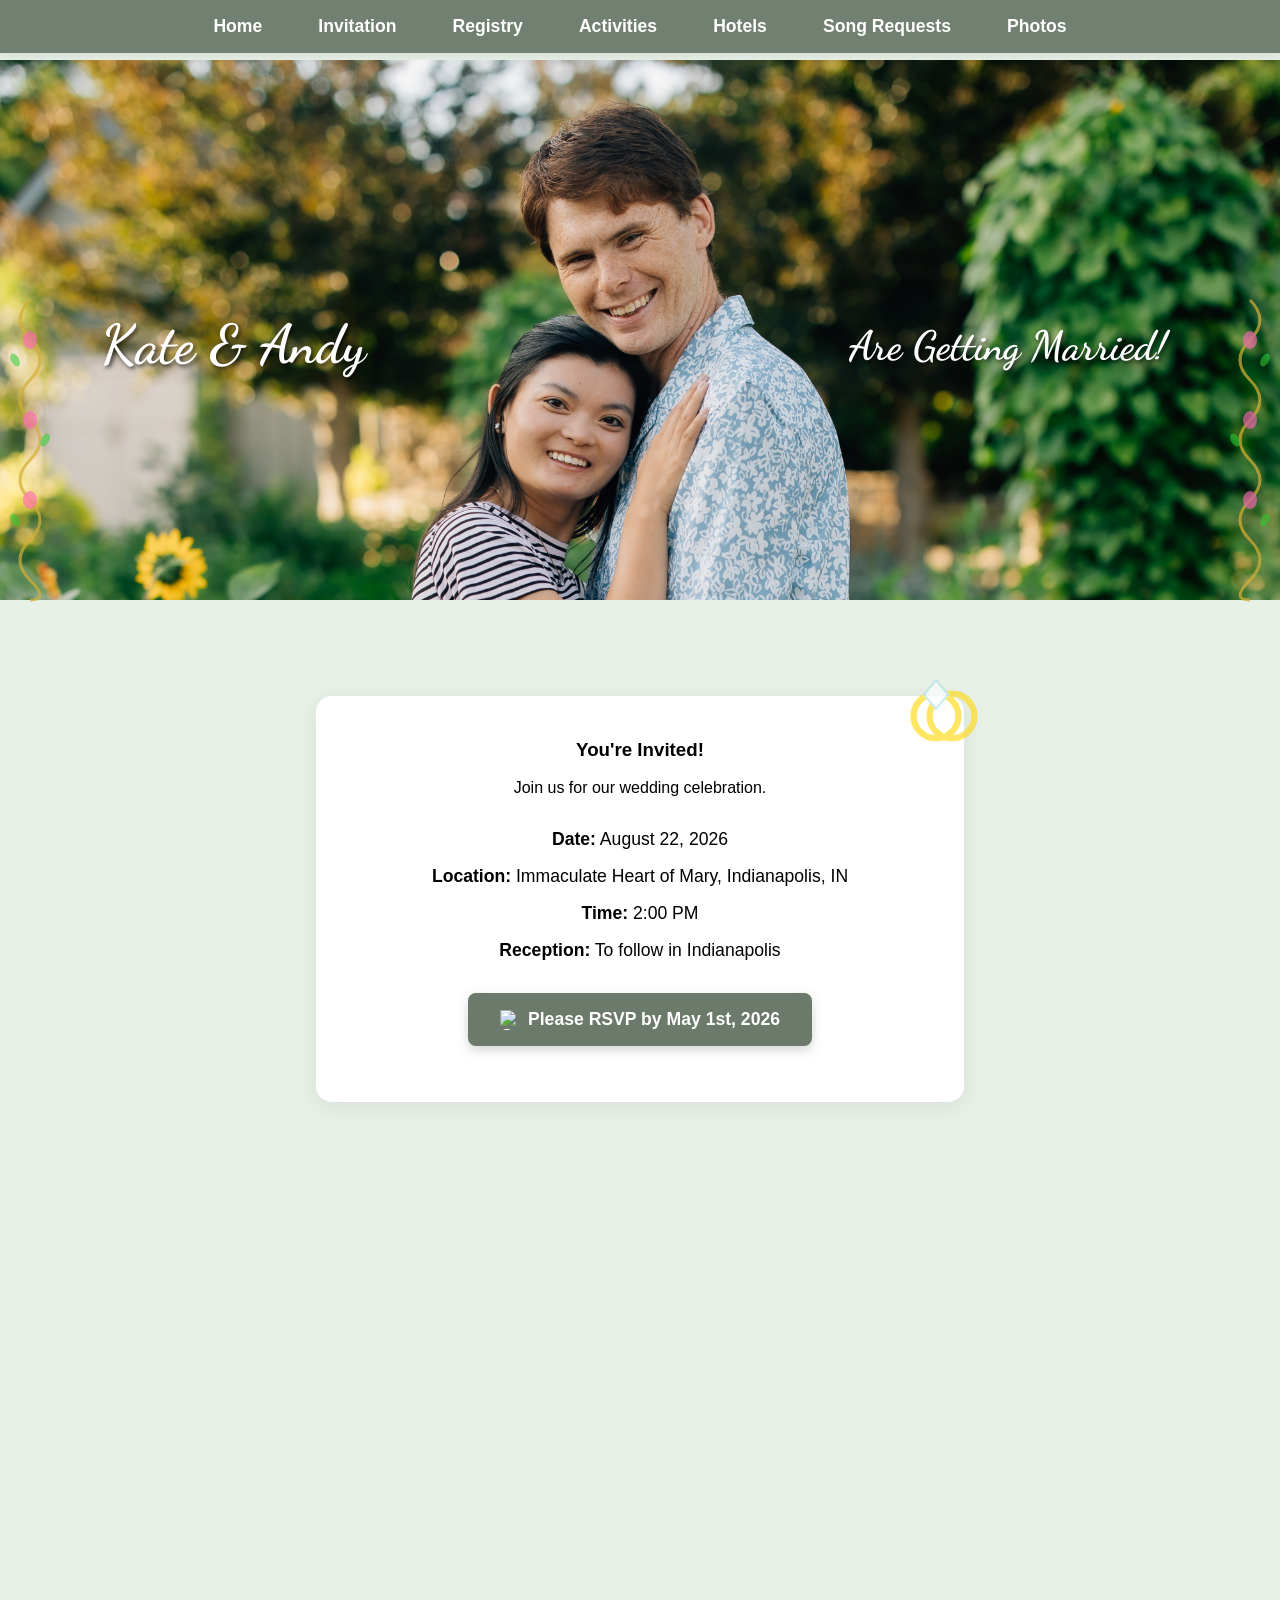
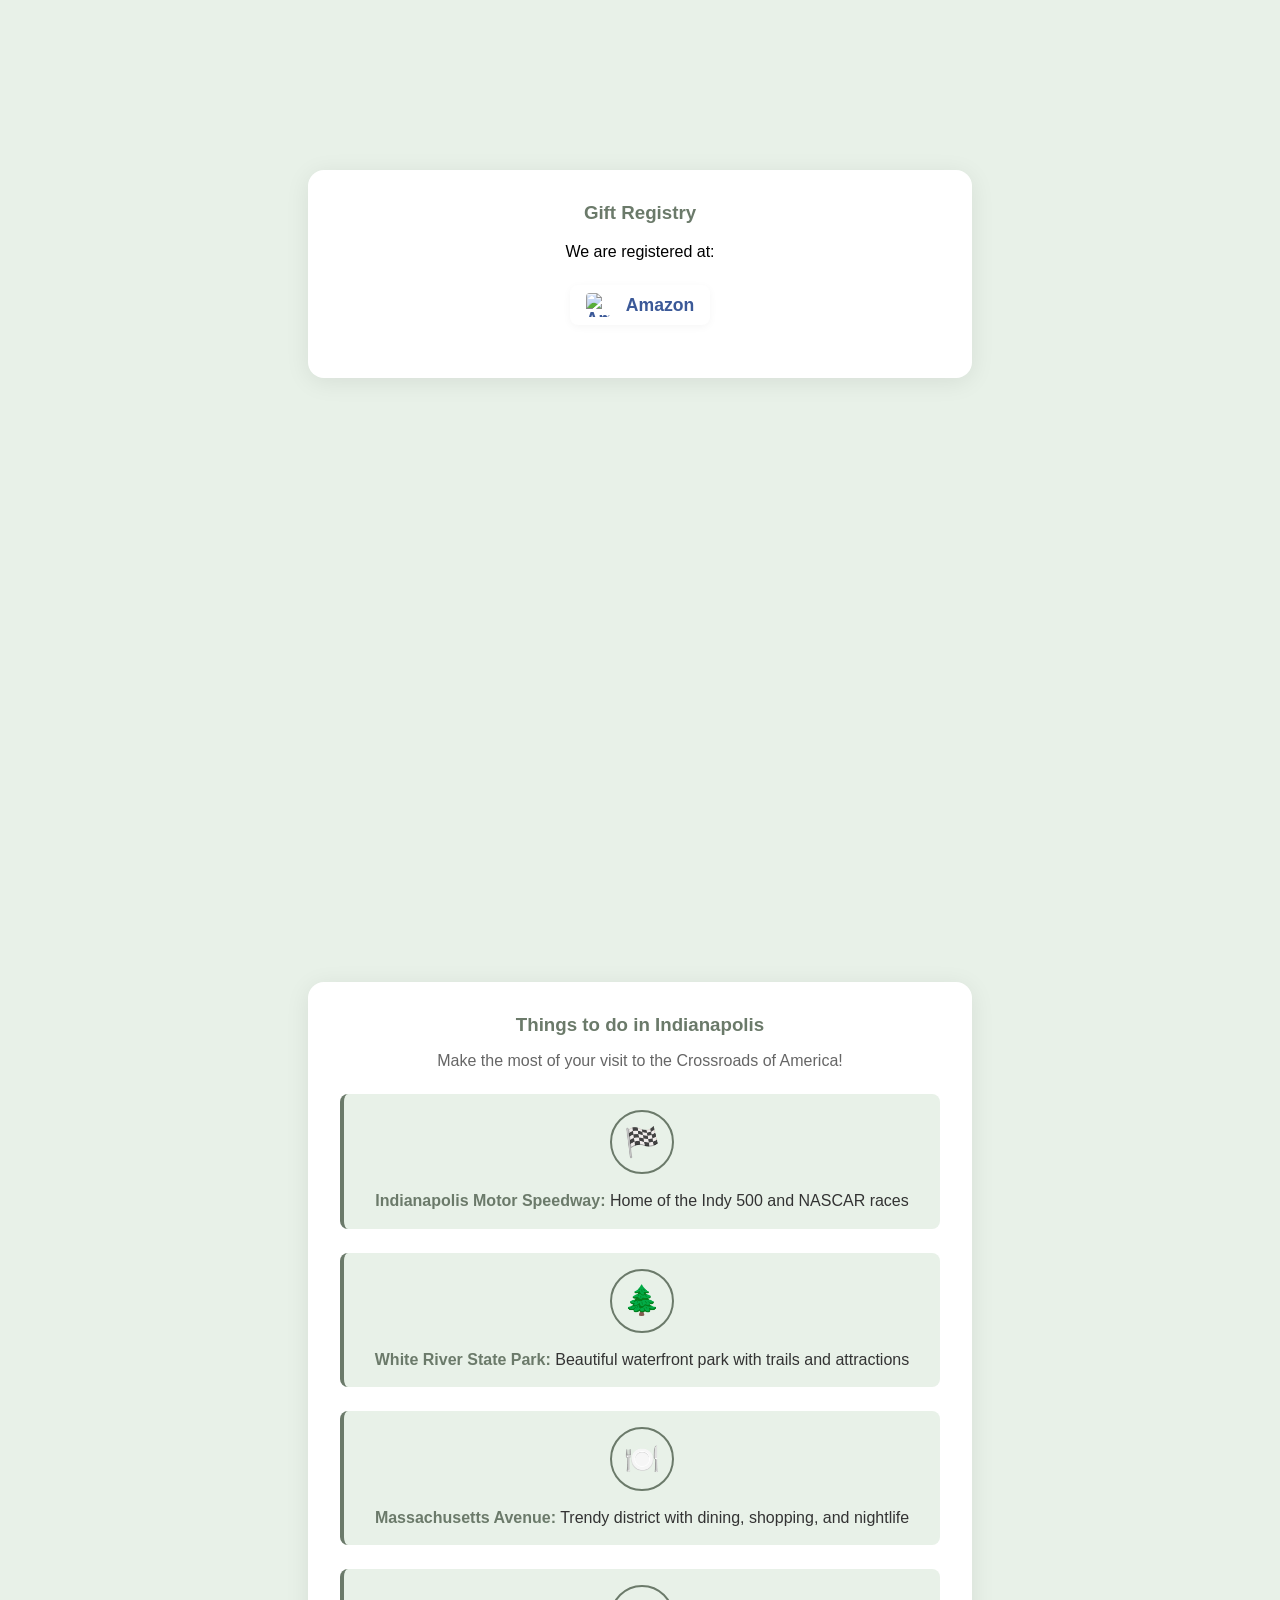
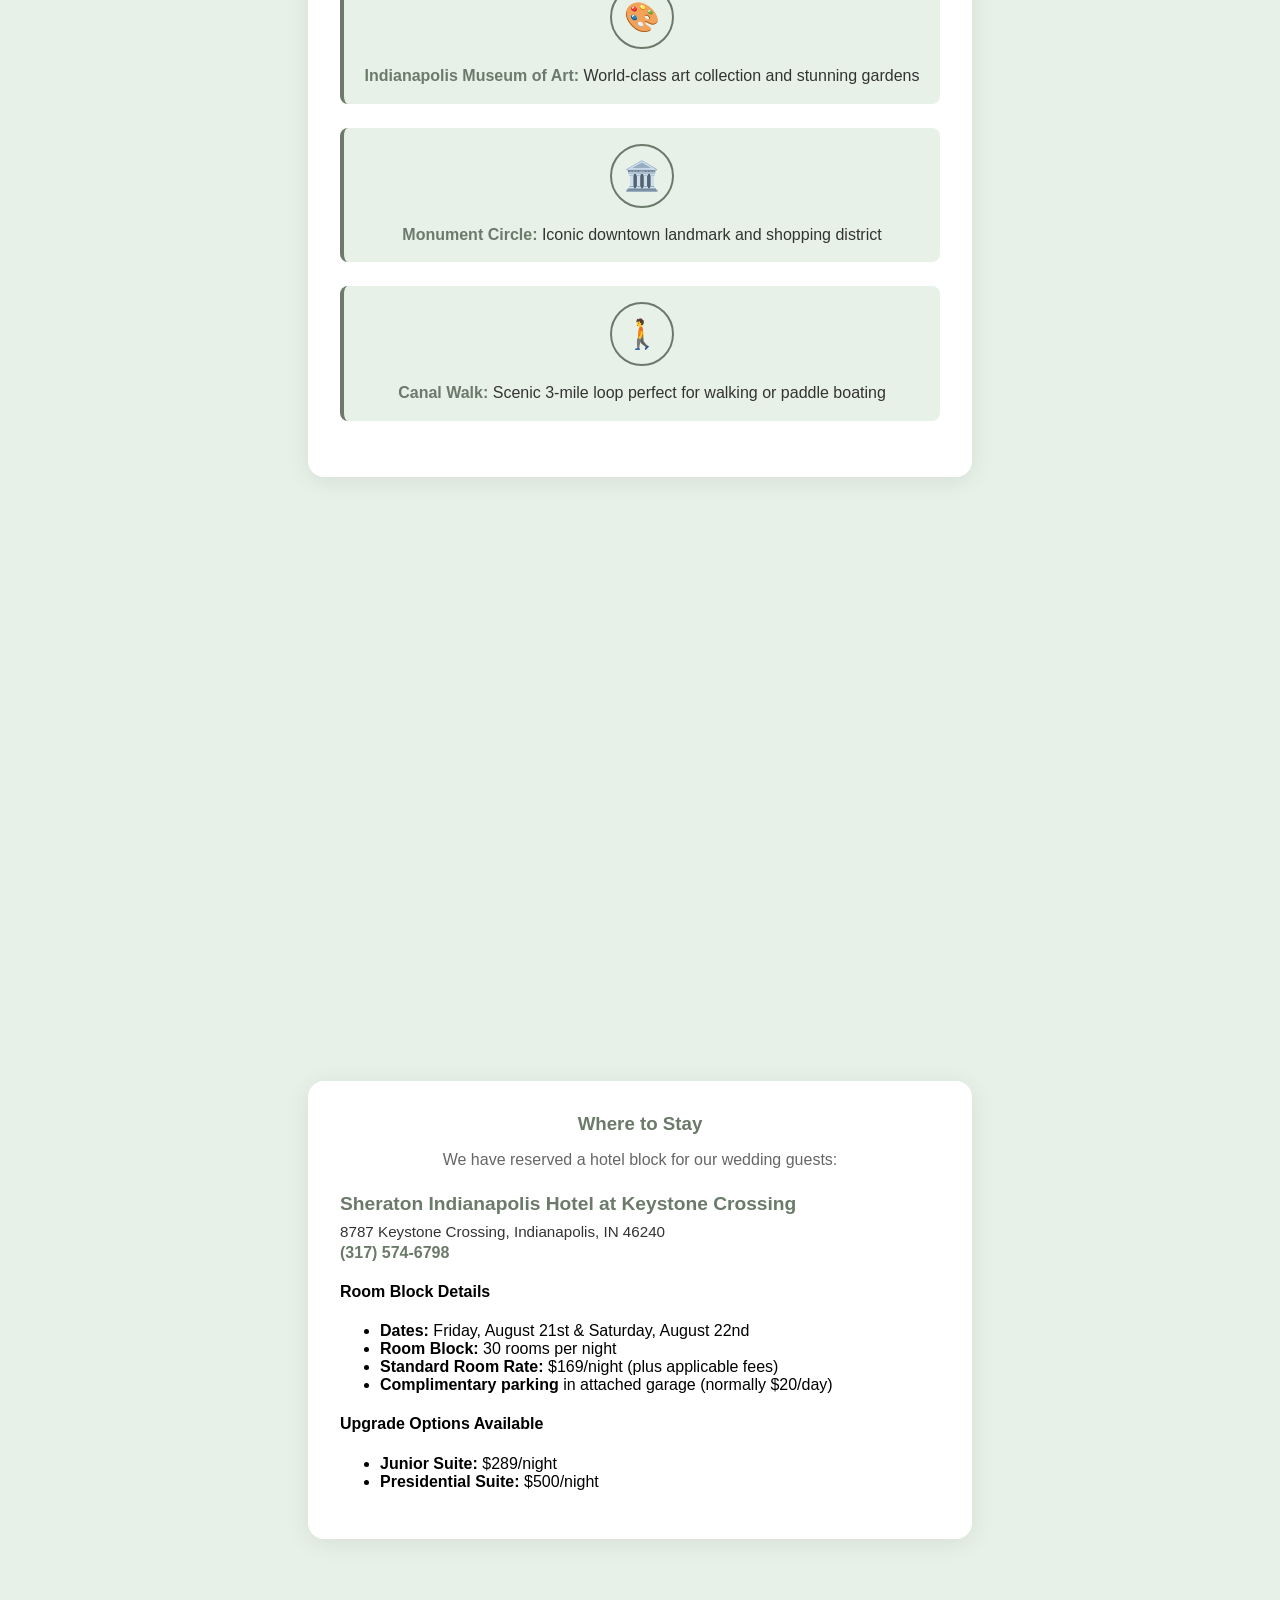
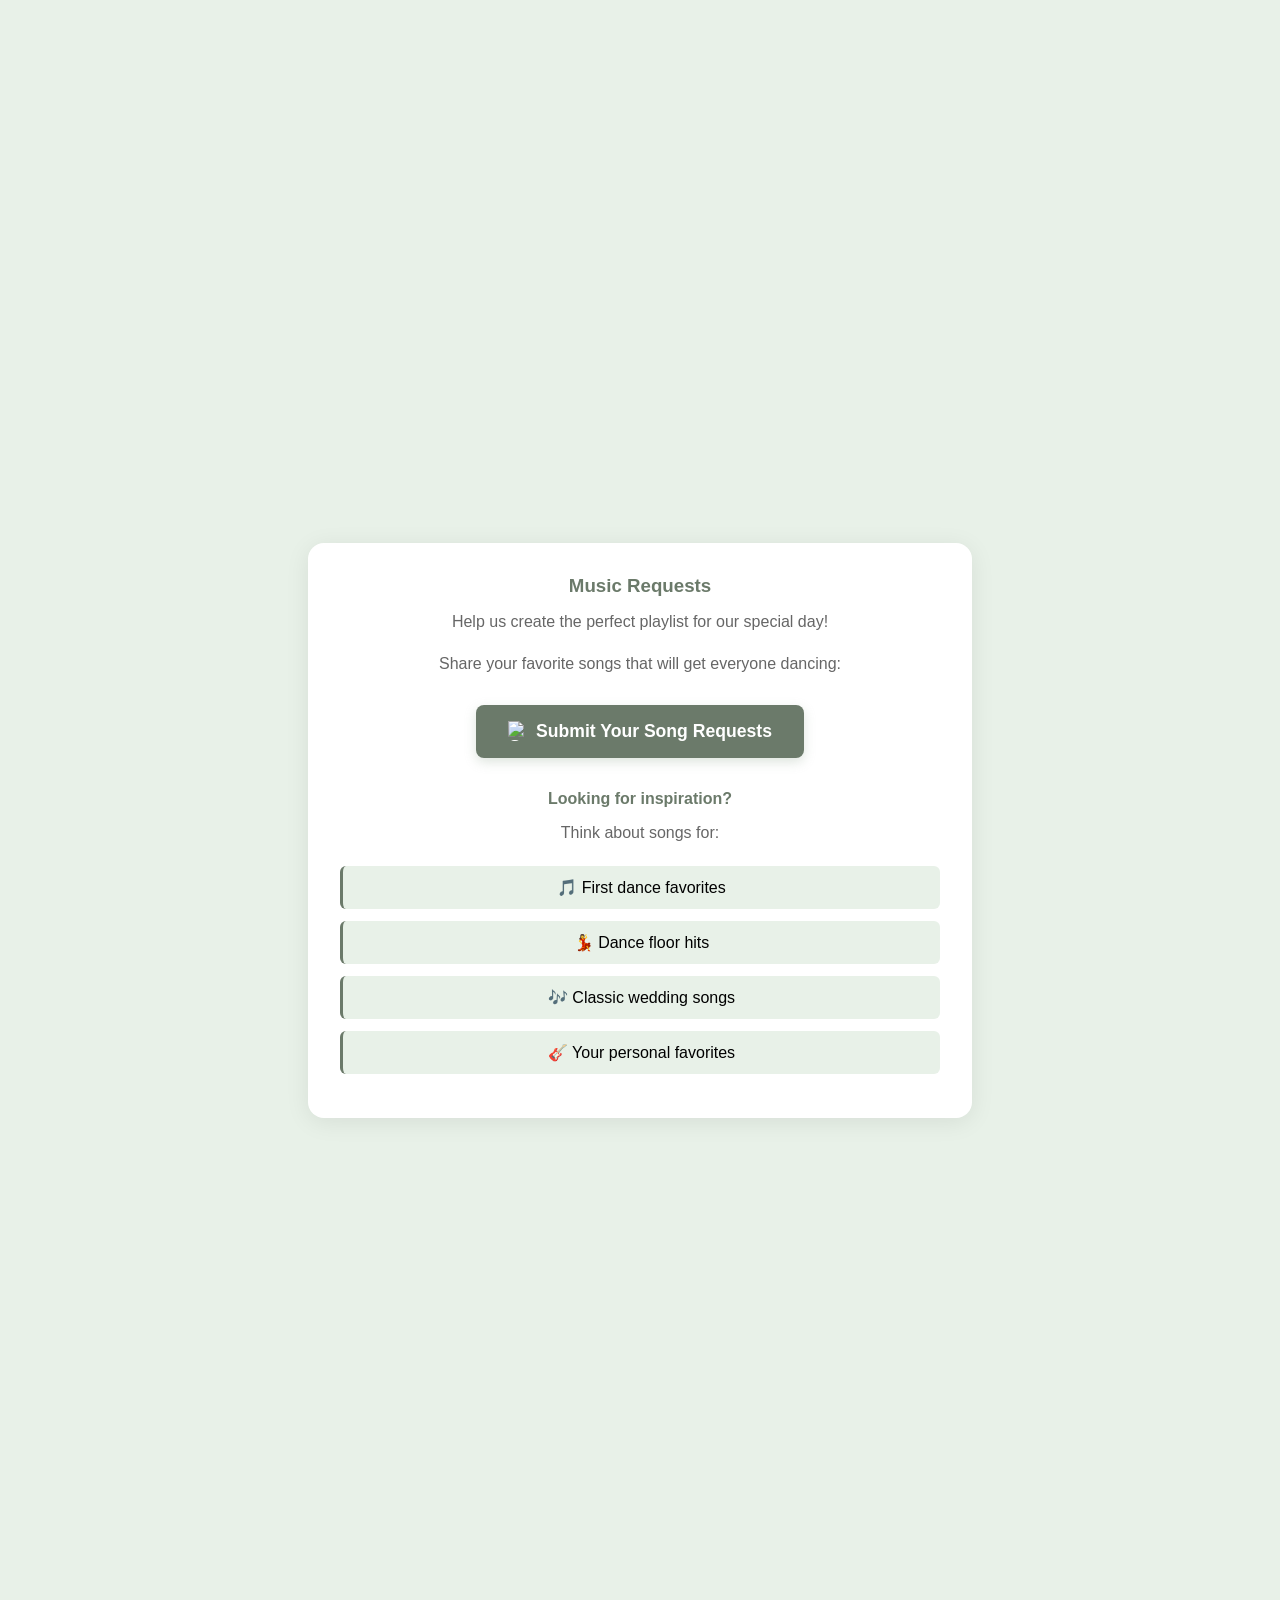
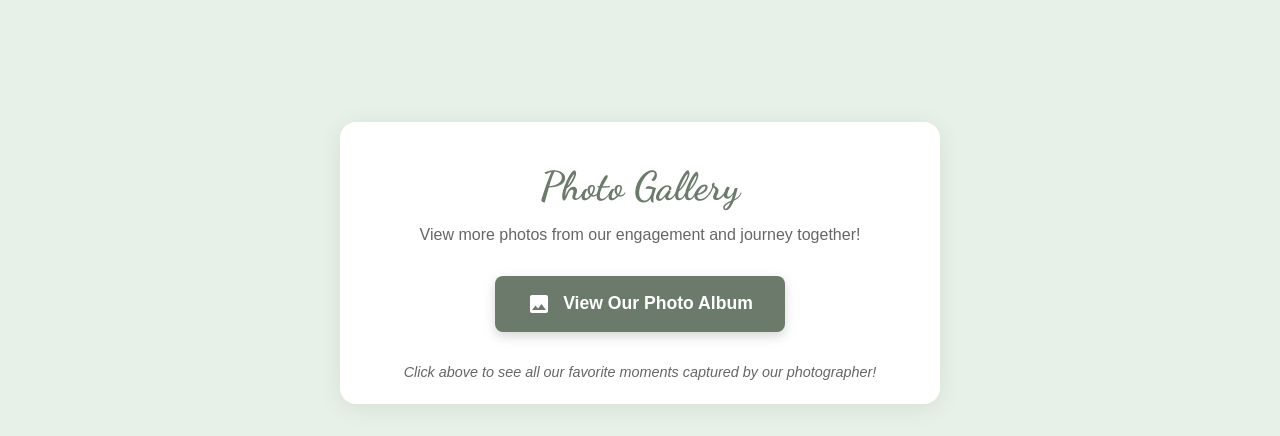
==== index.html @ a0a277ce "feat: reception" ====
﻿<!DOCTYPE html>
<html lang="en">
<head>
			<!-- Open Graph Meta Tags for Link Preview -->
			<meta property="og:title" content="Kate & Andy's Wedding">
			<meta property="og:description" content="Join us for our wedding celebration! Find details, RSVP, and more.">
			<meta property="og:image" content="https://andrewcharleshay.github.io/assets/proposal.jpg">
			<meta property="og:type" content="website">
			<meta property="og:url" content="https://andrewcharleshay.github.io/">
			<!-- Twitter Card Meta Tags -->
			<meta name="twitter:card" content="summary_large_image">
			<meta name="twitter:title" content="Kate & Andy's Wedding">
			<meta name="twitter:description" content="Join us for our wedding celebration! Find details, RSVP, and more.">
			<meta name="twitter:image" content="https://andrewcharleshay.github.io/assets/proposal.jpg">
		<!-- Wedding Rings SVG Favicon -->
		<link rel="icon" type="image/svg+xml" href="data:image/svg+xml,%3Csvg xmlns='http://www.w3.org/2000/svg' viewBox='0 0 64 64'%3E%3Ccircle cx='24' cy='40' r='16' fill='none' stroke='%23FFD700' stroke-width='4'/%3E%3Ccircle cx='40' cy='24' r='16' fill='none' stroke='%23FFD700' stroke-width='4'/%3E%3Cpolygon points='40,6 46,16 34,16' fill='%23FFF' stroke='%23B0E0E6' stroke-width='2'/%3E%3C/svg%3E">
	<meta charset="UTF-8">
	<meta name="viewport" content="width=device-width, initial-scale=1.0">
		<title>Kate & Andy's Wedding Invitation</title>
	<link rel="stylesheet" href="styles/index.css">
</head>
<body>
	<!-- Navigation Bar -->
	<nav class="nav-bar">
		<div class="nav-container">
			<a href="#home" class="nav-link">Home</a>
			<a href="#invitation" class="nav-link">Invitation</a>
			<a href="#registry" class="nav-link">Registry</a>
			<a href="#activities" class="nav-link">Activities</a>
			<a href="#hotels" class="nav-link">Hotels</a>
			<a href="#music" class="nav-link" style="text-align: center;">Song Requests</a>
			<a href="photos.html" class="nav-link">Photos</a>
		</div>
	</nav>

	<div class="parallax parallax1" id="home">
		<div class="overlay overlay-left">
			<h1>Kate & Andy</h1>
		</div>
		<div class="overlay overlay-right">
			<h2>Are Getting Married!</h2>
		</div>
	</div>
	
	<!-- Page edge ornamental borders -->
	<div class="page-borders">
		<svg class="border-ornament border-left" viewBox="0 0 60 300" width="60" height="100%" xmlns="http://www.w3.org/2000/svg">
			<!-- Left border with vertical floral vine -->
			<path d="M30 0 Q10 20 30 40 Q50 60 30 80 Q10 100 30 120 Q50 140 30 160 Q10 180 30 200 Q50 220 30 240 Q10 260 30 280 Q50 300 30 300" 
			      stroke="#D4AF37" stroke-width="3" fill="none" opacity="0.9"/>
			<ellipse cx="30" cy="40" rx="7" ry="9" fill="#FF69B4" opacity="0.8"/>
			<ellipse cx="30" cy="120" rx="7" ry="9" fill="#FF69B4" opacity="0.8"/>
			<ellipse cx="30" cy="200" rx="7" ry="9" fill="#FF69B4" opacity="0.8"/>
			<!-- Small leaves -->
			<ellipse cx="15" cy="60" rx="4" ry="7" fill="#32CD32" opacity="0.7" transform="rotate(-30 15 60)"/>
			<ellipse cx="45" cy="140" rx="4" ry="7" fill="#32CD32" opacity="0.7" transform="rotate(30 45 140)"/>
			<ellipse cx="15" cy="220" rx="4" ry="7" fill="#32CD32" opacity="0.7" transform="rotate(-30 15 220)"/>
		</svg>
		
		<svg class="border-ornament border-right" viewBox="0 0 60 300" width="60" height="100%" xmlns="http://www.w3.org/2000/svg">
			<!-- Right border with vertical floral vine -->
			<path d="M30 0 Q50 20 30 40 Q10 60 30 80 Q50 100 30 120 Q10 140 30 160 Q50 180 30 200 Q10 220 30 240 Q50 260 30 280 Q10 300 30 300" 
			      stroke="#D4AF37" stroke-width="3" fill="none" opacity="0.9"/>
			<ellipse cx="30" cy="40" rx="7" ry="9" fill="#FF69B4" opacity="0.8"/>
			<ellipse cx="30" cy="120" rx="7" ry="9" fill="#FF69B4" opacity="0.8"/>
			<ellipse cx="30" cy="200" rx="7" ry="9" fill="#FF69B4" opacity="0.8"/>
			<!-- Small leaves -->
			<ellipse cx="45" cy="60" rx="4" ry="7" fill="#32CD32" opacity="0.7" transform="rotate(30 45 60)"/>
			<ellipse cx="15" cy="140" rx="4" ry="7" fill="#32CD32" opacity="0.7" transform="rotate(-30 15 140)"/>
			<ellipse cx="45" cy="220" rx="4" ry="7" fill="#32CD32" opacity="0.7" transform="rotate(30 45 220)"/>
		</svg>
	</div>
	
	<div class="content" id="invitation">
		<div class="wedding-rings-bg">
			<svg width="80" height="80" viewBox="0 0 100 100" style="position:absolute;top:-20px;right:-20px;opacity:0.6;z-index:0;">
			  <circle cx="40" cy="50" r="28" stroke="#FFD700" stroke-width="8" fill="none"/>
			  <circle cx="60" cy="50" r="28" stroke="#FFD700" stroke-width="8" fill="none"/>
			  <!-- Diamond -->
			  <polygon points="40,5 55,23 40,41 25,23" fill="#FFF" stroke="#B0E0E6" stroke-width="3"/>
			</svg>
		</div>
		<div class="flowers-bg">
			<!-- Removed rose-bg-1, rose-bg-2, and rose-bg-3 SVGs from the flowers-bg div -->
		</div>
		
		<h3>You're Invited!</h3>
		<p>Join us for our wedding celebration.</p>
		<ul class="details">
			<li><strong>Date:</strong> August 22, 2026</li>
			<li><strong>Location:</strong> Immaculate Heart of Mary, Indianapolis, IN</li>
			<li><strong>Time:</strong> 2:00 PM</li>
			<li><strong>Reception:</strong> To follow in Indianapolis</li>
		</ul>
		<div class="rsvp-container">
			<a href="https://docs.google.com/forms/d/e/1FAIpQLScUFp_AE6LUzZL9x7alYuDJ59QeP8A8bEqcWTncBBKh-D97aA/viewform?usp=dialog" target="_blank" rel="noopener" class="rsvp-form-link">
				<img src="https://upload.wikimedia.org/wikipedia/commons/thumb/c/c2/Google_Forms_logo_%282014-2020%29.svg/745px-Google_Forms_logo_%282014-2020%29.svg.png" alt="Google Forms" class="rsvp-forms-logo">
				<span>Please RSVP by May 1st, 2026</span>
			</a>
		</div>
	</div>
	<div class="parallax parallax2"></div>
	<div class="registry-section" id="registry">
		<h3>Gift Registry</h3>
		<p>We are registered at:</p>
		<ul class="registry-list">
			<li>
				<a href="https://www.amazon.com/wedding/share/kateplusandy" target="_blank" rel="noopener" class="registry-link">
					<img src="https://upload.wikimedia.org/wikipedia/commons/4/4a/Amazon_icon.svg" alt="Amazon" class="registry-logo"> Amazon
				</a>
			</li>
		</ul>
	</div>
	<div class="parallax parallax3"></div>
	<div class="activities-section" id="activities">
		<h3>Things to do in Indianapolis</h3>
		<p>Make the most of your visit to the Crossroads of America!</p>
		<ul class="activities-list">
			<li>
				<div class="activity-icon">🏁</div>
				<div class="activity-content">
					<strong>Indianapolis Motor Speedway:</strong> Home of the Indy 500 and NASCAR races
				</div>
			</li>
			<li>
				<div class="activity-icon">🌲</div>
				<div class="activity-content">
					<strong>White River State Park:</strong> Beautiful waterfront park with trails and attractions
				</div>
			</li>
			<li>
				<div class="activity-icon">🍽️</div>
				<div class="activity-content">
					<strong>Massachusetts Avenue:</strong> Trendy district with dining, shopping, and nightlife
				</div>
			</li>
			<li>
				<div class="activity-icon">🎨</div>
				<div class="activity-content">
					<strong>Indianapolis Museum of Art:</strong> World-class art collection and stunning gardens
				</div>
			</li>
			<li>
				<div class="activity-icon">🏛️</div>
				<div class="activity-content">
					<strong>Monument Circle:</strong> Iconic downtown landmark and shopping district
				</div>
			</li>
			<li>
				<div class="activity-icon">🚶</div>
				<div class="activity-content">
					<strong>Canal Walk:</strong> Scenic 3-mile loop perfect for walking or paddle boating
				</div>
			</li>
		</ul>
	</div>
	<div class="parallax parallax4"></div>
	<div class="hotels-section" id="hotels">
		<h3>Where to Stay</h3>
		<p>We have reserved a hotel block for our wedding guests:</p>
		<div class="hotel-block">
			<div class="hotel-info">
				<strong>Sheraton Indianapolis Hotel at Keystone Crossing</strong>
				<p>8787 Keystone Crossing, Indianapolis, IN 46240</p>
				<p><a href="tel:+13175746798" class="hotel-contact">(317) 574-6798</a></p>
			</div>
			<div class="hotel-details">
				<h4>Room Block Details</h4>
				<ul>
					<li><strong>Dates:</strong> Friday, August 21st & Saturday, August 22nd</li>
					<li><strong>Room Block:</strong> 30 rooms per night</li>
					<li><strong>Standard Room Rate:</strong> $169/night (plus applicable fees)</li>
					<li><strong>Complimentary parking</strong> in attached garage (normally $20/day)</li>
				</ul>
				<h4>Upgrade Options Available</h4>
				<ul>
					<li><strong>Junior Suite:</strong> $289/night</li>
					<li><strong>Presidential Suite:</strong> $500/night</li>
				</ul>
			</div>
		</div>
	</div>
	<div class="parallax parallax5"></div>
	<div class="music-section" id="music">
		<h3>Music Requests</h3>
		<p>Help us create the perfect playlist for our special day!</p>
		<p>Share your favorite songs that will get everyone dancing:</p>
		<div class="music-form-container">
			<a href="https://docs.google.com/forms/d/e/1FAIpQLSc-3nUO3V1zAygyDrZxlJrlrOVtld_aImTmP8m3NbQAbFvHRA/viewform?usp=header" target="_blank" rel="noopener" class="music-form-link">
				<img src="https://upload.wikimedia.org/wikipedia/commons/thumb/c/c2/Google_Forms_logo_%282014-2020%29.svg/745px-Google_Forms_logo_%282014-2020%29.svg.png" alt="Google Forms" class="music-forms-logo">
				<span>Submit Your Song Requests</span>
			</a>
		</div>
		<div class="music-suggestions">
			<h4>Looking for inspiration?</h4>
			<p>Think about songs for:</p>
			<ul class="suggestion-list">
				<li>🎵 First dance favorites</li>
				<li>💃 Dance floor hits</li>
				<li>🎶 Classic wedding songs</li>
				<li>🎸 Your personal favorites</li>
			</ul>
		</div>
	</div>
	<div class="parallax parallax6"></div>
	<div class="photos-section" id="photos">
		<h3>Photo Gallery</h3>
		<p>View more photos from our engagement and journey together!</p>
		<div class="photos-link-container">
			<a href="photos.html" class="photos-link">
				<span class="photos-logo" style="display:inline-flex;align-items:center;justify-content:center;width:24px;height:24px;vertical-align:middle;">
					<svg xmlns="http://www.w3.org/2000/svg" viewBox="0 0 24 24" fill="white" width="24" height="24">
						<path d="M21 19V5c0-1.1-.9-2-2-2H5c-1.1 0-2 .9-2 2v14c0 1.1.9 2 2 2h14c1.1 0 2-.9 2-2zM8.5 13.5l2.5 3.01L14.5 12l4.5 6H5l3.5-4.5z"/>
					</svg>
				</span>
				<span>View Our Photo Album</span>
			</a>
		</div>
		<p class="photos-note">Click above to see all our favorite moments captured by our photographer!</p>
	</div>

	<!-- Floating petals pizzazz -->
	<svg class="petal petal1" viewBox="0 0 32 32"><ellipse cx="16" cy="16" rx="12" ry="8" fill="#FFB6C1"/><ellipse cx="16" cy="12" rx="6" ry="3" fill="#FF69B4" opacity=".7"/></svg>
<svg class="petal petal2" viewBox="0 0 32 32"><ellipse cx="16" cy="16" rx="12" ry="8" fill="#FFB6C1"/><ellipse cx="16" cy="12" rx="6" ry="3" fill="#FF69B4" opacity=".7"/></svg>
<svg class="petal petal3" viewBox="0 0 32 32"><ellipse cx="16" cy="16" rx="12" ry="8" fill="#FFB6C1"/><ellipse cx="16" cy="12" rx="6" ry="3" fill="#FF69B4" opacity=".7"/></svg>
<svg class="petal petal4" viewBox="0 0 32 32"><ellipse cx="16" cy="16" rx="12" ry="8" fill="#FFB6C1"/><ellipse cx="16" cy="12" rx="6" ry="3" fill="#FF69B4" opacity=".7"/></svg>
<svg class="petal petal5" viewBox="0 0 32 32"><ellipse cx="16" cy="16" rx="12" ry="8" fill="#FFB6C1"/><ellipse cx="16" cy="12" rx="6" ry="3" fill="#FF69B4" opacity=".7"/></svg>

</body>
</html>
---- styles/index.css ----
@import url('https://fonts.googleapis.com/css2?family=Dancing+Script:wght@400;700&display=swap');

/* --- PIZZAZZ --- */
/* Floating petals animation */
@keyframes floatPetal {
  0% { transform: translateY(-60px) scale(1) rotate(0deg); opacity: 0; }
  10% { opacity: 1; }
  100% { transform: translateY(100vh) scale(1.2) rotate(360deg); opacity: 0; }
}
.petal {
  position: fixed;
  z-index: 0;
  pointer-events: none;
  width: 32px;
  height: 32px;
  opacity: 0.7;
  animation: floatPetal 14s linear infinite;
}
.petal.petal1 { left: 10vw; animation-delay: 0s; }
.petal.petal2 { left: 30vw; animation-delay: 3s; }
.petal.petal3 { left: 50vw; animation-delay: 6s; }
.petal.petal4 { left: 70vw; animation-delay: 9s; }
.petal.petal5 { left: 90vw; animation-delay: 12s; }

/* Navigation Bar */
.nav-bar {
	position: fixed;
	top: 0;
	left: 0;
	right: 0;
	background: rgba(107, 122, 106, 0.95);
	backdrop-filter: blur(10px);
	z-index: 1000;
	box-shadow: 0 2px 10px rgba(0, 0, 0, 0.1);
	transition: all 0.3s ease;
}

.nav-container {
	display: flex;
	justify-content: center;
	align-items: center;
}

.nav-link {
	display: flex;
	align-items: center;
	justify-content: center;
	text-align: center;
	color: white;
	text-decoration: none;
	padding: 1rem 1.5rem;
	font-weight: bold;
	font-size: 1.1rem;
	transition: all 0.3s ease;
	border-radius: 4px;
	margin: 0 0.25rem;
	position: relative; /* Added for underline effect */
}

.nav-link::after {
	content: '';
	position: absolute;
	left: 20%;
	right: 20%;
	bottom: 8px;
	height: 2px;
	background: #FFD700;
	border-radius: 2px;
	transform: scaleX(0);
	transition: transform 0.3s cubic-bezier(.4,0,.2,1);
}

.nav-link:hover {
	background: rgba(255, 255, 255, 0.1);
	color: #F8F5F0;
	transform: translateY(-1px);
}

.nav-link:hover::after {
	transform: scaleX(1);
}

/* Responsive navigation for mobile */
@media (max-width: 768px) {
	.nav-container {
		flex-wrap: wrap;
		justify-content: center;
		padding: 0.5rem;
	}
	
	.nav-link {
		padding: 0.5rem 1rem;
		font-size: 0.9rem;
	}
	
	body {
		padding-top: 80px;
	}
}

/* Adjust body to account for fixed nav */
body {
	padding-top: 60px;
	margin: 0;
	font-family: 'Segoe UI', Arial, sans-serif;
	background: #FFF0F5;
	scroll-behavior: smooth;
}

/* Scroll offset for anchor links to account for fixed nav */
#home, #invitation, #registry, #activities, #hotels, #music, #photos {
	scroll-margin-top: 120px;
}

/* Move overlay down only in first parallax section */
.parallax1 .overlay {
	margin-top: 6rem;
}
body {
	margin: 0;
	font.registry-link:hover {
	background: #fffbe6;
	box-shadow: 0 4px 16px rgba(107,122,106,0.12);
	color: #556B54;
}ly: 'Segoe UI', Arial, sans-serif;
	background: #E8F1E8;
	.content {
		margin: -2rem au.music-form-link:hover {
	background: #556B54;
	transform: translateY(-2px);
	box-shadow: 0 6px 16px rgba(107,122,106,0.4);
}em auto;
		padding: 1.5rem;
	}
	.activities-list li {
		flex-direction: column;
		text-align: center;
	}
	.activity-image {
		width: 100%;
		height: 120px;
		margin-bottom: 0.5rem;
	}
}

.parallax {
	min-height: 60vh;
	background-attachment: fixed;
	background-position: center;
	background-repeat: no-repeat;
	background-size: cover;
	position: relative;
	display: flex;
	align-items: center;
	justify-content: center;
}

@media (max-width: 768px) {
	.parallax {
		background-attachment: scroll;
		background-size: contain;
		background-position: center center;
		background-color: #f5f5f5;
	}
}

.parallax1 {
	background-image: url('../A&K1.jpg');
	background-position: 50% 10%;
	position: relative;
}
.parallax2 {
	background-image: url('../A&K10.jpg');
}
.parallax3 {
	background-image: url('../A&K11.jpg');
	background-position: 50% 30%;
}
.parallax4 {
	background-image: url('../A&K15.jpg');
	background-position: 50% 25%;
}
.parallax5 {
	background-image: url('../A&K25.jpg');
	background-position: 50% 30%;
}
.parallax6 {
	background-image: url('../A&K27.jpg');
	background-position: 50% 15%;
}

/* Split overlay styles for parallax1 */
.overlay-left {
	position: absolute;
	top: 35%;
	left: 2vw;
	transform: translateY(-50%);
	min-width: 25vw;
	max-width: 30vw;
	padding: 2rem 3rem;
	color: #fff;
	text-align: left;
	z-index: 1;
	text-shadow: 2px 2px 4px rgba(0,0,0,0.7);
	font-family: 'Dancing Script', 'Brush Script MT', cursive;
	font-size: 1.7em;
}
.overlay-right {
	position: absolute;
	top: 35%;
	right: 5vw;
	transform: translateY(-50%);
	min-width: 25vw;
	max-width: 30vw;
	padding: 2rem 3rem;
	color: #fff;
	text-align: right;
	z-index: 1;
	text-shadow: 2px 2px 4px rgba(0,0,0,0.7);
	font-family: 'Dancing Script', 'Brush Script MT', cursive;
	font-size: 1.7em;
}

.overlay {
	/* Default overlay styles - overridden by specific overlay-left and overlay-right */
	color: #fff;
	text-align: center;
}

.content {
	background: #fff;
	margin: 6rem auto 6rem auto;
	max-width: 600px;
	box-shadow: 0 4px 24px rgba(0,0,0,0.08);
	border-radius: 1rem;
	padding: 2rem;
	text-align: center;
	position: relative;
	z-index: 3;
	animation: fadeInUp 1.2s cubic-bezier(.23,1.01,.32,1) both; /* Added fade-in animation */
}

/* Individual flower on card */
.content .flowers-bg {
	position: absolute;
	top: 0;
	left: 0;
	width: 100%;
	height: 100%;
	pointer-events: none;
	z-index: 0;
}
.flower1 {
	position: absolute;
	top: 20px;
	left: 20px;
	opacity: 0.6;
	pointer-events: none;
}

/* Page edge ornamental borders */
.page-borders {
	position: fixed;
	top: 0;
	left: 0;
	width: 100vw;
	height: 100vh;
	pointer-events: none;
	z-index: 1;
}
.border-ornament {
	position: absolute;
	opacity: 0.8;
	pointer-events: none;
}
.border-left {
	top: 0;
	left: 0;
	height: 100%;
}
.border-right {
	top: 0;
	right: 0;
	height: 100%;
}

/* Google Forms logo styling */
.forms-logo {
	width: 16px;
	height: auto;
	vertical-align: middle;
	margin-left: 8px;
}

.details {
	list-style: none;
	padding: 0;
	margin: 2rem 0;
}
.details li {
	margin: 1rem 0;
	font-size: 1.1rem;
}
.rsvp {
	font-weight: bold;
	color: #6B7A6A;
	margin-top: 2rem;
}

.rsvp-container {
	margin: 2rem 0;
	text-align: center;
}

.rsvp-form-link {
	display: inline-flex;
	align-items: center;
	gap: 12px;
	padding: 1rem 2rem;
	background: #6B7A6A;
	color: white;
	text-decoration: none;
	border-radius: 8px;
	font-weight: bold;
	font-size: 1.1rem;
	transition: all 0.3s ease;
	box-shadow: 0 4px 12px rgba(107, 122, 106, 0.3);
}

.rsvp-form-link:hover {
	background: #556B54;
	transform: translateY(-2px);
	box-shadow: 0 6px 16px rgba(107, 122, 106, 0.4);
}

.rsvp-forms-logo {
	width: 16px;
	height: 20px;
}

/* Registry Section Styles */
.registry-section {
	background: #fff;
	margin: 2rem auto 2rem auto;
	max-width: 600px;
	box-shadow: 0 4px 24px rgba(0,0,0,0.08);
	border-radius: 1rem;
	padding: 2rem;
	text-align: center;
	position: relative;
	z-index: 3;
	animation: fadeInUp 1.2s cubic-bezier(.23,1.01,.32,1) both;
}
.registry-section h3 {
	margin-top: 0;
	color: #6B7A6A;
}
.registry-list {
	list-style: none;
	padding: 0;
	margin: 1.5rem 0 0 0;
}
.registry-list li {
	margin: 1rem 0;
	font-size: 1.1rem;
}
.registry-logo {
	vertical-align: middle;
	width: 24px;
	height: 24px;
	margin-right: 8px;
	border-radius: 4px;
	object-fit: contain;
}
.registry-link {
	display: inline-flex;
	align-items: center;
	gap: 8px;
	padding: 8px 16px;
	border-radius: 8px;
	background: #fff;
	box-shadow: 0 2px 8px rgba(0,0,0,0.04);
	transition: background 0.2s, box-shadow 0.2s;
	color: #3b5998;
	text-decoration: none;
	font-weight: bold;
}
.registry-link:hover {
	background: #fffbe6;
	box-shadow: 0 4px 16px rgba(180,142,92,0.12);
	color: #6B7A6A;
}

/* Activities Section Styles */
.activities-section {
	background: #fff;
	margin: 2rem auto 2rem auto;
	max-width: 600px;
	box-shadow: 0 4px 24px rgba(0,0,0,0.08);
	border-radius: 1rem;
	padding: 2rem;
	text-align: left;
	position: relative;
	z-index: 3;
	animation: fadeInUp 1.2s cubic-bezier(.23,1.01,.32,1) both;
}

.activities-section h3 {
	margin-top: 0;
	color: #6B7A6A;
	text-align: center;
	margin-bottom: 1rem;
}

.activities-section p {
	text-align: center;
	color: #666;
	margin-bottom: 1.5rem;
}

.activities-list {
	list-style: none;
	padding: 0;
	margin: 0;
}

.activities-list li {
	margin: 1.5rem 0;
	padding: 1rem;
	background: #E8F1E8;
	border-radius: 8px;
	border-left: 4px solid #6B7A6A;
	color: #333;
	font-size: 1rem;
	line-height: 1.4;
	display: flex;
	align-items: center;
	gap: 1rem;
}

.activity-image {
	width: 80px;
	height: 60px;
	object-fit: contain;
	object-position: center;
	border-radius: 6px;
	flex-shrink: 0;
	background: #E8F1E8;
	padding: 4px;
}

.activity-icon {
	width: 60px;
	height: 60px;
	display: flex;
	align-items: center;
	justify-content: center;
	background: #E8F1E8;
	border-radius: 50%;
	flex-shrink: 0;
	font-size: 1.8rem;
	border: 2px solid #6B7A6A;
}

.activity-content {
	flex: 1;
}

.activities-list strong {
	color: #6B7A6A;
	font-weight: bold;
}

/* Hotels Section Styles */
.hotels-section {
	background: #fff;
	margin: 2rem auto 2rem auto;
	max-width: 600px;
	box-shadow: 0 4px 24px rgba(0,0,0,0.08);
	border-radius: 1rem;
	padding: 2rem;
	text-align: left;
	position: relative;
	z-index: 3;
	animation: fadeInUp 1.2s cubic-bezier(.23,1.01,.32,1) both;
}

.hotels-section h3 {
	margin-top: 0;
	color: #6B7A6A;
	text-align: center;
	margin-bottom: 1rem;
}

.hotels-section p {
	text-align: center;
	color: #666;
	margin-bottom: 1.5rem;
}

.hotels-list {
	list-style: none;
	padding: 0;
	margin: 0;
}

.hotels-list li {
	margin: 1.5rem 0;
	padding: 1.5rem;
	background: #E8F1E8;
	border-radius: 8px;
	border-left: 4px solid #6B7A6A;
}

.hotel-info strong {
	color: #6B7A6A;
	font-size: 1.2rem;
	display: block;
	margin-bottom: 0.5rem;
}

.hotel-info p {
	color: #333;
	margin: 0.25rem 0;
	text-align: left;
	font-size: 0.95rem;
}

.hotel-contact {
	color: #6B7A6A;
	text-decoration: none;
	font-weight: bold;
	font-size: 1rem;
}

.hotel-contact:hover {
	color: #556B54;
	text-decoration: underline;
}

/* Music Section Styles */
.music-section {
	background: #fff;
	margin: 2rem auto 2rem auto;
	max-width: 600px;
	box-shadow: 0 4px 24px rgba(0,0,0,0.08);
	border-radius: 1rem;
	padding: 2rem;
	text-align: center;
	position: relative;
	z-index: 3;
	animation: fadeInUp 1.2s cubic-bezier(.23,1.01,.32,1) both;
}

.music-section h3 {
	margin-top: 0;
	color: #6B7A6A;
	margin-bottom: 1rem;
}

.music-section p {
	color: #666;
	margin-bottom: 1.5rem;
}

.music-form-container {
	margin: 2rem 0;
}

.music-form-link {
	display: inline-flex;
	align-items: center;
	gap: 12px;
	padding: 1rem 2rem;
	background: #6B7A6A;
	color: white;
	text-decoration: none;
	border-radius: 8px;
	font-weight: bold;
	font-size: 1.1rem;
	transition: all 0.3s ease;
	box-shadow: 0 4px 12px rgba(143, 166, 142, 0.3);
}

.music-form-link:hover {
	background: #6B7A6A;
	transform: translateY(-2px);
	box-shadow: 0 6px 16px rgba(143, 166, 142, 0.4);
}

.music-forms-logo {
	width: 16px;
	height: 20px;
}

.music-suggestions {
	margin-top: 2rem;
	text-align: center;
}

.music-suggestions h4 {
	color: #6B7A6A;
	margin-bottom: 1rem;
	text-align: center;
}

.suggestion-list {
	list-style: none;
	padding: 0;
	margin: 0;
}

.suggestion-list li {
	margin: 0.75rem 0;
	padding: 0.75rem;
	background: #E8F1E8;
	border-radius: 6px;
	border-left: 3px solid #6B7A6A;
	font-size: 1rem;
}

@media (max-width: 700px) {
	.parallax {
		min-height: 40vh;
	}
	.content {
		margin: -2rem auto 2rem auto;
		padding: 1rem;
	}
	.activities-list li {
		flex-direction: column;
		text-align: center;
	}
	.activity-image {
		width: 100%;
		height: 120px;
		margin-bottom: 0.5rem;
	}
	.activity-icon {
		margin: 0 auto 0.5rem auto;
	}
	.overlay {
		padding: 1rem 1.5rem;
	}
	/* Mobile adjustments for overlay text */
	.overlay-left {
		left: 1vw;
		top: 25%;
		max-width: 40vw;
		min-width: 35vw;
		font-size: 1.3em;
	}
	.overlay-right {
		right: 1vw;
		top: 25%;
		max-width: 40vw;
		min-width: 35vw;
		font-size: 1.3em;
	}
}

/* Photos Section Styles */
.photos-section {
	background: #fff;
	margin: 2rem auto;
	max-width: 600px;
	box-shadow: 0 4px 24px rgba(0,0,0,0.08);
	border-radius: 1rem;
	text-align: center;
	position: relative;
	overflow: hidden;
	animation: fadeInUp 1.2s cubic-bezier(.23,1.01,.32,1) both;
}

.photos-section h3 {
	font-family: 'Dancing Script', cursive;
	font-size: 2.5rem;
	color: #6B7A6A;
	margin-bottom: 1rem;
}

.photos-section p {
	color: #666;
	margin-bottom: 1.5rem;
}

.photos-link-container {
	margin: 2rem 0;
}

.photos-link {
	display: inline-flex;
	align-items: center;
	gap: 12px;
	padding: 1rem 2rem;
	background: #6B7A6A;
	color: white;
	text-decoration: none;
	border-radius: 8px;
	font-weight: bold;
	font-size: 1.1rem;
	transition: all 0.3s ease;
	box-shadow: 0 4px 12px rgba(107, 122, 106, 0.3);
}

.photos-link:hover {
	background: #556B54;
	transform: translateY(-2px);
	box-shadow: 0 6px 16px rgba(107, 122, 106, 0.4);
}

.photos-logo {
	width: 20px;
	height: 20px;
}

.photos-note {
	font-size: 0.9rem;
	color: #888;
	font-style: italic;
	margin-top: 1rem;
}

/* --- PIZZAZZ for vacation.html --- */
@keyframes floatPetal {
  0% { transform: translateY(-60px) scale(1) rotate(0deg); opacity: 0; }
  10% { opacity: 1; }
  100% { transform: translateY(100vh) scale(1.2) rotate(360deg); opacity: 0; }
}
.petal {
  position: fixed;
  z-index: 0;
  pointer-events: none;
  width: 32px;
  height: 32px;
  opacity: 0.7;
  animation: floatPetal 14s linear infinite;
}
.petal.petal1 { left: 10vw; animation-delay: 0s; }
.petal.petal2 { left: 30vw; animation-delay: 3s; }
.petal.petal3 { left: 50vw; animation-delay: 6s; }
.petal.petal4 { left: 70vw; animation-delay: 9s; }
.petal.petal5 { left: 90vw; animation-delay: 12s; }

@keyframes fadeInUp {
  from { opacity: 0; transform: translateY(40px); }
  to { opacity: 1; transform: none; }
}
.vacation-gallery {
  animation: fadeInUp 1.2s cubic-bezier(.23,1.01,.32,1) both;
}

.vacation-gallery img {
  transition: transform 0.35s cubic-bezier(.4,0,.2,1), box-shadow 0.2s;
}
.vacation-gallery img:hover {
  transform: scale(1.08);
  z-index: 2;
  box-shadow: 0 8px 32px rgba(107,122,106,0.18);
}
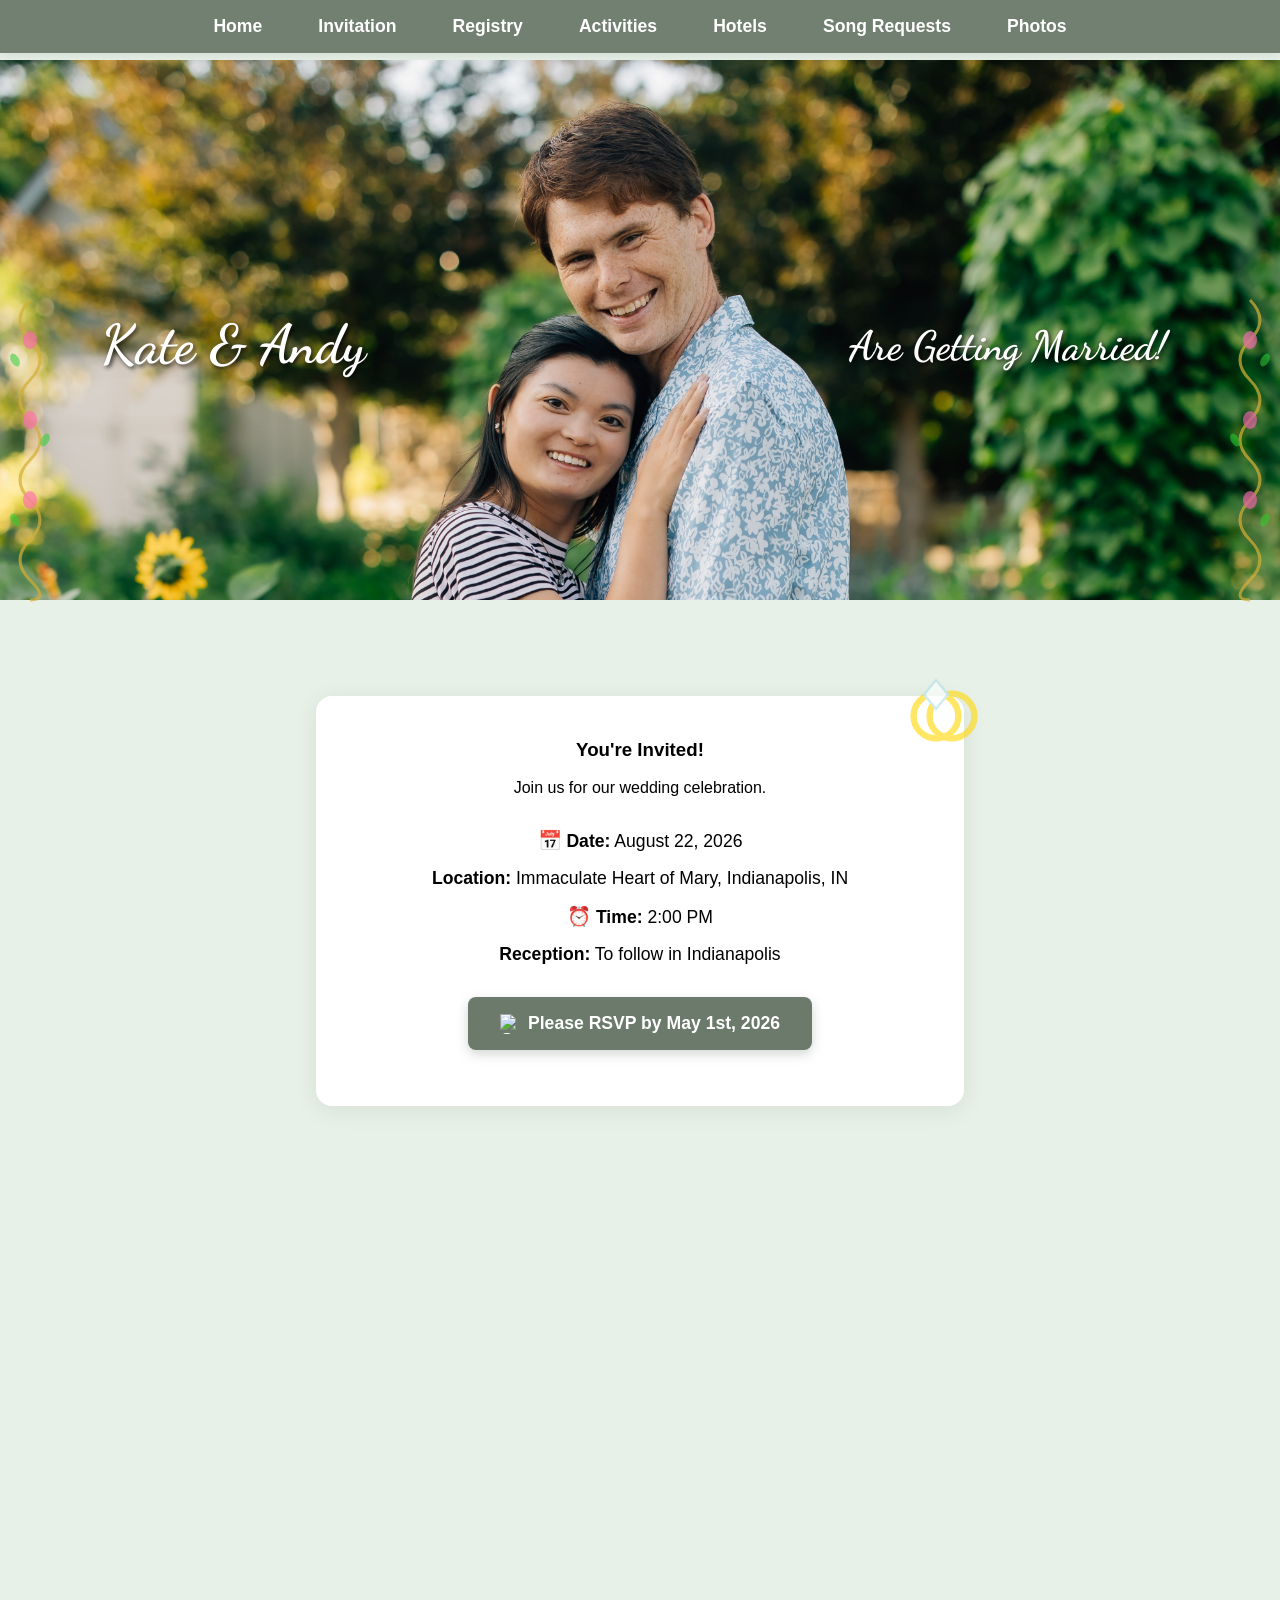
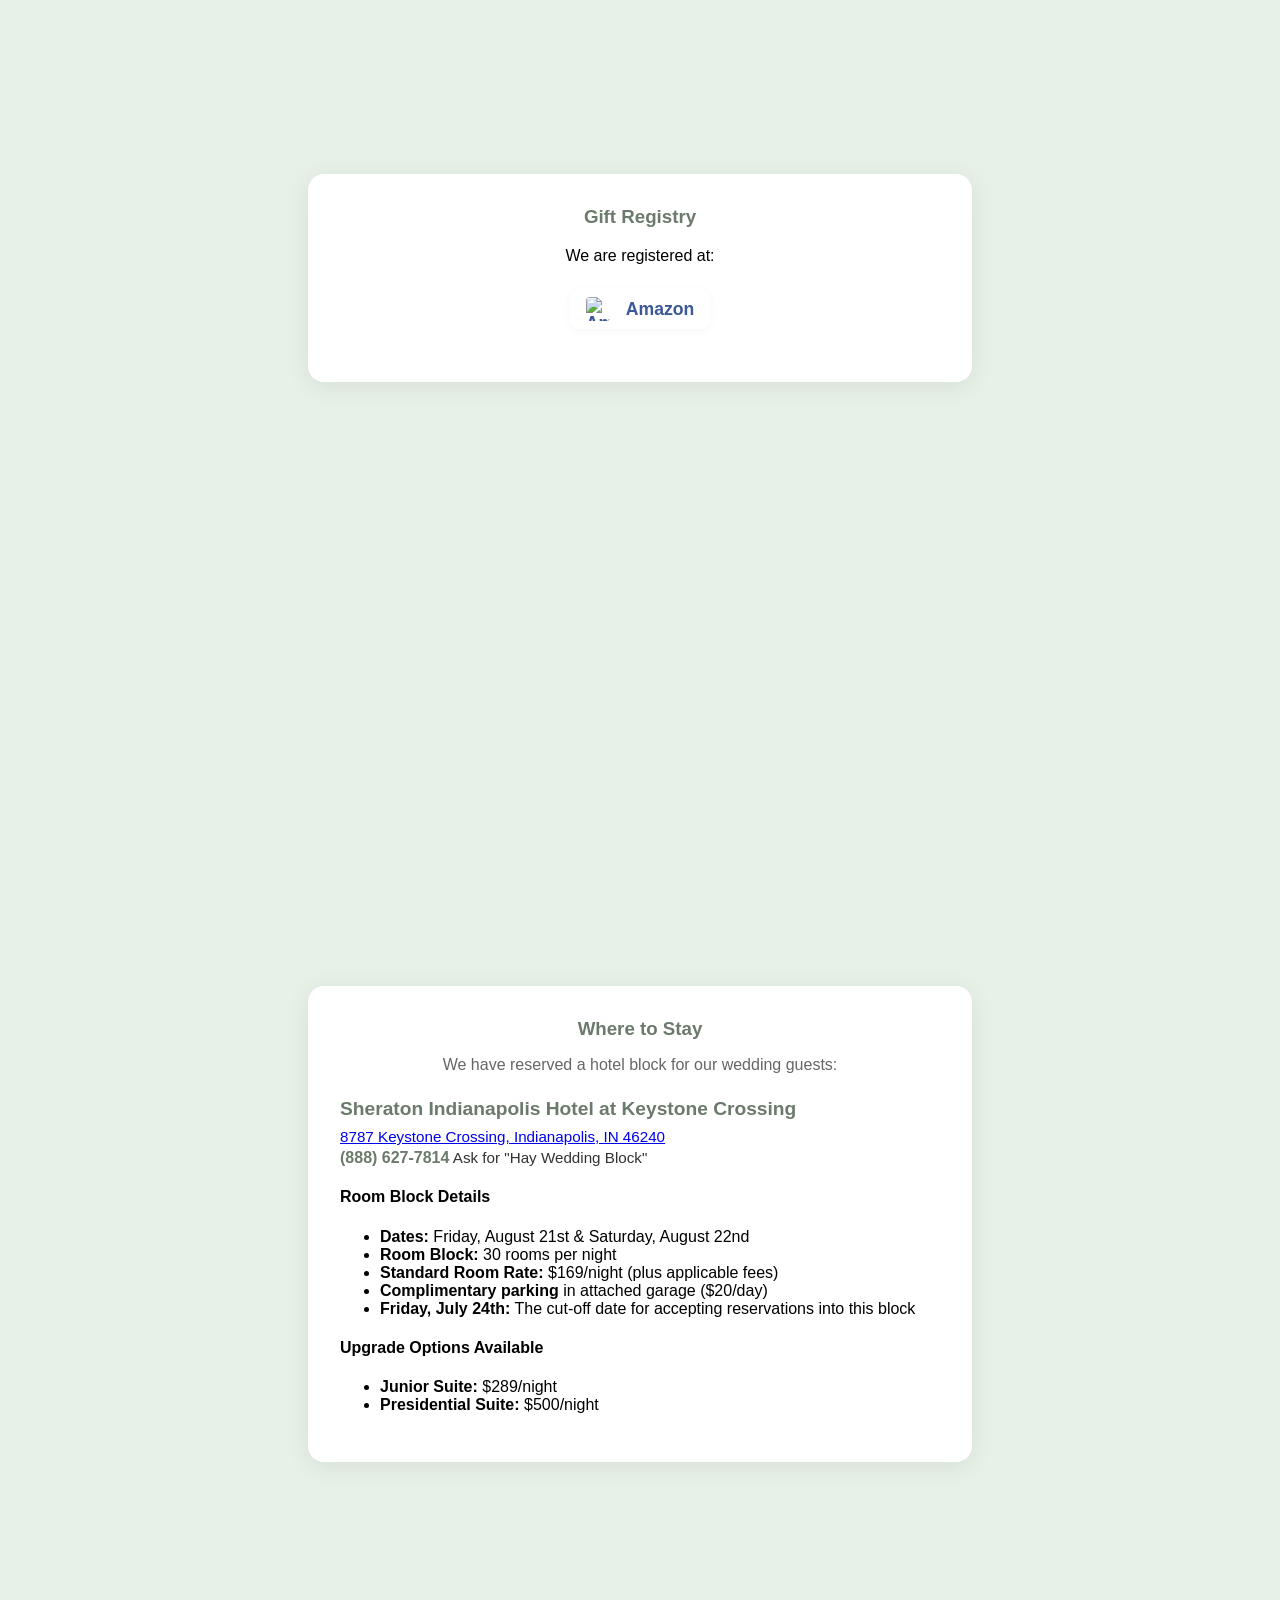
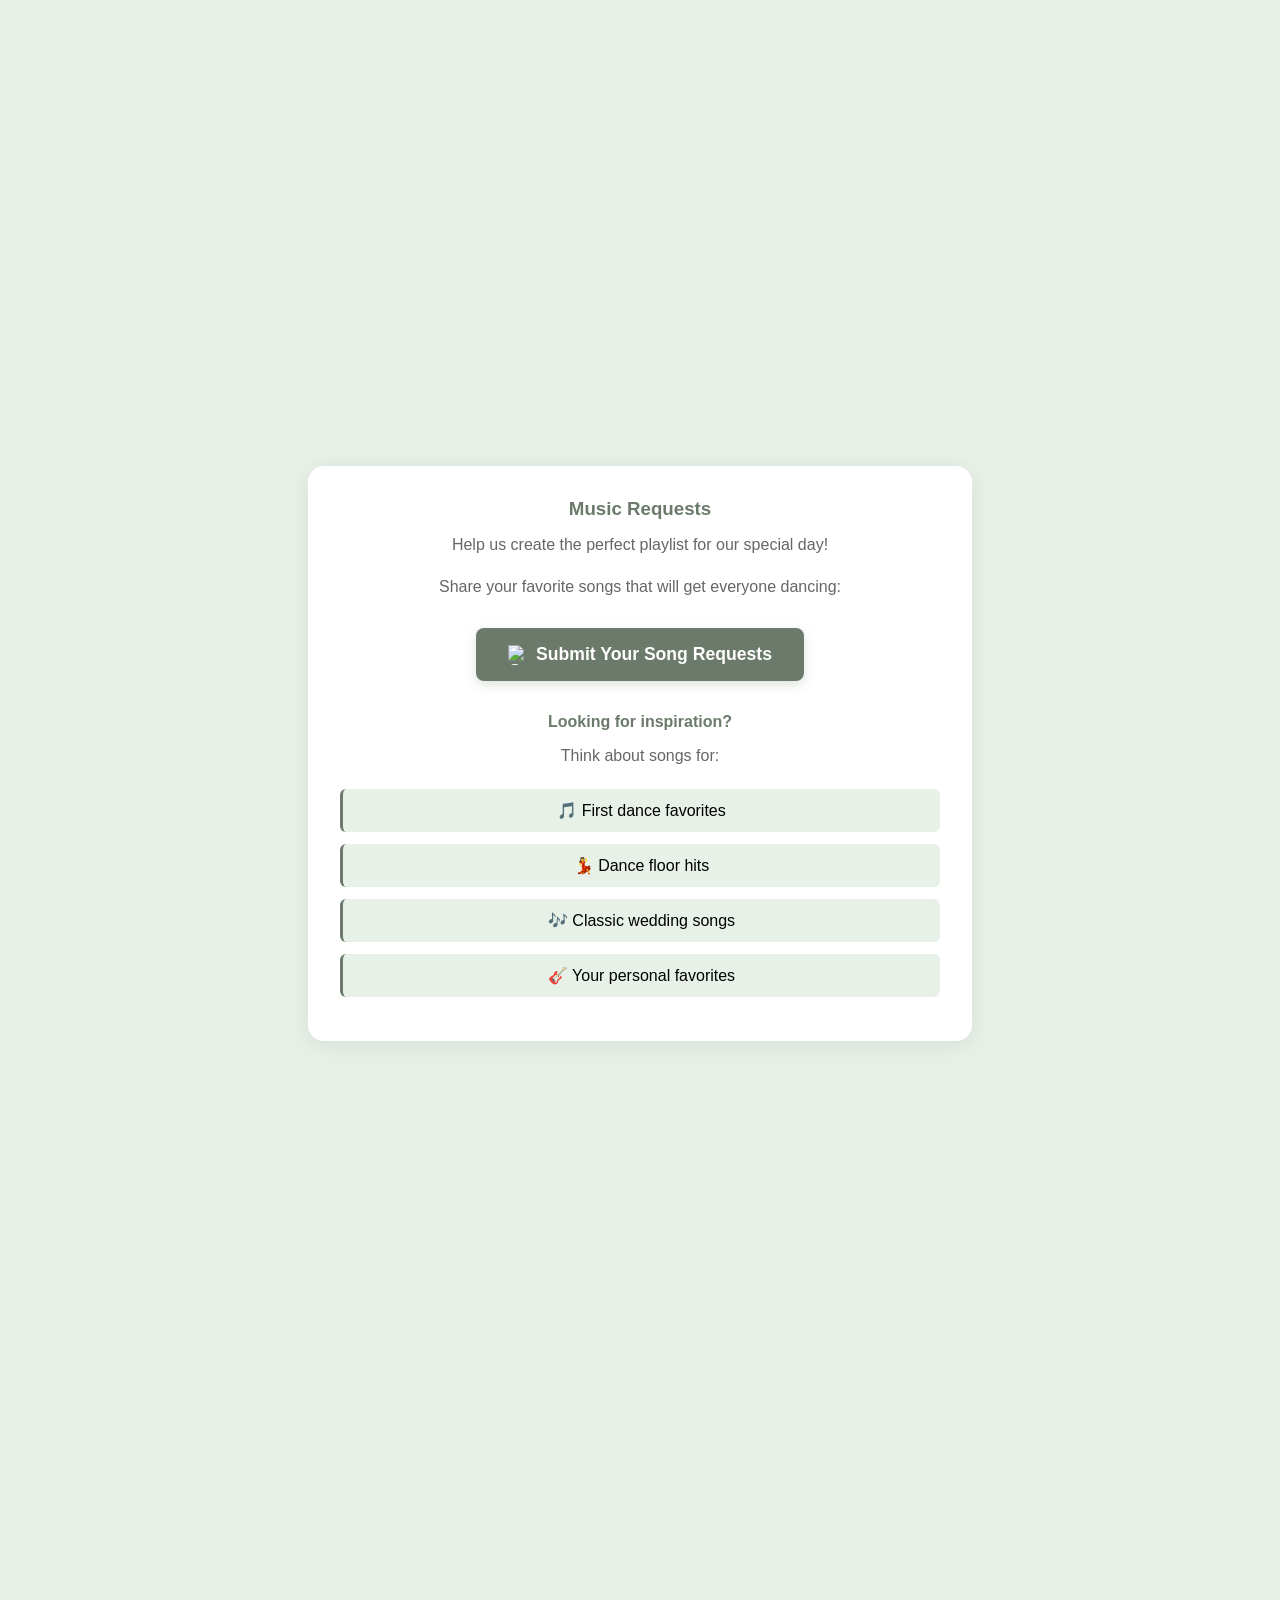
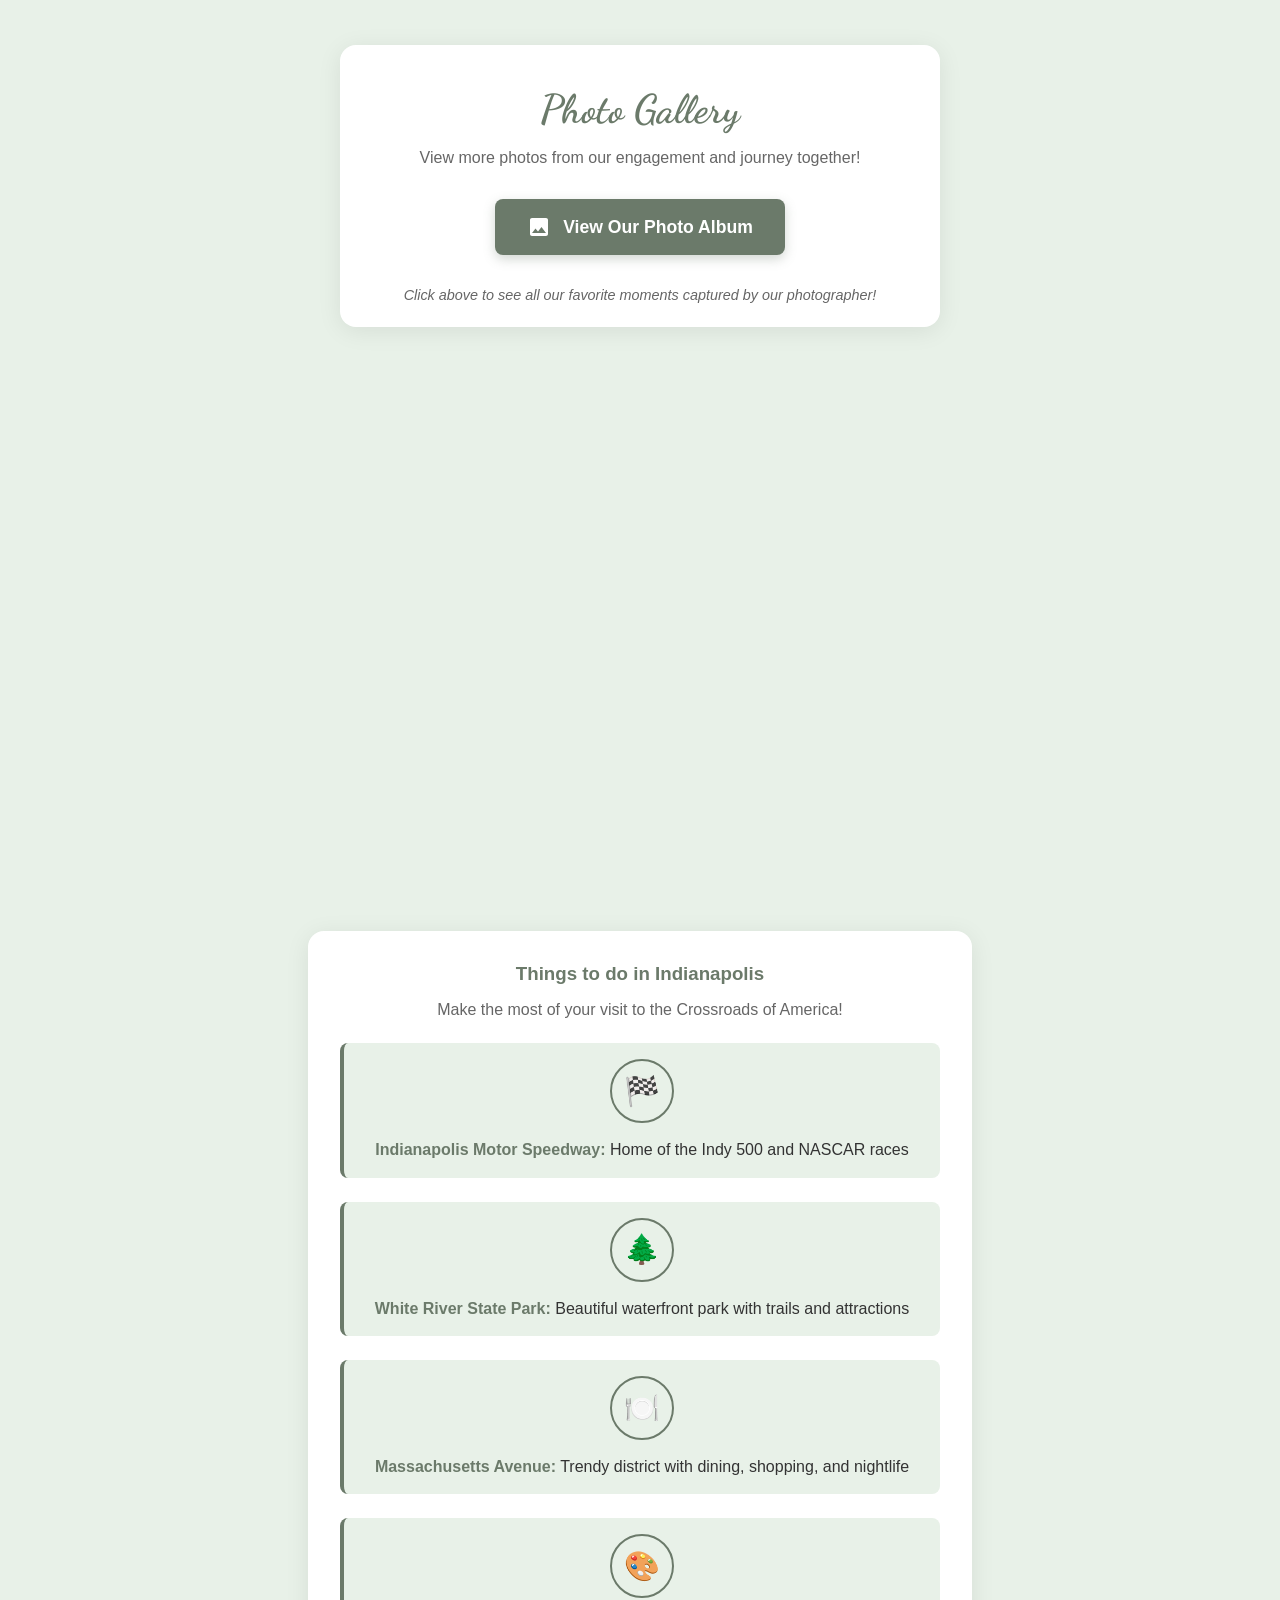
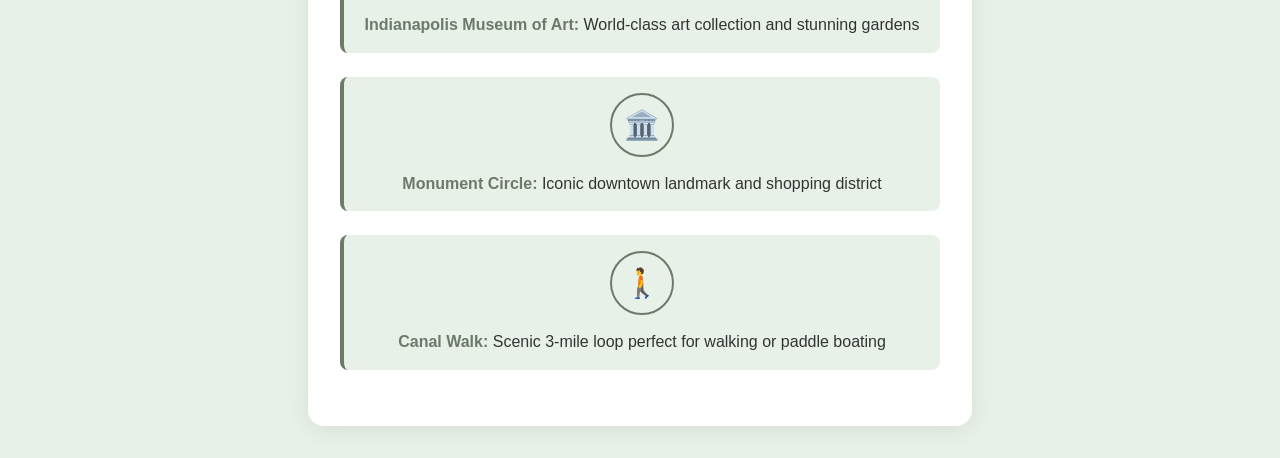
==== commit 17f1afea: "feat: hotel info" ====
--- a/index.html
+++ b/index.html
@@ -87,9 +87,9 @@
 		<h3>You're Invited!</h3>
 		<p>Join us for our wedding celebration.</p>
 		<ul class="details">
-			<li><strong>Date:</strong> August 22, 2026</li>
+			<li><span style="font-size:1.1em;">📅</span> <strong>Date:</strong> August 22, 2026</li>
 			<li><strong>Location:</strong> Immaculate Heart of Mary, Indianapolis, IN</li>
-			<li><strong>Time:</strong> 2:00 PM</li>
+			<li><span style="font-size:1.1em;">⏰</span> <strong>Time:</strong> 2:00 PM</li>
 			<li><strong>Reception:</strong> To follow in Indianapolis</li>
 		</ul>
 		<div class="rsvp-container">
@@ -111,49 +111,6 @@
 			</li>
 		</ul>
 	</div>
-	<div class="parallax parallax3"></div>
-	<div class="activities-section" id="activities">
-		<h3>Things to do in Indianapolis</h3>
-		<p>Make the most of your visit to the Crossroads of America!</p>
-		<ul class="activities-list">
-			<li>
-				<div class="activity-icon">🏁</div>
-				<div class="activity-content">
-					<strong>Indianapolis Motor Speedway:</strong> Home of the Indy 500 and NASCAR races
-				</div>
-			</li>
-			<li>
-				<div class="activity-icon">🌲</div>
-				<div class="activity-content">
-					<strong>White River State Park:</strong> Beautiful waterfront park with trails and attractions
-				</div>
-			</li>
-			<li>
-				<div class="activity-icon">🍽️</div>
-				<div class="activity-content">
-					<strong>Massachusetts Avenue:</strong> Trendy district with dining, shopping, and nightlife
-				</div>
-			</li>
-			<li>
-				<div class="activity-icon">🎨</div>
-				<div class="activity-content">
-					<strong>Indianapolis Museum of Art:</strong> World-class art collection and stunning gardens
-				</div>
-			</li>
-			<li>
-				<div class="activity-icon">🏛️</div>
-				<div class="activity-content">
-					<strong>Monument Circle:</strong> Iconic downtown landmark and shopping district
-				</div>
-			</li>
-			<li>
-				<div class="activity-icon">🚶</div>
-				<div class="activity-content">
-					<strong>Canal Walk:</strong> Scenic 3-mile loop perfect for walking or paddle boating
-				</div>
-			</li>
-		</ul>
-	</div>
 	<div class="parallax parallax4"></div>
 	<div class="hotels-section" id="hotels">
 		<h3>Where to Stay</h3>
@@ -161,8 +118,8 @@
 		<div class="hotel-block">
 			<div class="hotel-info">
 				<strong>Sheraton Indianapolis Hotel at Keystone Crossing</strong>
-				<p>8787 Keystone Crossing, Indianapolis, IN 46240</p>
-				<p><a href="tel:+13175746798" class="hotel-contact">(317) 574-6798</a></p>
+				<p><a href="https://www.google.com/maps/place/sheraton+at+keystone+crossing/data=!4m2!3m1!1s0x886b52b35f468089:0x480551bc624f5b79?sa=X&ved=1t:242&ictx=1118787" target="_blank" rel="noopener">8787 Keystone Crossing, Indianapolis, IN 46240</a></p>
+				<p><a href="tel:+18886277814" class="hotel-contact">(888) 627-7814</a> Ask for "Hay Wedding Block"</p>
 			</div>
 			<div class="hotel-details">
 				<h4>Room Block Details</h4>
@@ -170,7 +127,8 @@
 					<li><strong>Dates:</strong> Friday, August 21st & Saturday, August 22nd</li>
 					<li><strong>Room Block:</strong> 30 rooms per night</li>
 					<li><strong>Standard Room Rate:</strong> $169/night (plus applicable fees)</li>
-					<li><strong>Complimentary parking</strong> in attached garage (normally $20/day)</li>
+					<li><strong>Complimentary parking</strong> in attached garage ($20/day)</li>
+					<li><strong>Friday, July 24th:</strong> The cut-off date for accepting reservations into this block</li>
 				</ul>
 				<h4>Upgrade Options Available</h4>
 				<ul>
@@ -218,6 +176,49 @@
 		</div>
 		<p class="photos-note">Click above to see all our favorite moments captured by our photographer!</p>
 	</div>
+	<div class="parallax parallax3"></div>
+	<div class="activities-section" id="activities">
+		<h3>Things to do in Indianapolis</h3>
+		<p>Make the most of your visit to the Crossroads of America!</p>
+		<ul class="activities-list">
+			<li>
+				<div class="activity-icon">🏁</div>
+				<div class="activity-content">
+					<strong>Indianapolis Motor Speedway:</strong> Home of the Indy 500 and NASCAR races
+				</div>
+			</li>
+			<li>
+				<div class="activity-icon">🌲</div>
+				<div class="activity-content">
+					<strong>White River State Park:</strong> Beautiful waterfront park with trails and attractions
+				</div>
+			</li>
+			<li>
+				<div class="activity-icon">🍽️</div>
+				<div class="activity-content">
+					<strong>Massachusetts Avenue:</strong> Trendy district with dining, shopping, and nightlife
+				</div>
+			</li>
+			<li>
+				<div class="activity-icon">🎨</div>
+				<div class="activity-content">
+					<strong>Indianapolis Museum of Art:</strong> World-class art collection and stunning gardens
+				</div>
+			</li>
+			<li>
+				<div class="activity-icon">🏛️</div>
+				<div class="activity-content">
+					<strong>Monument Circle:</strong> Iconic downtown landmark and shopping district
+				</div>
+			</li>
+			<li>
+				<div class="activity-icon">🚶</div>
+				<div class="activity-content">
+					<strong>Canal Walk:</strong> Scenic 3-mile loop perfect for walking or paddle boating
+				</div>
+			</li>
+		</ul>
+	</div>
 
 	<!-- Floating petals pizzazz -->
 	<svg class="petal petal1" viewBox="0 0 32 32"><ellipse cx="16" cy="16" rx="12" ry="8" fill="#FFB6C1"/><ellipse cx="16" cy="12" rx="6" ry="3" fill="#FF69B4" opacity=".7"/></svg>
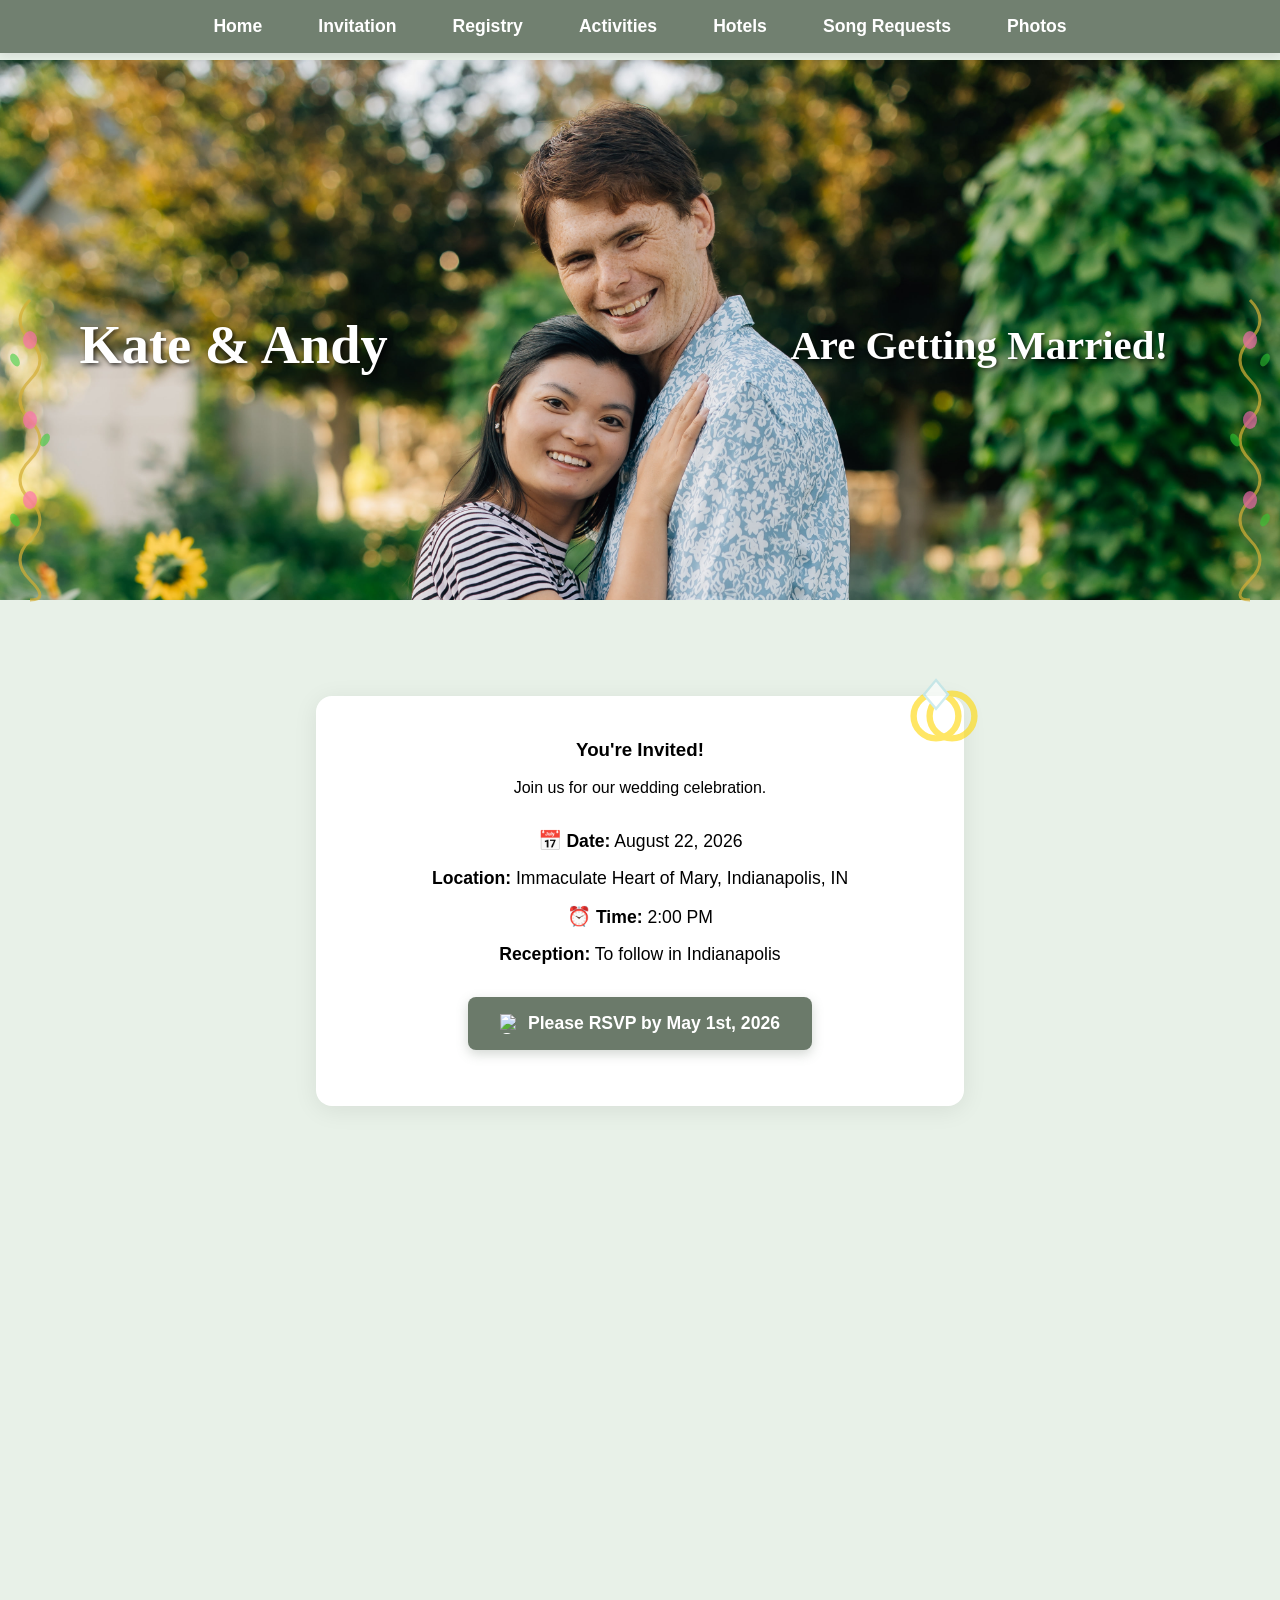
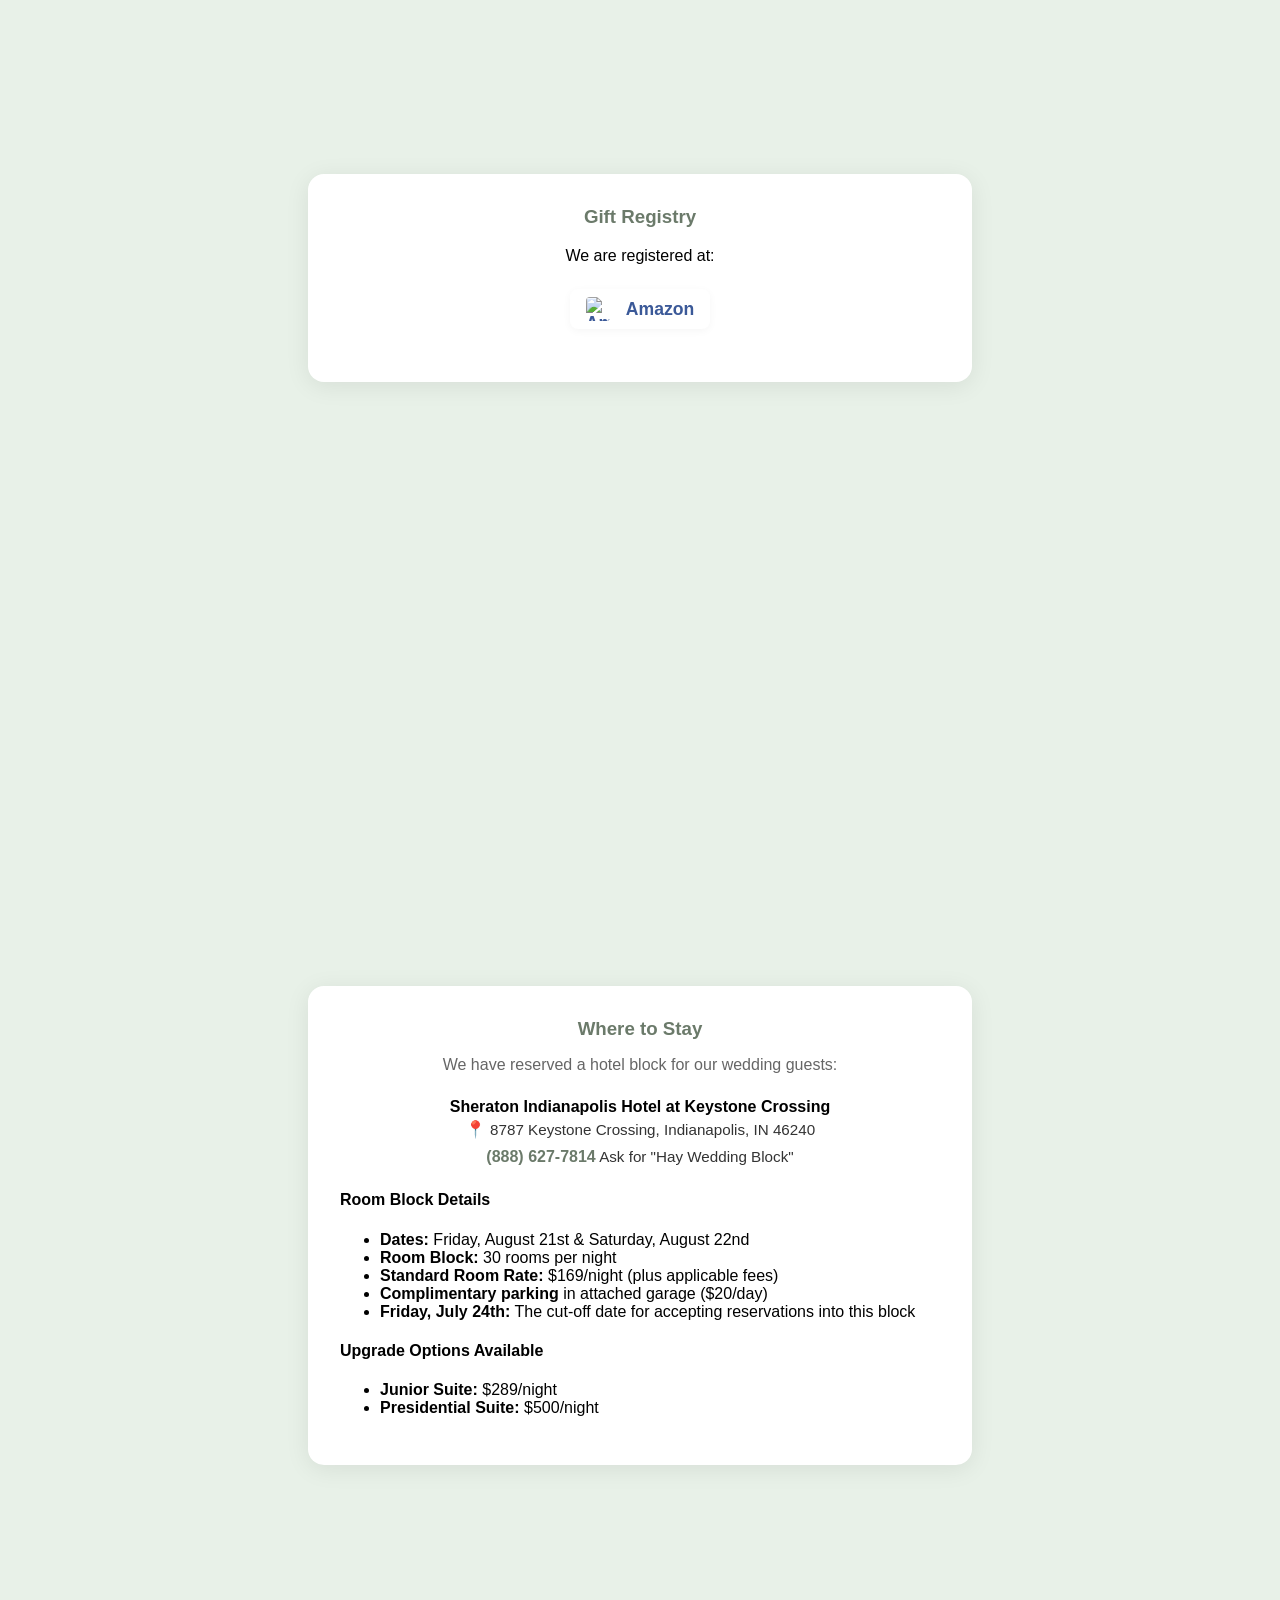
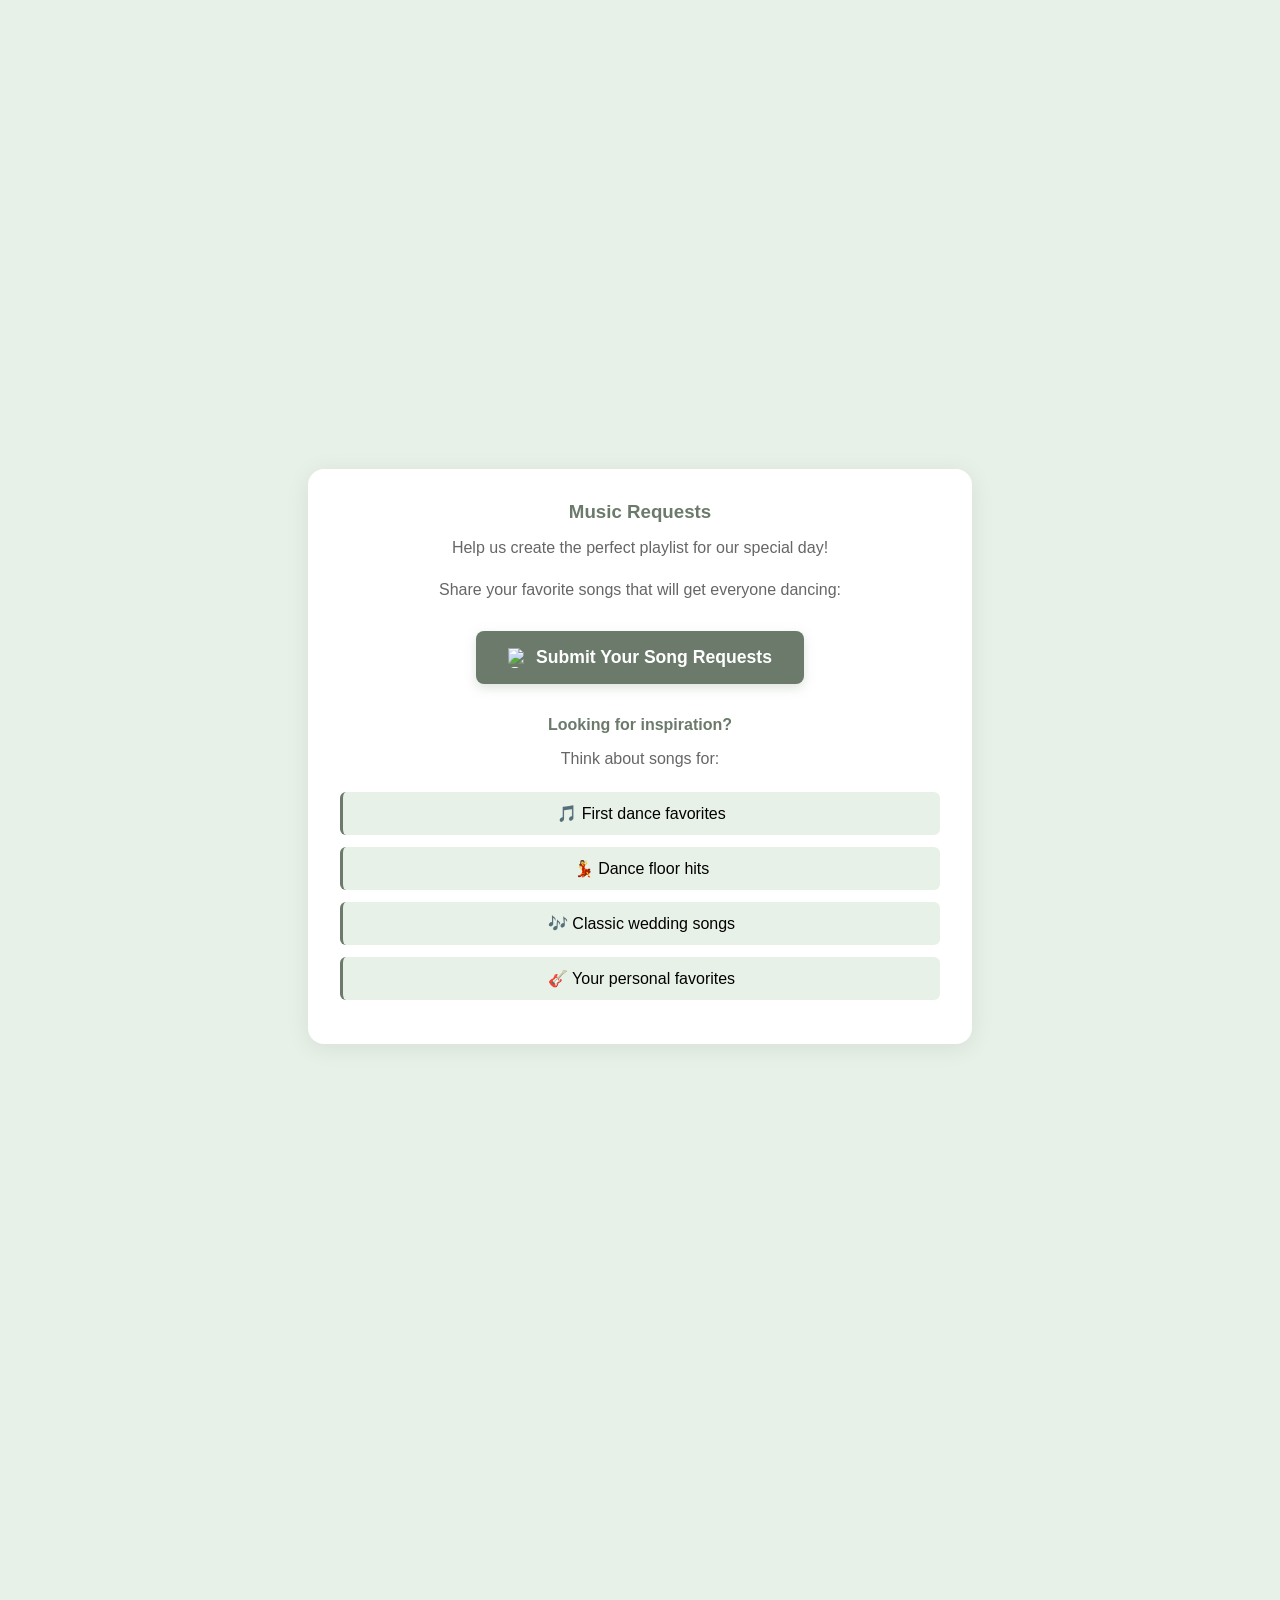
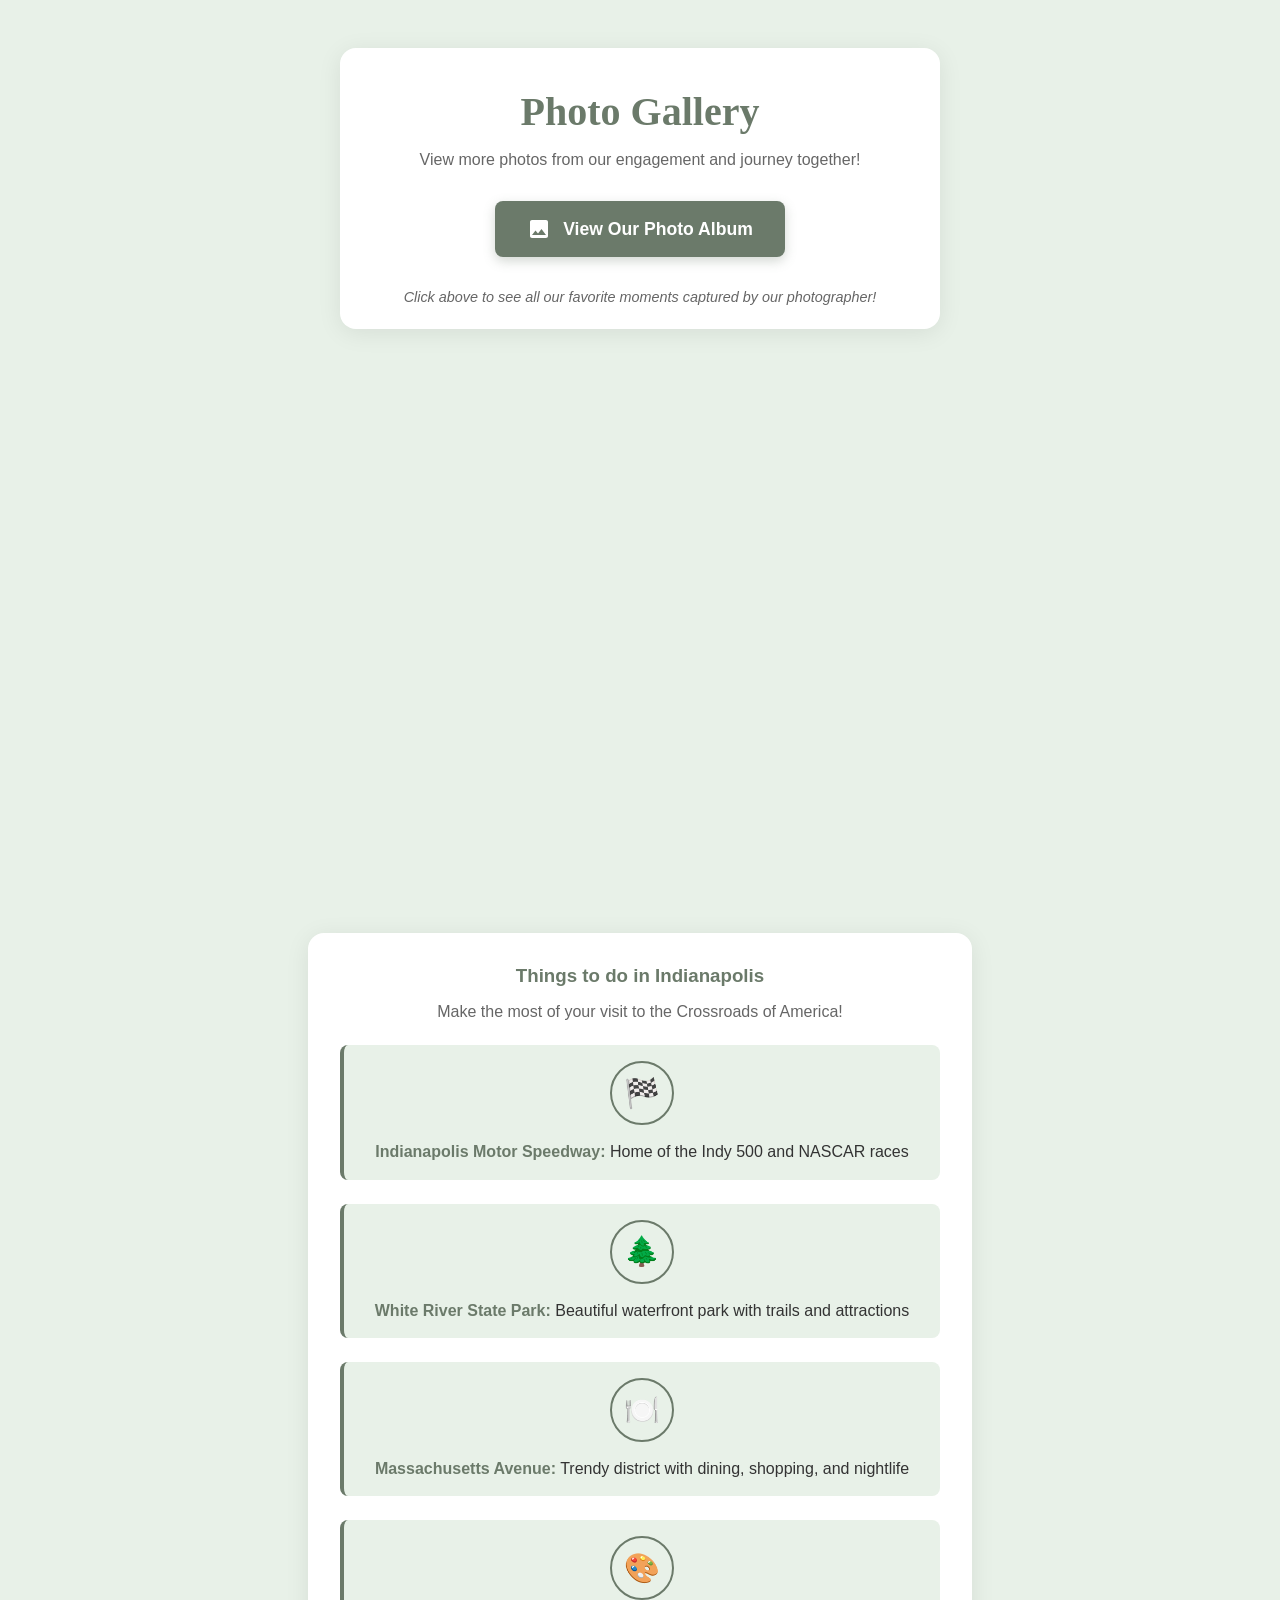
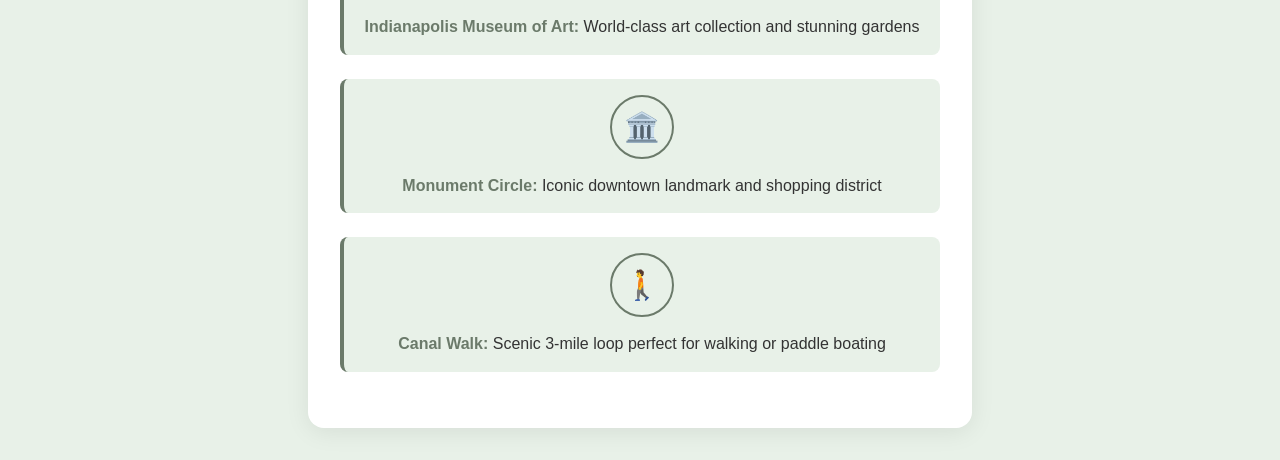
==== commit 5b704590: "feat: Hotel sytling" ====
--- a/index.html
+++ b/index.html
@@ -117,8 +117,8 @@
 		<p>We have reserved a hotel block for our wedding guests:</p>
 		<div class="hotel-block">
 			<div class="hotel-info">
-				<strong>Sheraton Indianapolis Hotel at Keystone Crossing</strong>
-				<p><a href="https://www.google.com/maps/place/sheraton+at+keystone+crossing/data=!4m2!3m1!1s0x886b52b35f468089:0x480551bc624f5b79?sa=X&ved=1t:242&ictx=1118787" target="_blank" rel="noopener">8787 Keystone Crossing, Indianapolis, IN 46240</a></p>
+				<a href="https://www.marriott.com/en-us/hotels/indsi-sheraton-indianapolis-hotel-at-keystone-crossing/overview/?scid=f2ae0541-1279-4f24-b197-a979c79310b0" target="_blank" rel="noopener" class="hotel-title-link">Sheraton Indianapolis Hotel at Keystone Crossing</a>
+				<p><span style="font-size:1.1em;">📍</span> <a href="https://www.google.com/maps/place/sheraton+at+keystone+crossing/data=!4m2!3m1!1s0x886b52b35f468089:0x480551bc624f5b79?sa=X&ved=1t:242&ictx=1118787" target="_blank" rel="noopener">8787 Keystone Crossing, Indianapolis, IN 46240</a></p>
 				<p><a href="tel:+18886277814" class="hotel-contact">(888) 627-7814</a> Ask for "Hay Wedding Block"</p>
 			</div>
 			<div class="hotel-details">
--- a/styles/index.css
+++ b/styles/index.css
@@ -1,3 +1,25 @@
+/* Make hotel title link look like normal text */
+.hotel-info a.hotel-title-link {
+	color: inherit;
+	text-decoration: none;
+	font-weight: bold;
+	cursor: pointer;
+}
+/* Make hotel address link look like normal text */
+.hotel-info a[href*="google.com/maps"] {
+	color: inherit;
+	text-decoration: none;
+	font-weight: normal;
+	cursor: pointer;
+}
+/* Center all content in hotel-info */
+.hotel-info {
+	display: flex;
+	flex-direction: column;
+	align-items: center;
+	justify-content: center;
+	text-align: center;
+}
 @import url('https://fonts.googleapis.com/css2?family=Dancing+Script:wght@400;700&display=swap');
 
 /* --- PIZZAZZ --- */
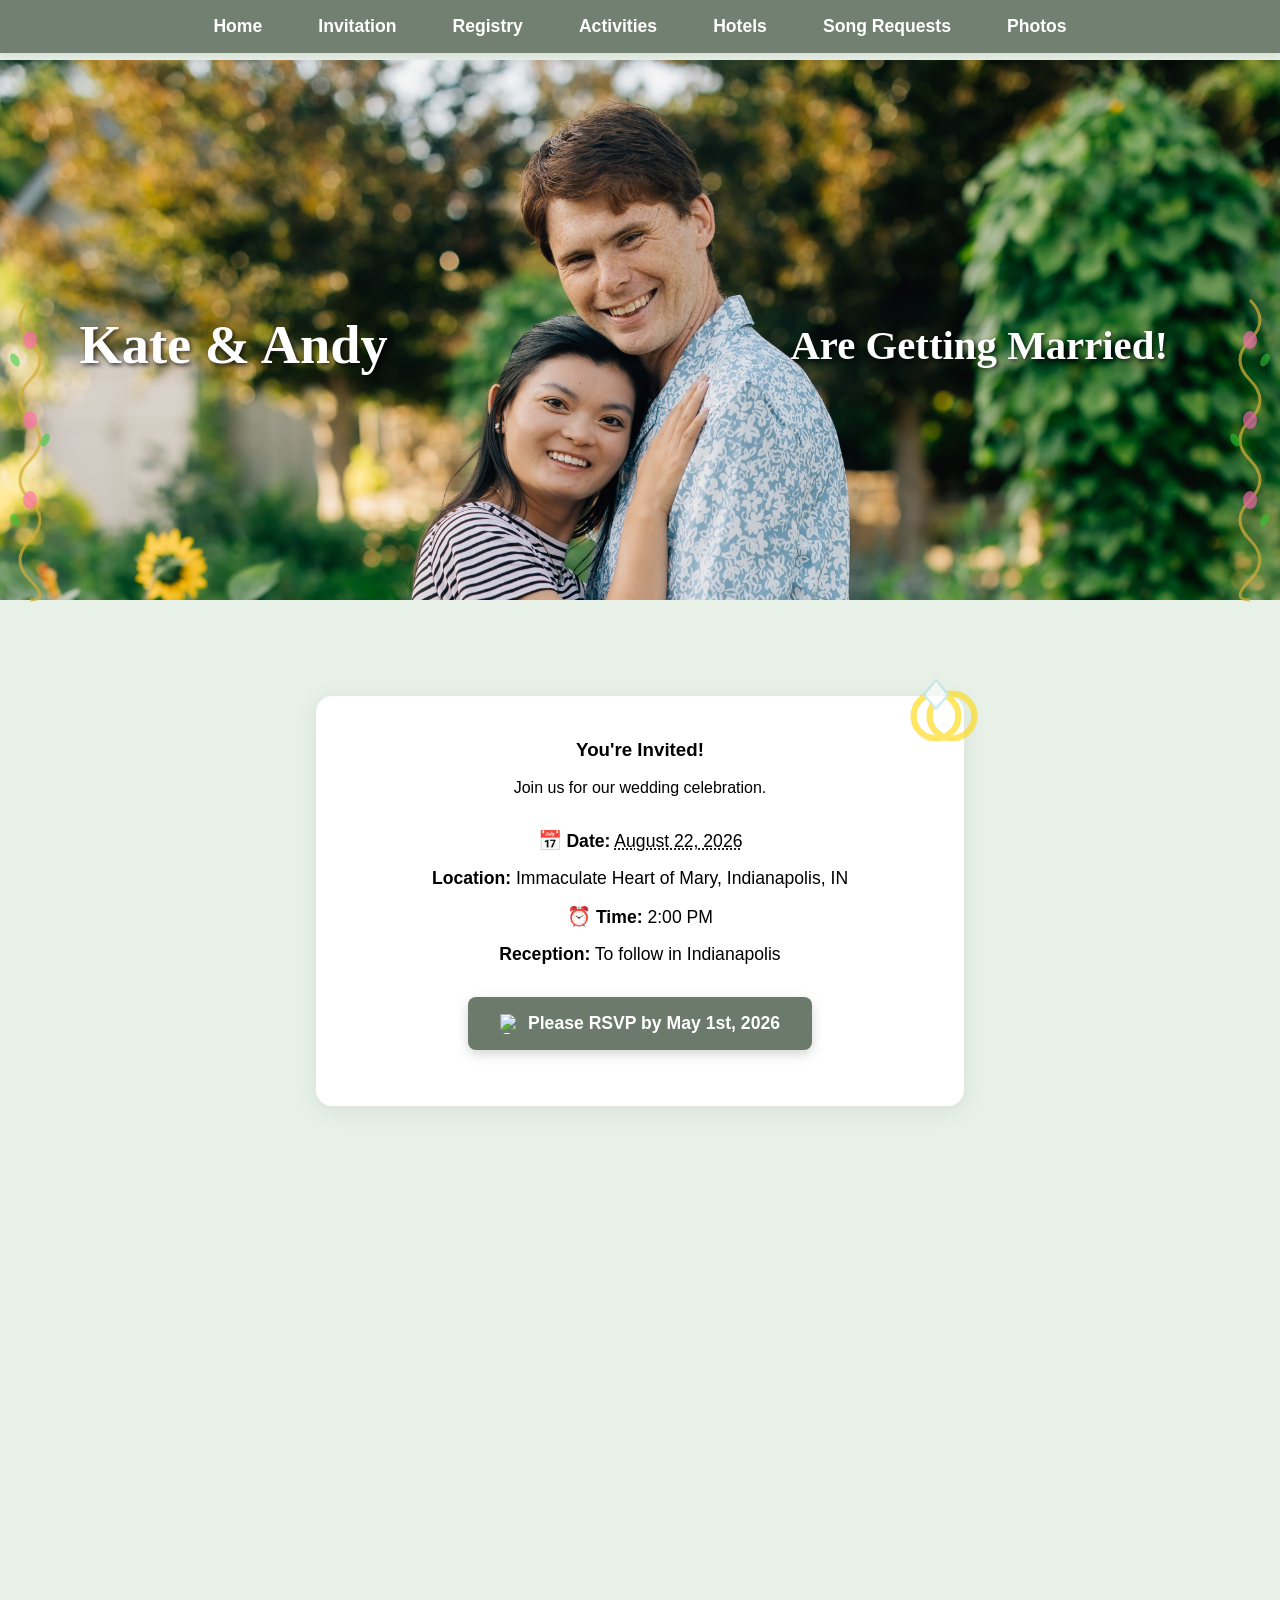
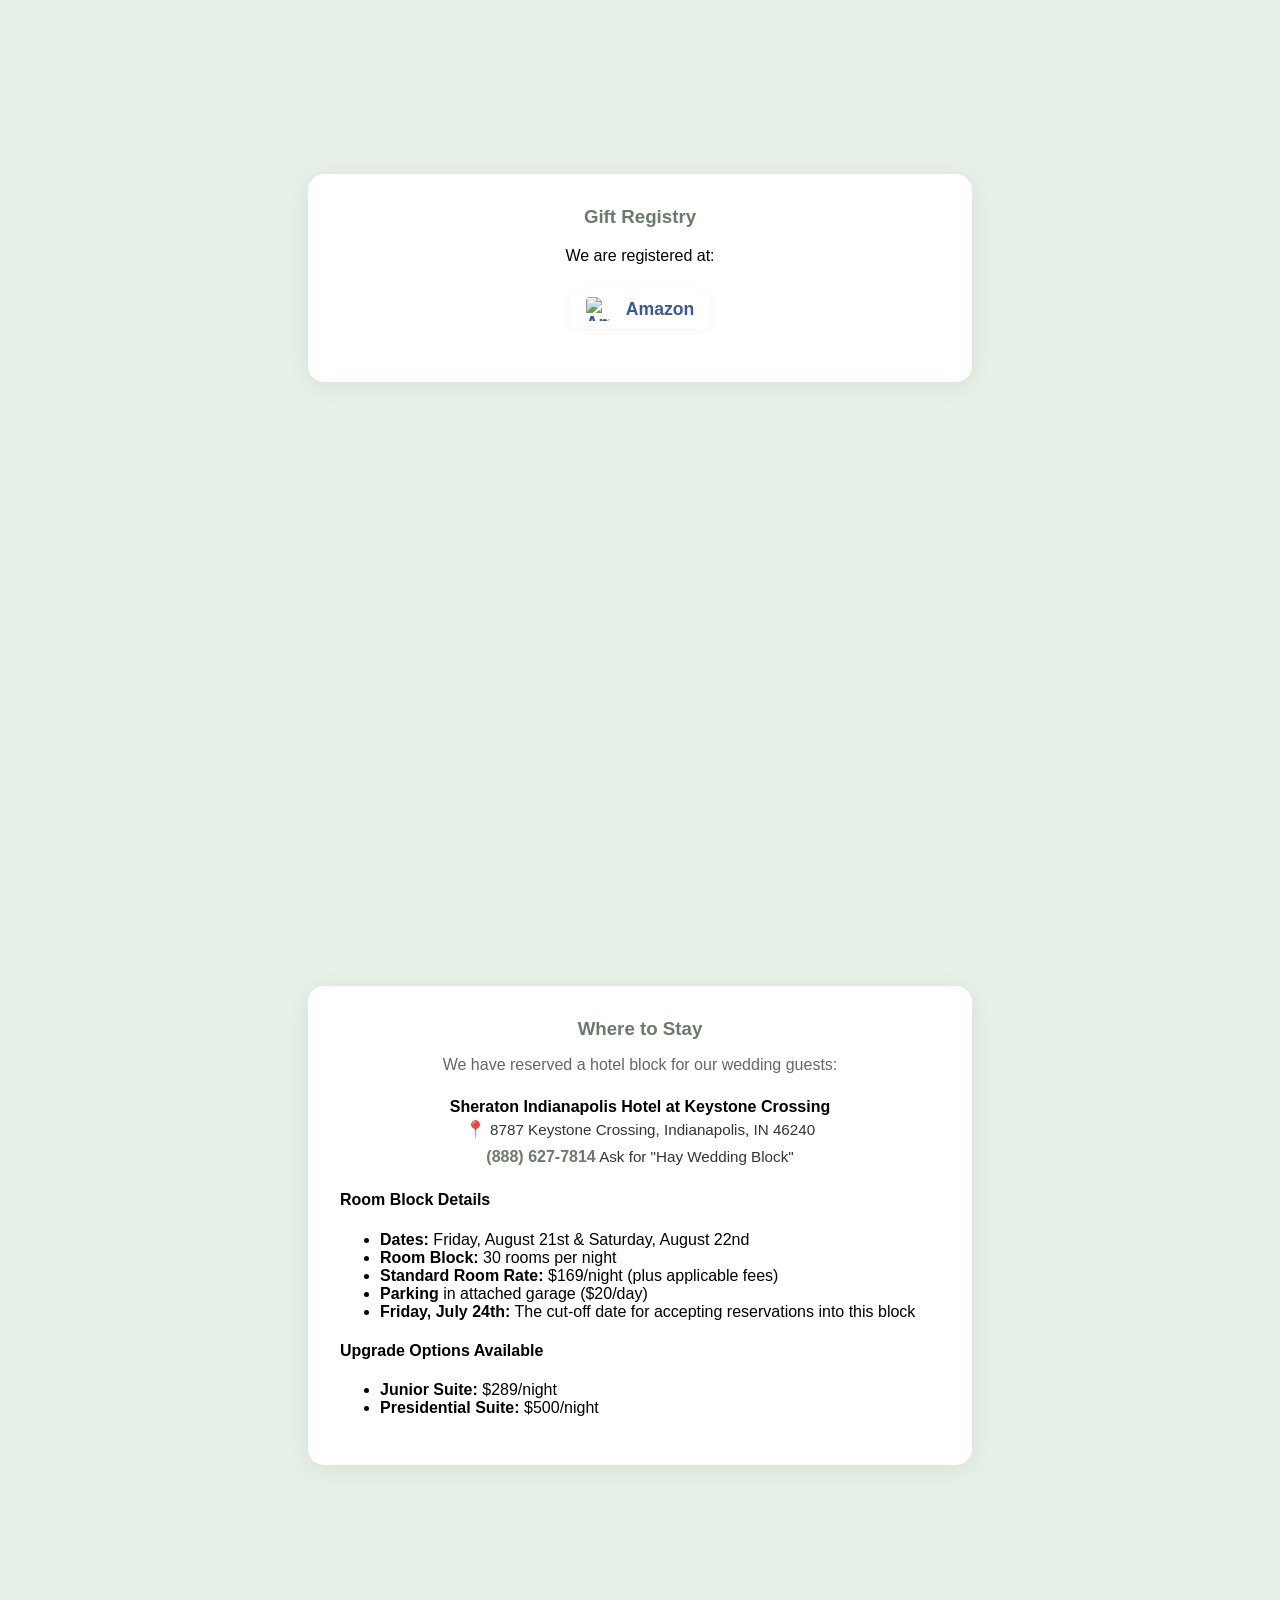
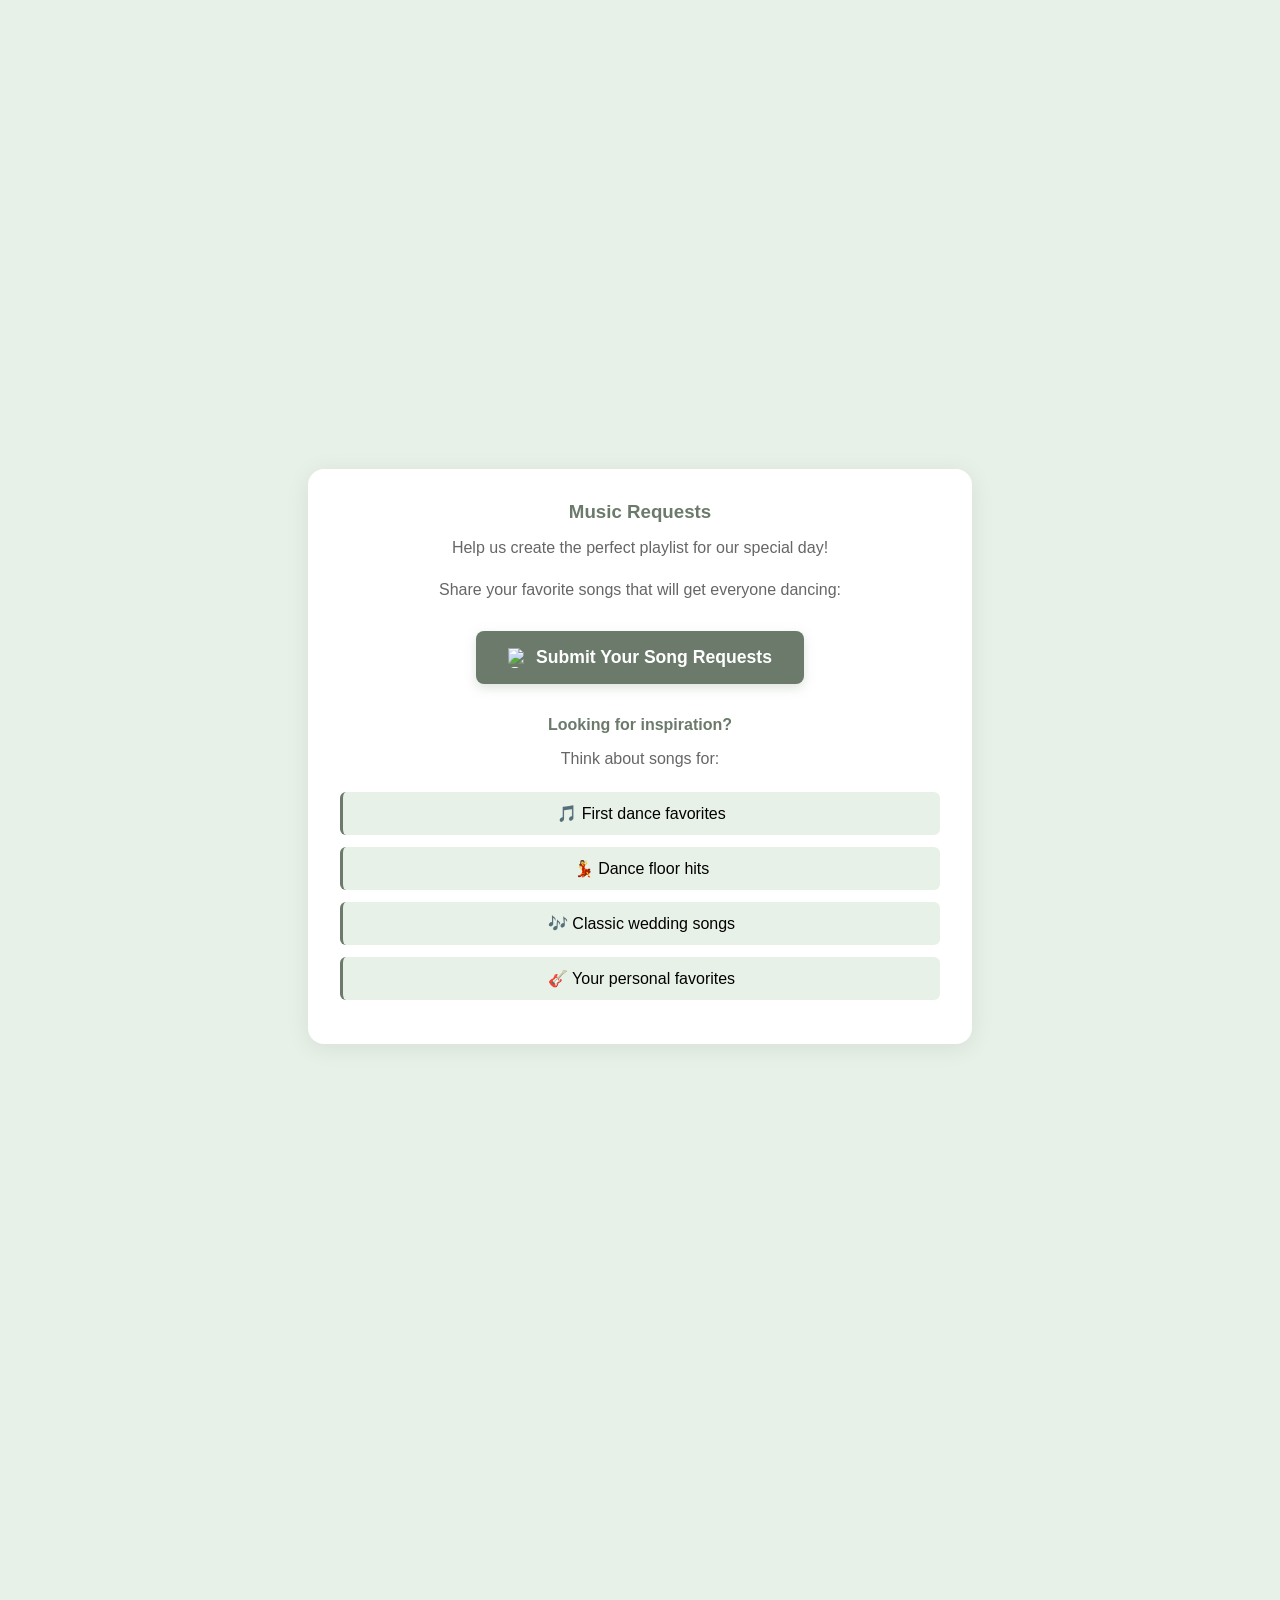
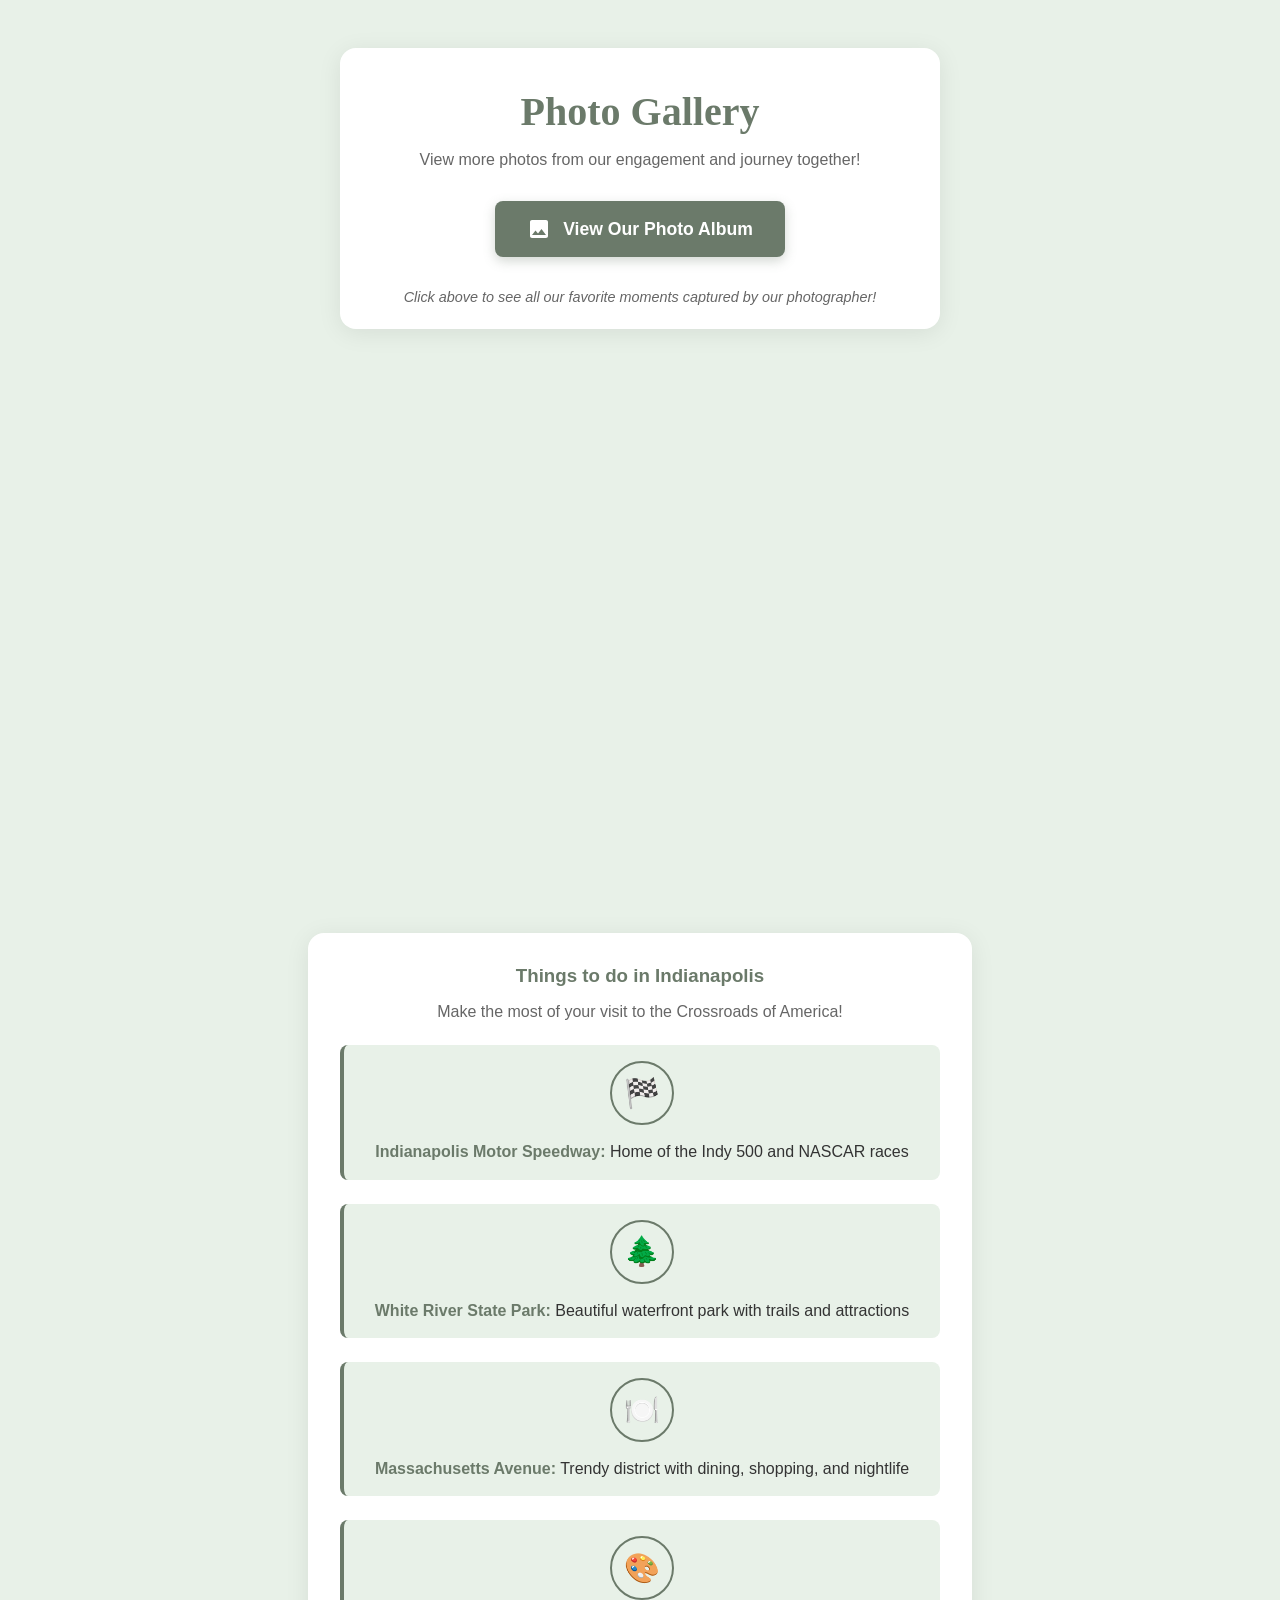
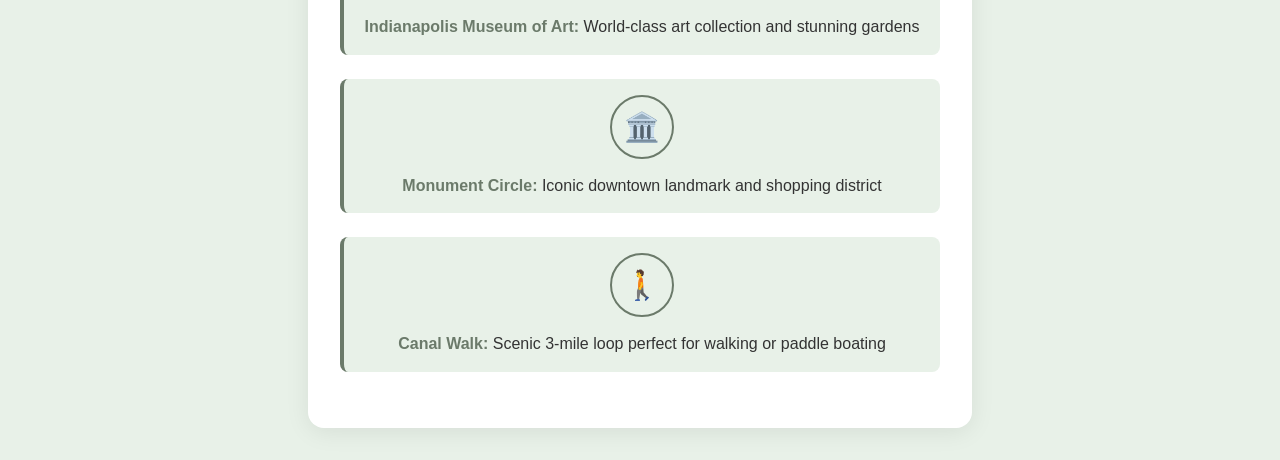
==== commit ec2021e9: "feat: google calendar" ====
--- a/index.html
+++ b/index.html
@@ -87,7 +87,7 @@
 		<h3>You're Invited!</h3>
 		<p>Join us for our wedding celebration.</p>
 		<ul class="details">
-			<li><span style="font-size:1.1em;">📅</span> <strong>Date:</strong> August 22, 2026</li>
+			<li><span style="font-size:1.1em;">📅</span> <strong>Date:</strong> <a href="https://calendar.google.com/calendar/render?action=TEMPLATE&text=Kate+%26+Andy%27s+Wedding&dates=20260822T180000Z/20260822T220000Z&details=Join+us+for+our+wedding+celebration+at+Immaculate+Heart+of+Mary%2C+Indianapolis%2C+IN.+Reception+to+follow.&location=Immaculate+Heart+of+Mary%2C+Indianapolis%2C+IN&sf=true&output=xml" target="_blank" rel="noopener" style="text-decoration:underline dotted; color:inherit;">August 22, 2026</a></li>
 			<li><strong>Location:</strong> Immaculate Heart of Mary, Indianapolis, IN</li>
 			<li><span style="font-size:1.1em;">⏰</span> <strong>Time:</strong> 2:00 PM</li>
 			<li><strong>Reception:</strong> To follow in Indianapolis</li>
@@ -127,7 +127,7 @@
 					<li><strong>Dates:</strong> Friday, August 21st & Saturday, August 22nd</li>
 					<li><strong>Room Block:</strong> 30 rooms per night</li>
 					<li><strong>Standard Room Rate:</strong> $169/night (plus applicable fees)</li>
-					<li><strong>Complimentary parking</strong> in attached garage ($20/day)</li>
+					<li><strong>Parking</strong> in attached garage ($20/day)</li>
 					<li><strong>Friday, July 24th:</strong> The cut-off date for accepting reservations into this block</li>
 				</ul>
 				<h4>Upgrade Options Available</h4>
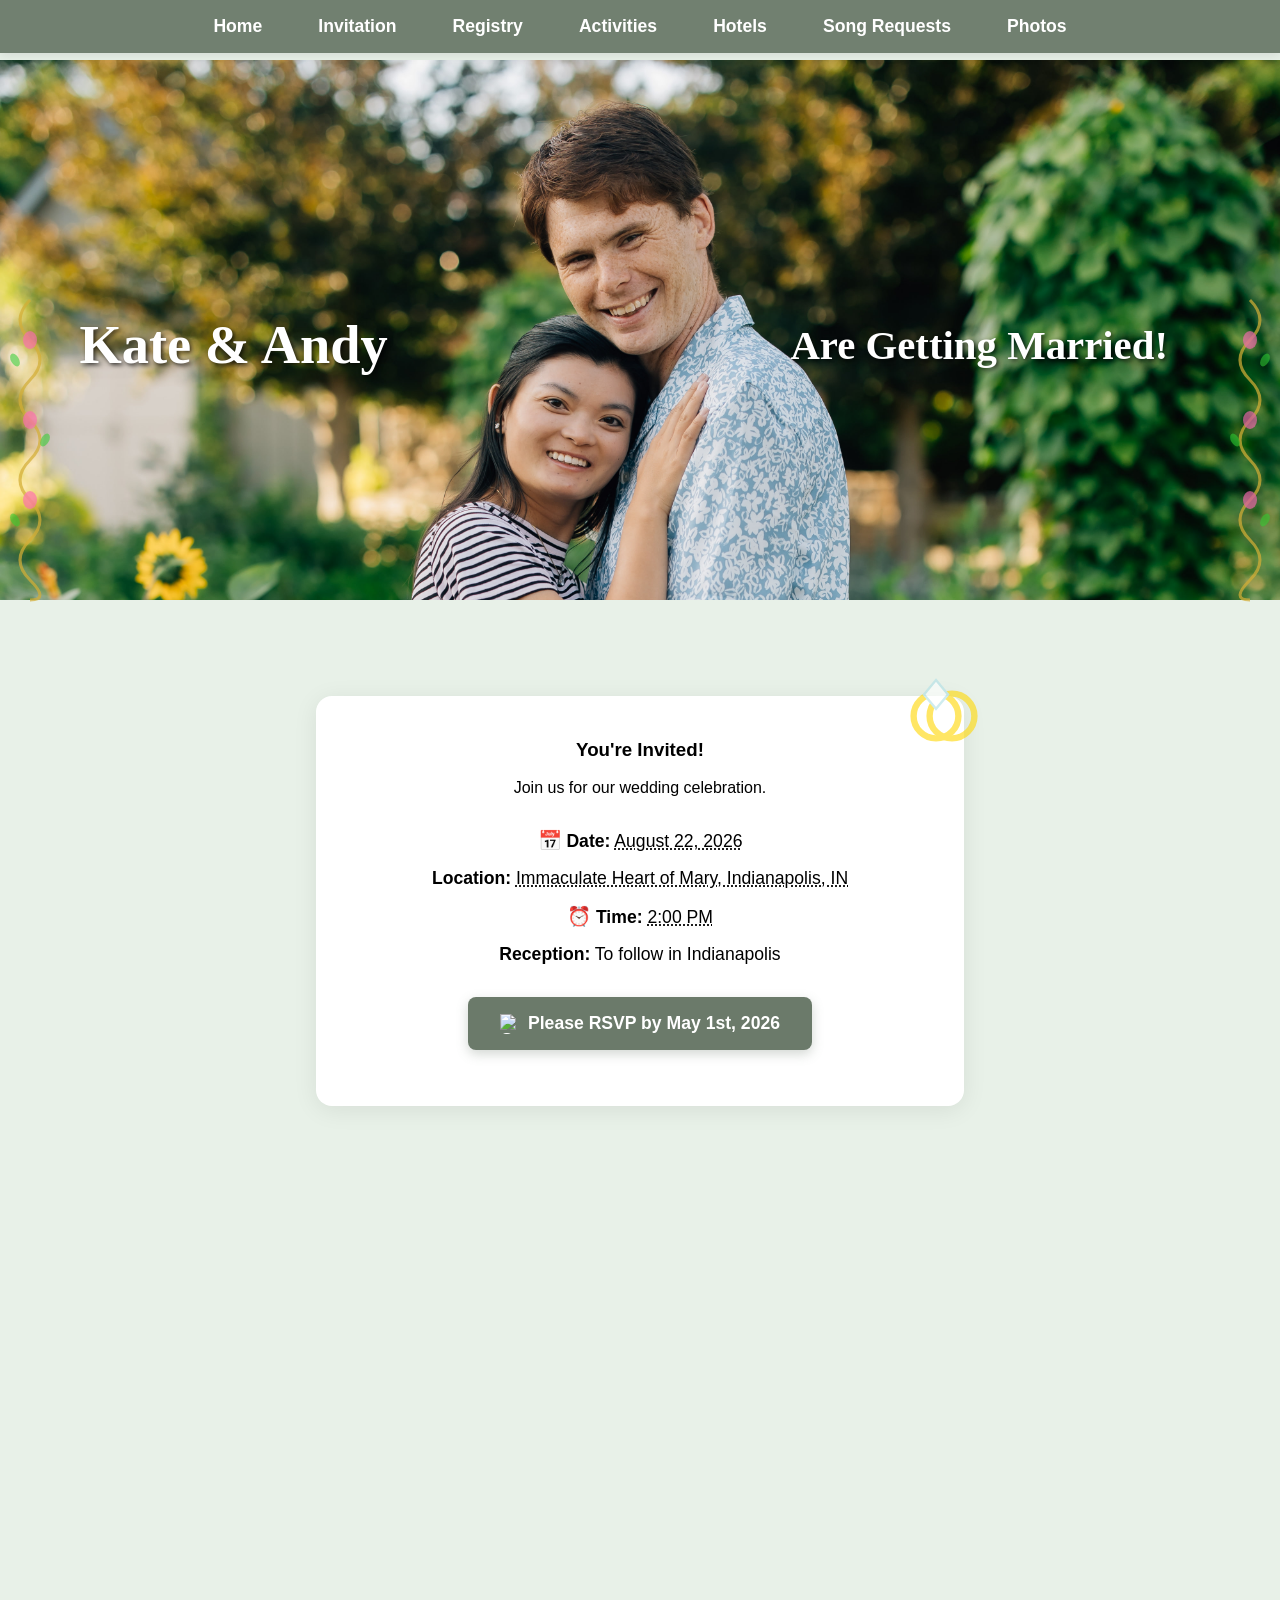
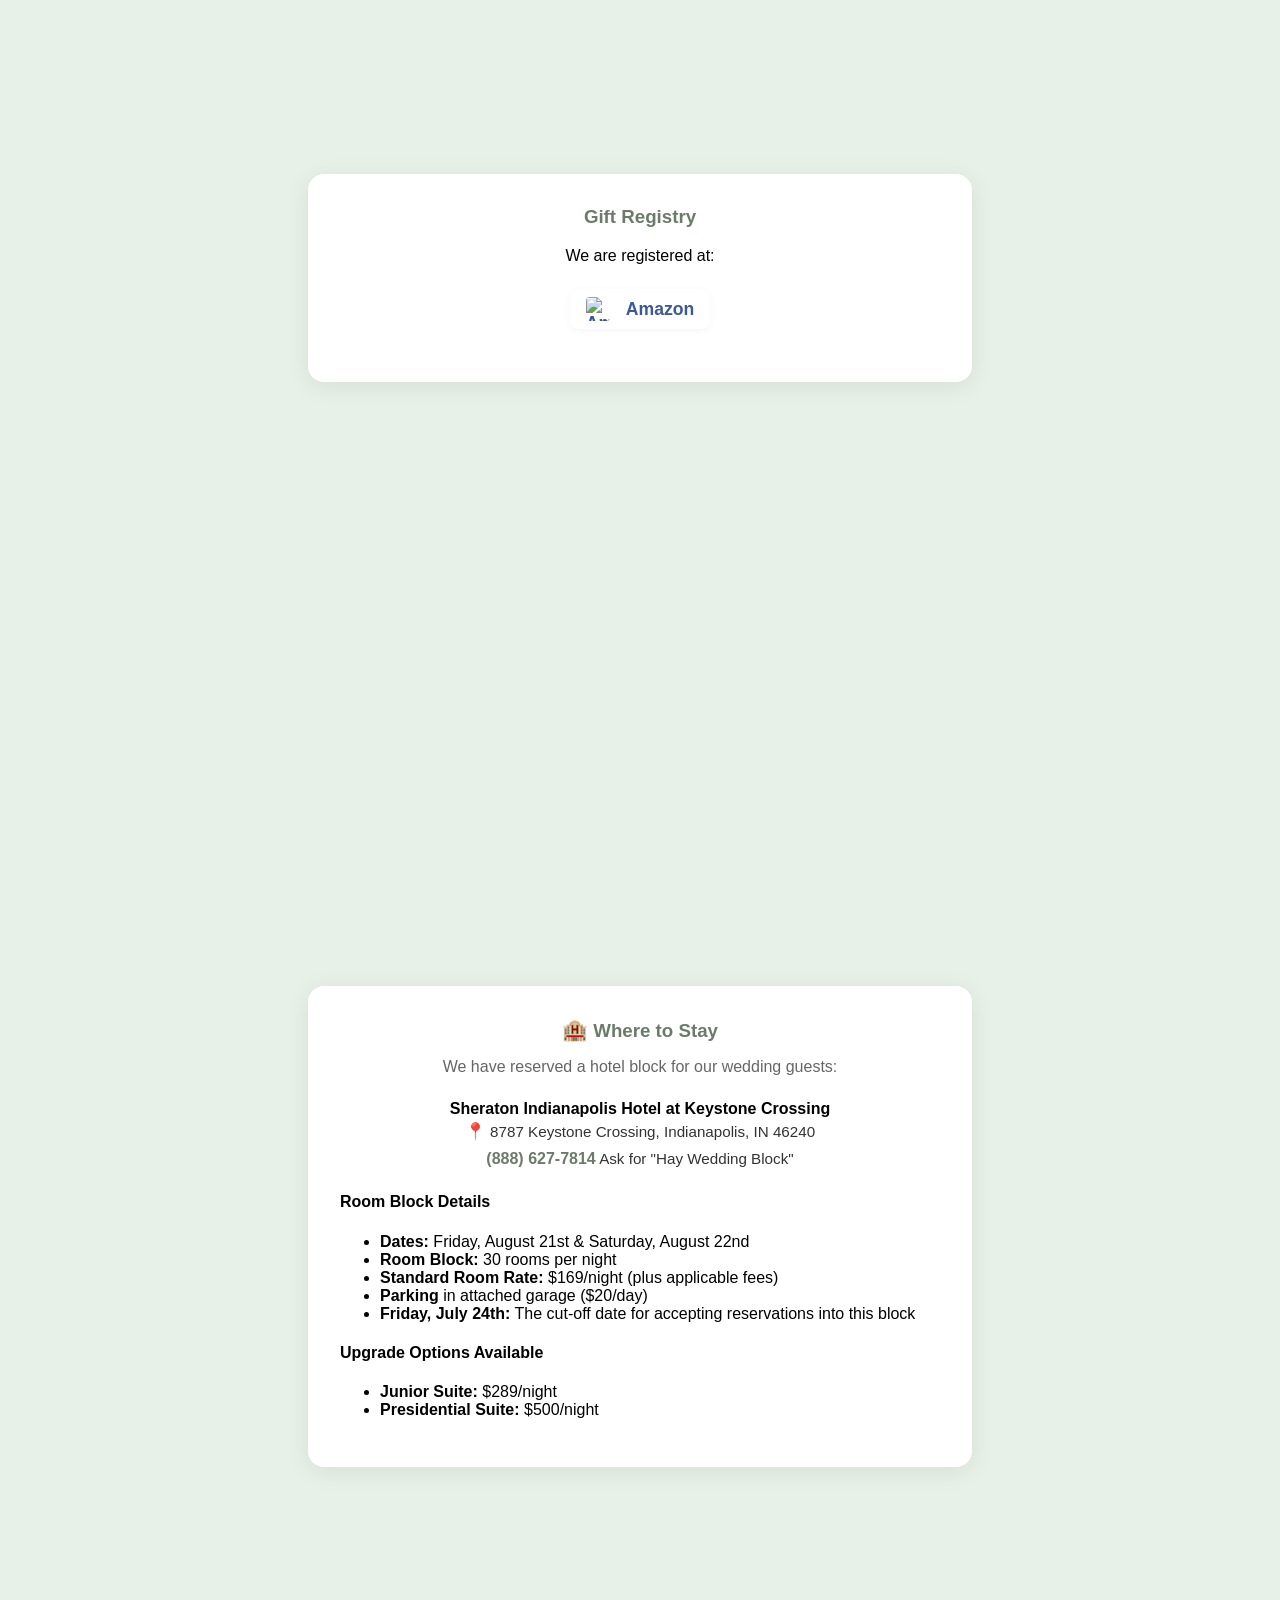
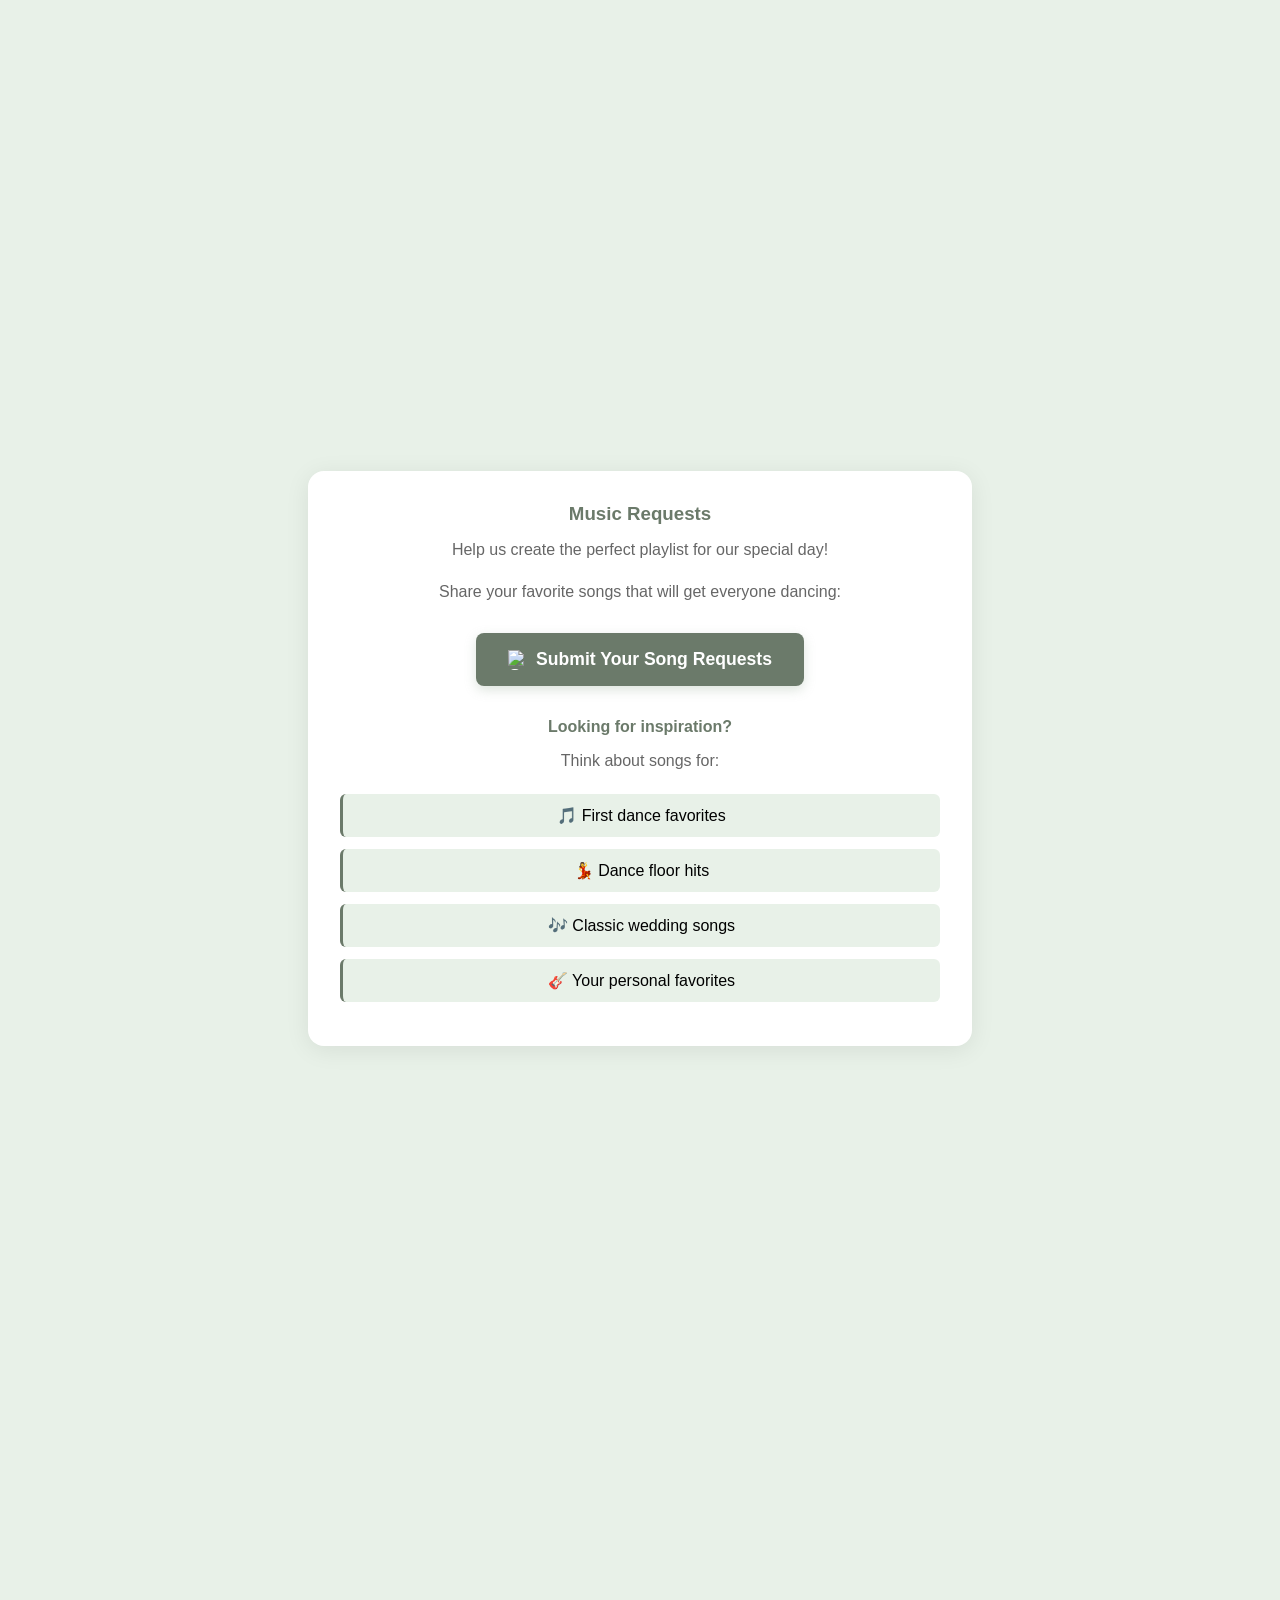
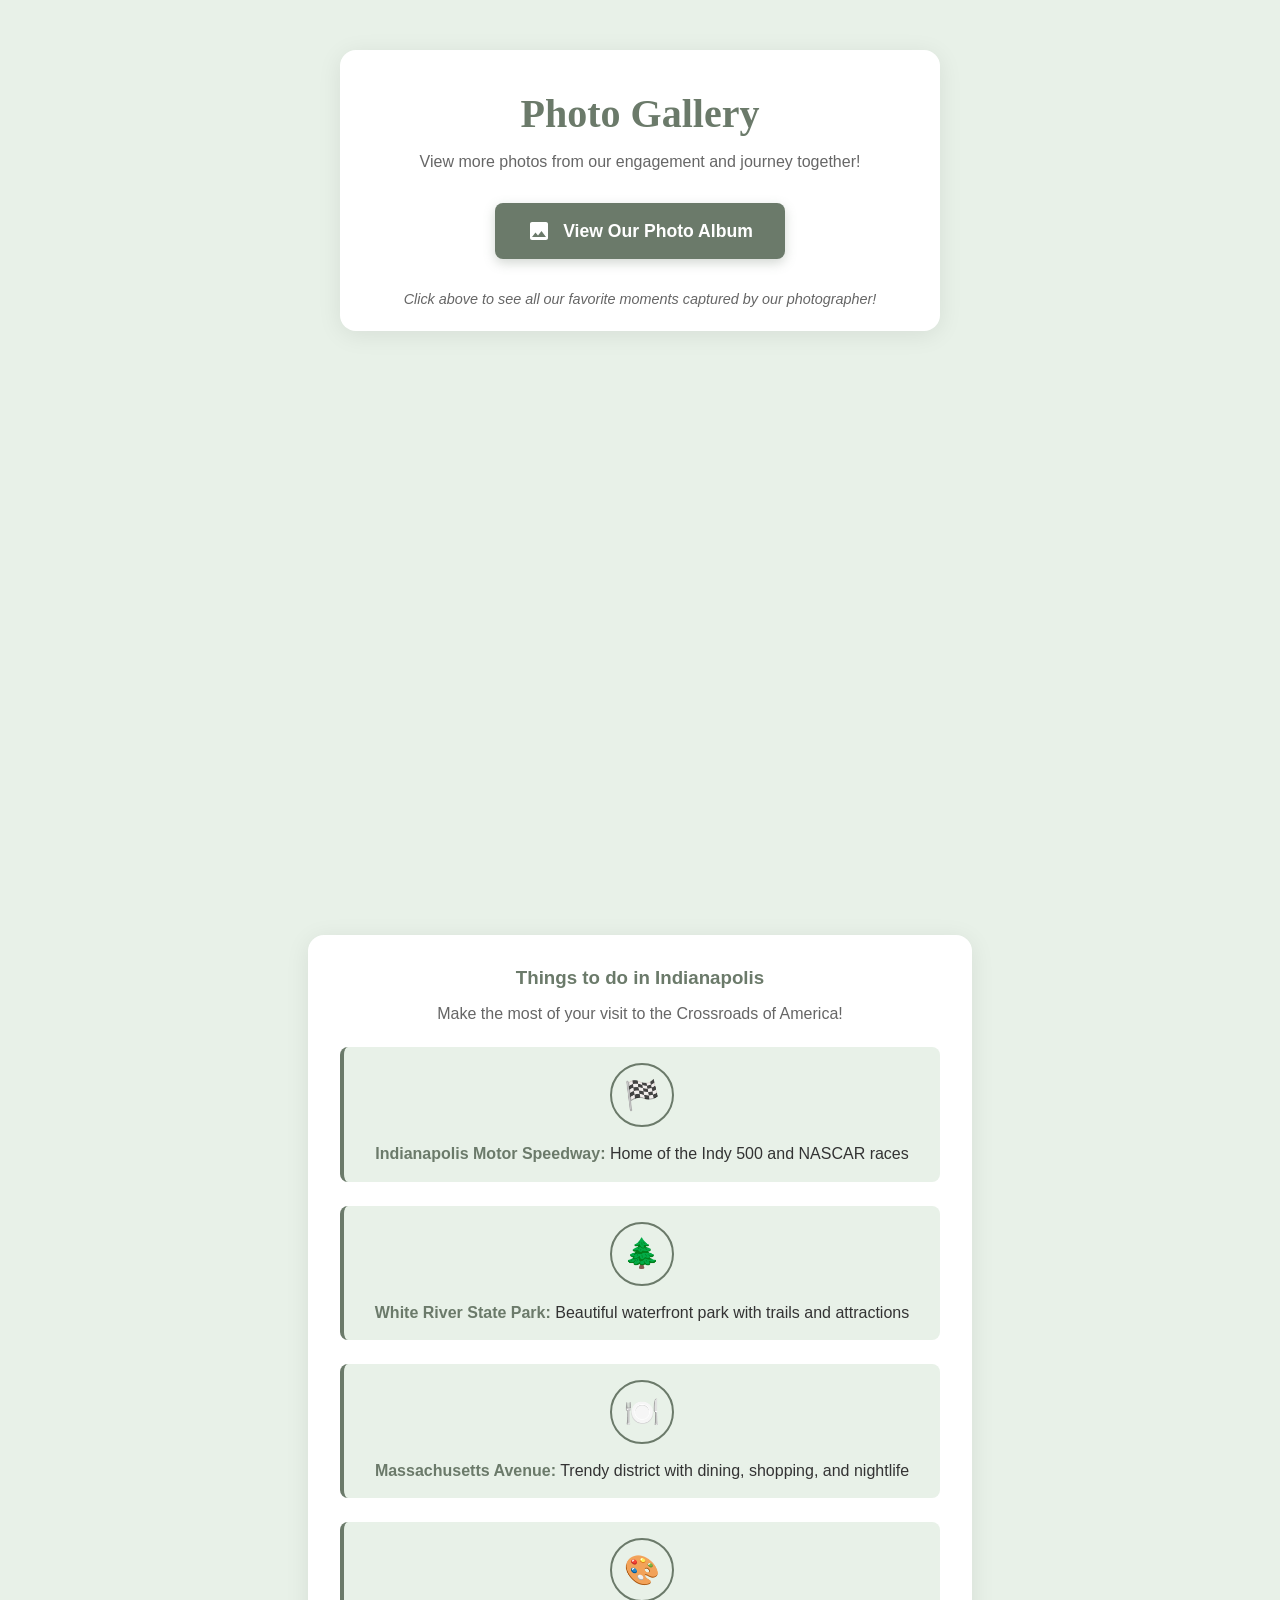
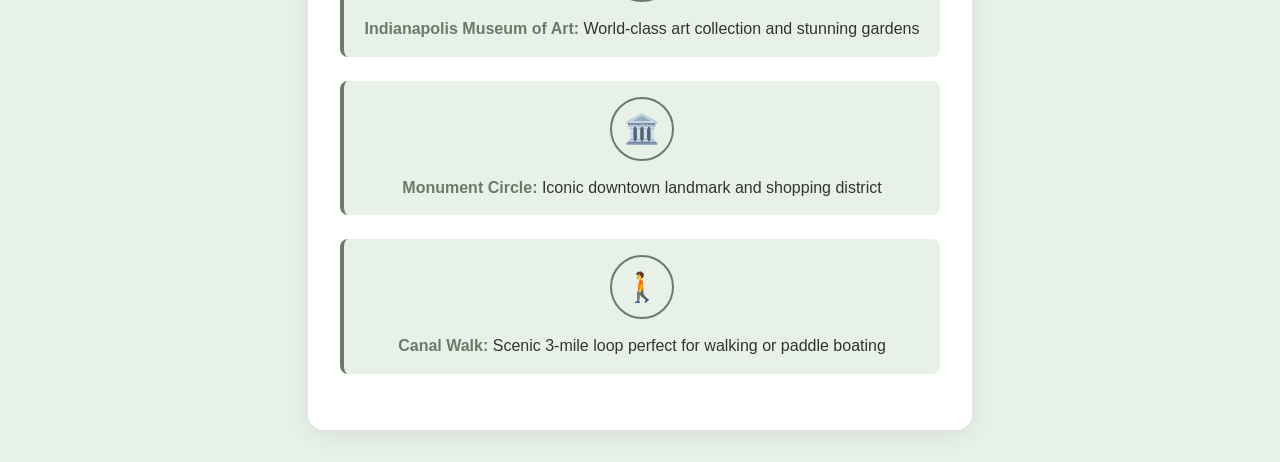
==== commit a55e2eec: "feat: hotel emoji" ====
--- a/index.html
+++ b/index.html
@@ -88,8 +88,8 @@
 		<p>Join us for our wedding celebration.</p>
 		<ul class="details">
 			<li><span style="font-size:1.1em;">📅</span> <strong>Date:</strong> <a href="https://calendar.google.com/calendar/render?action=TEMPLATE&text=Kate+%26+Andy%27s+Wedding&dates=20260822T180000Z/20260822T220000Z&details=Join+us+for+our+wedding+celebration+at+Immaculate+Heart+of+Mary%2C+Indianapolis%2C+IN.+Reception+to+follow.&location=Immaculate+Heart+of+Mary%2C+Indianapolis%2C+IN&sf=true&output=xml" target="_blank" rel="noopener" style="text-decoration:underline dotted; color:inherit;">August 22, 2026</a></li>
-			<li><strong>Location:</strong> Immaculate Heart of Mary, Indianapolis, IN</li>
-			<li><span style="font-size:1.1em;">⏰</span> <strong>Time:</strong> 2:00 PM</li>
+			<li><strong>Location:</strong> <a href="https://maps.app.goo.gl/7PMXUqLaDCSzFrrY8" target="_blank" rel="noopener" style="text-decoration:underline dotted; color:inherit;">Immaculate Heart of Mary, Indianapolis, IN</a></li>
+			<li><span style="font-size:1.1em;">⏰</span> <strong>Time:</strong> <a href="https://calendar.google.com/calendar/render?action=TEMPLATE&text=Kate+%26+Andy%27s+Wedding&dates=20260822T180000Z/20260822T220000Z&details=Join+us+for+our+wedding+celebration+at+Immaculate+Heart+of+Mary%2C+Indianapolis%2C+IN.+Reception+to+follow.&location=Immaculate+Heart+of+Mary%2C+Indianapolis%2C+IN&sf=true&output=xml" target="_blank" rel="noopener" style="text-decoration:underline dotted; color:inherit;">2:00 PM</a></li>
 			<li><strong>Reception:</strong> To follow in Indianapolis</li>
 		</ul>
 		<div class="rsvp-container">
@@ -113,7 +113,7 @@
 	</div>
 	<div class="parallax parallax4"></div>
 	<div class="hotels-section" id="hotels">
-		<h3>Where to Stay</h3>
+		<h3><span style="font-size:1.1em;">🏨</span> Where to Stay</h3>
 		<p>We have reserved a hotel block for our wedding guests:</p>
 		<div class="hotel-block">
 			<div class="hotel-info">
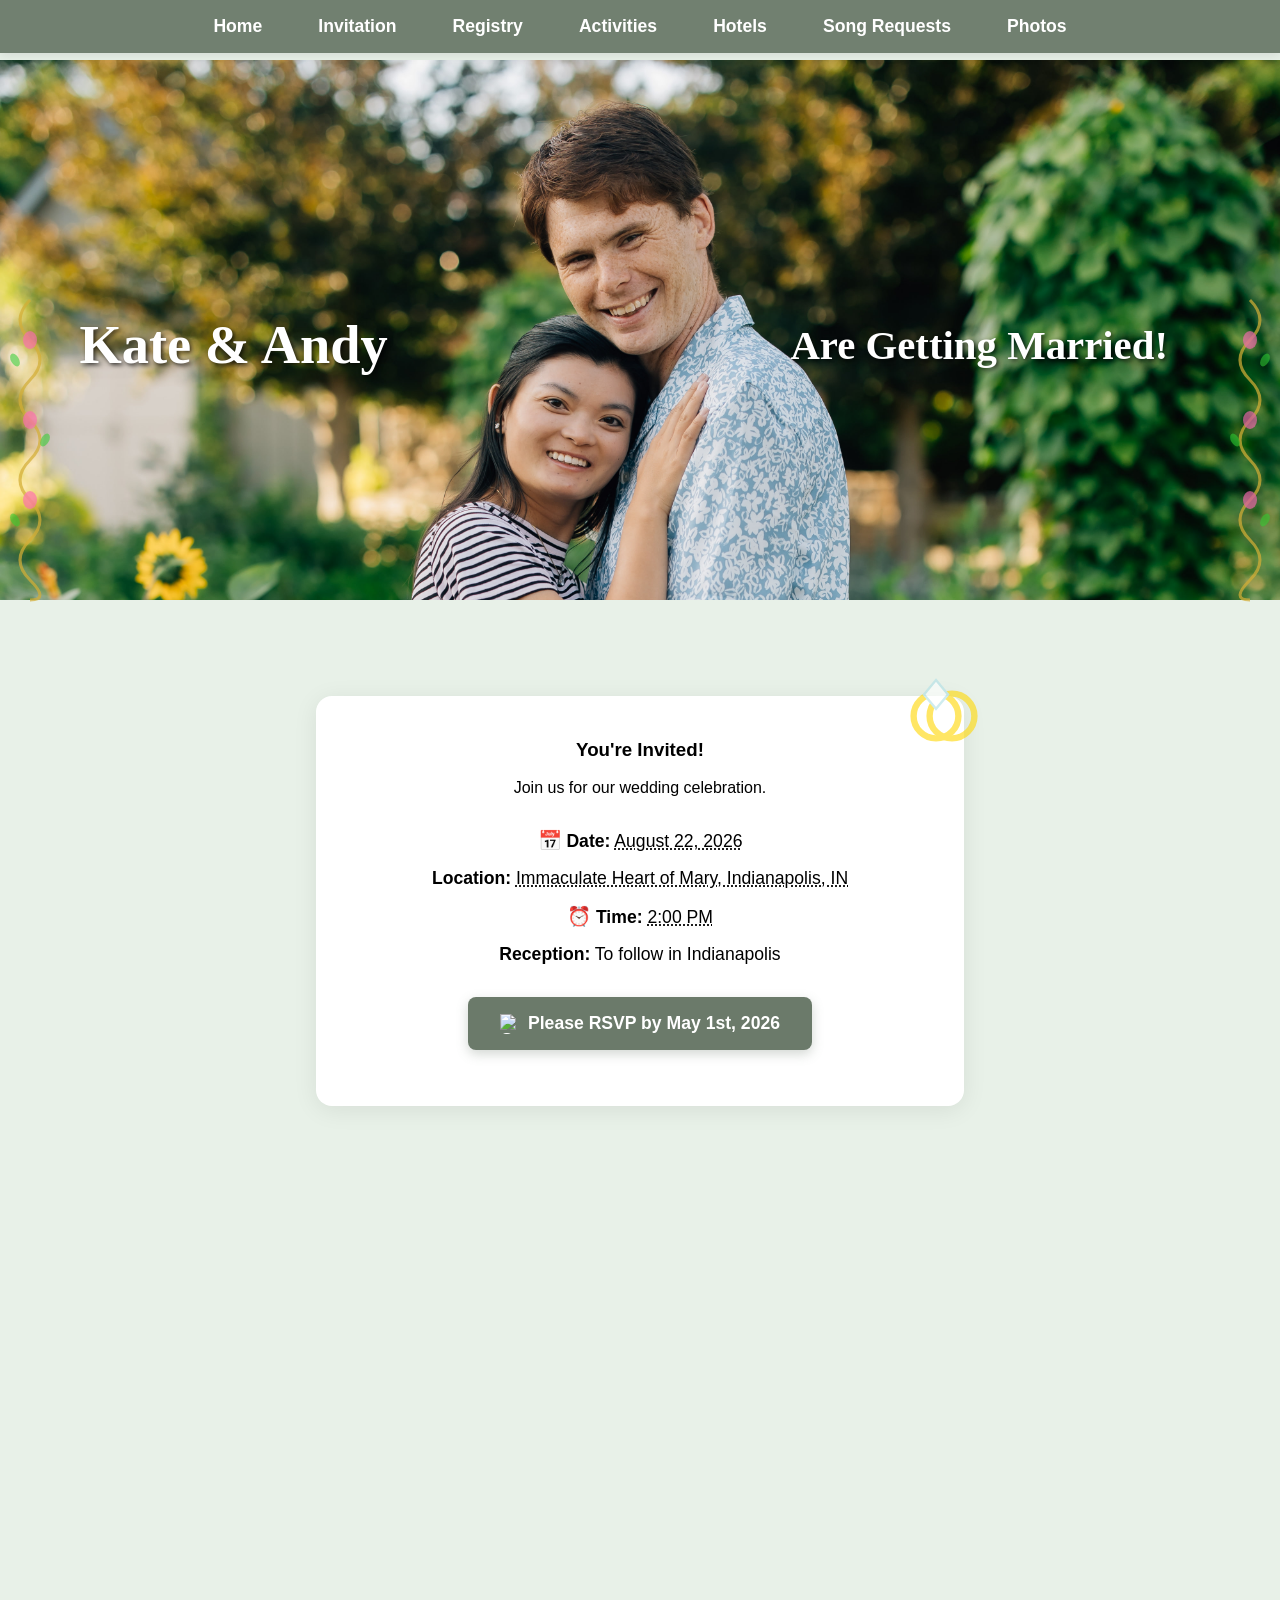
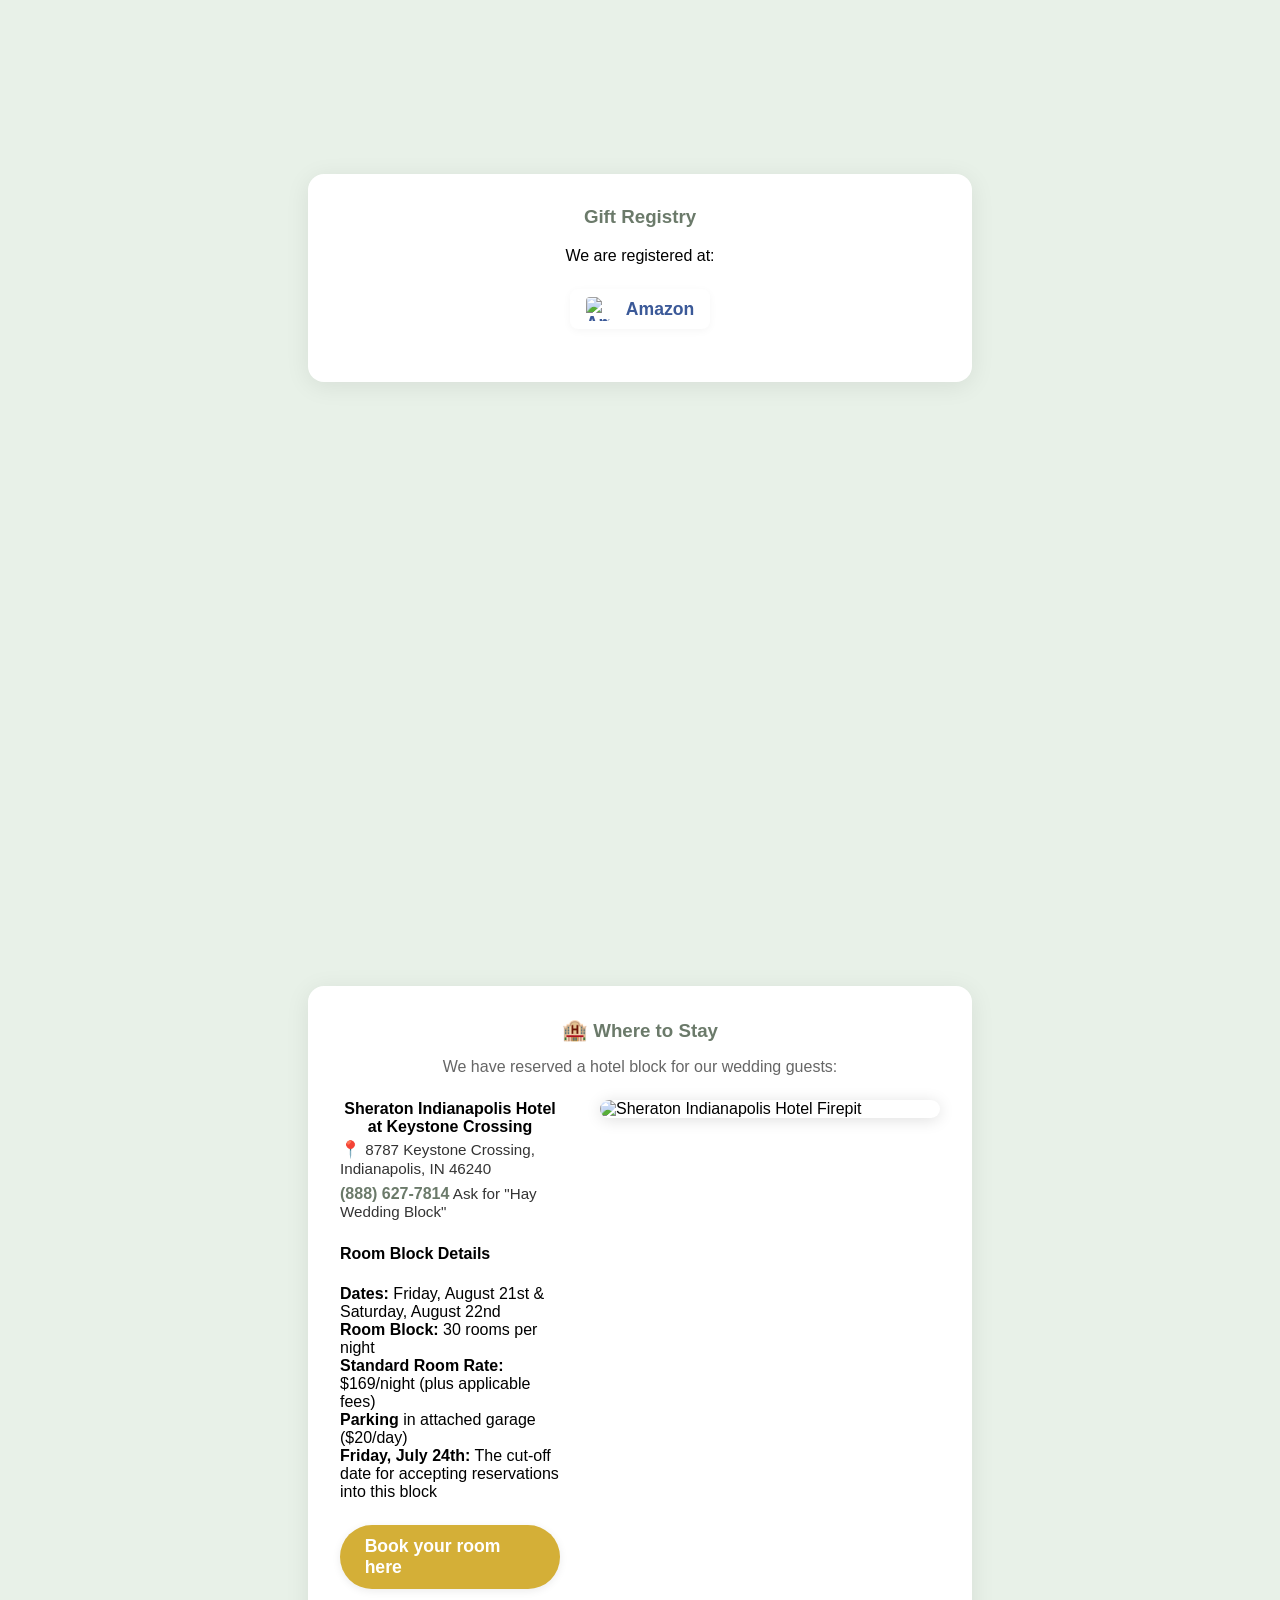
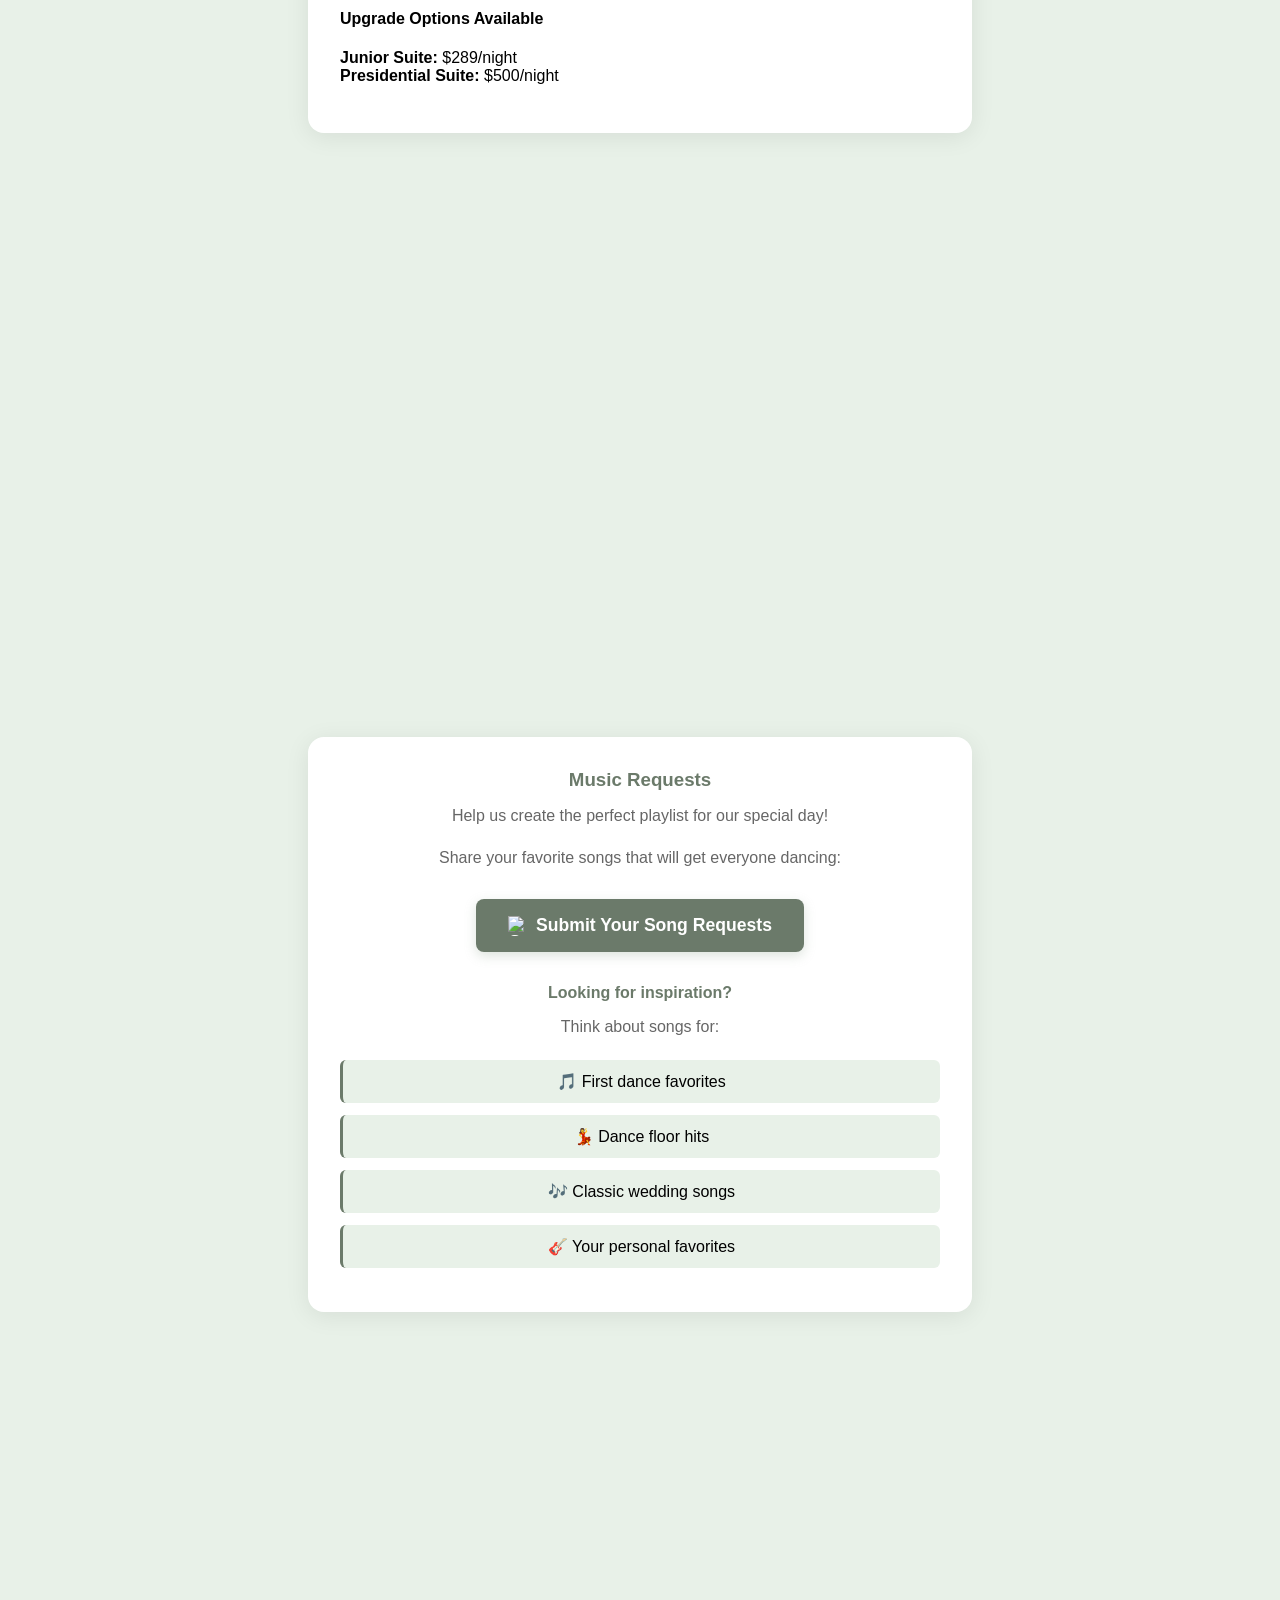
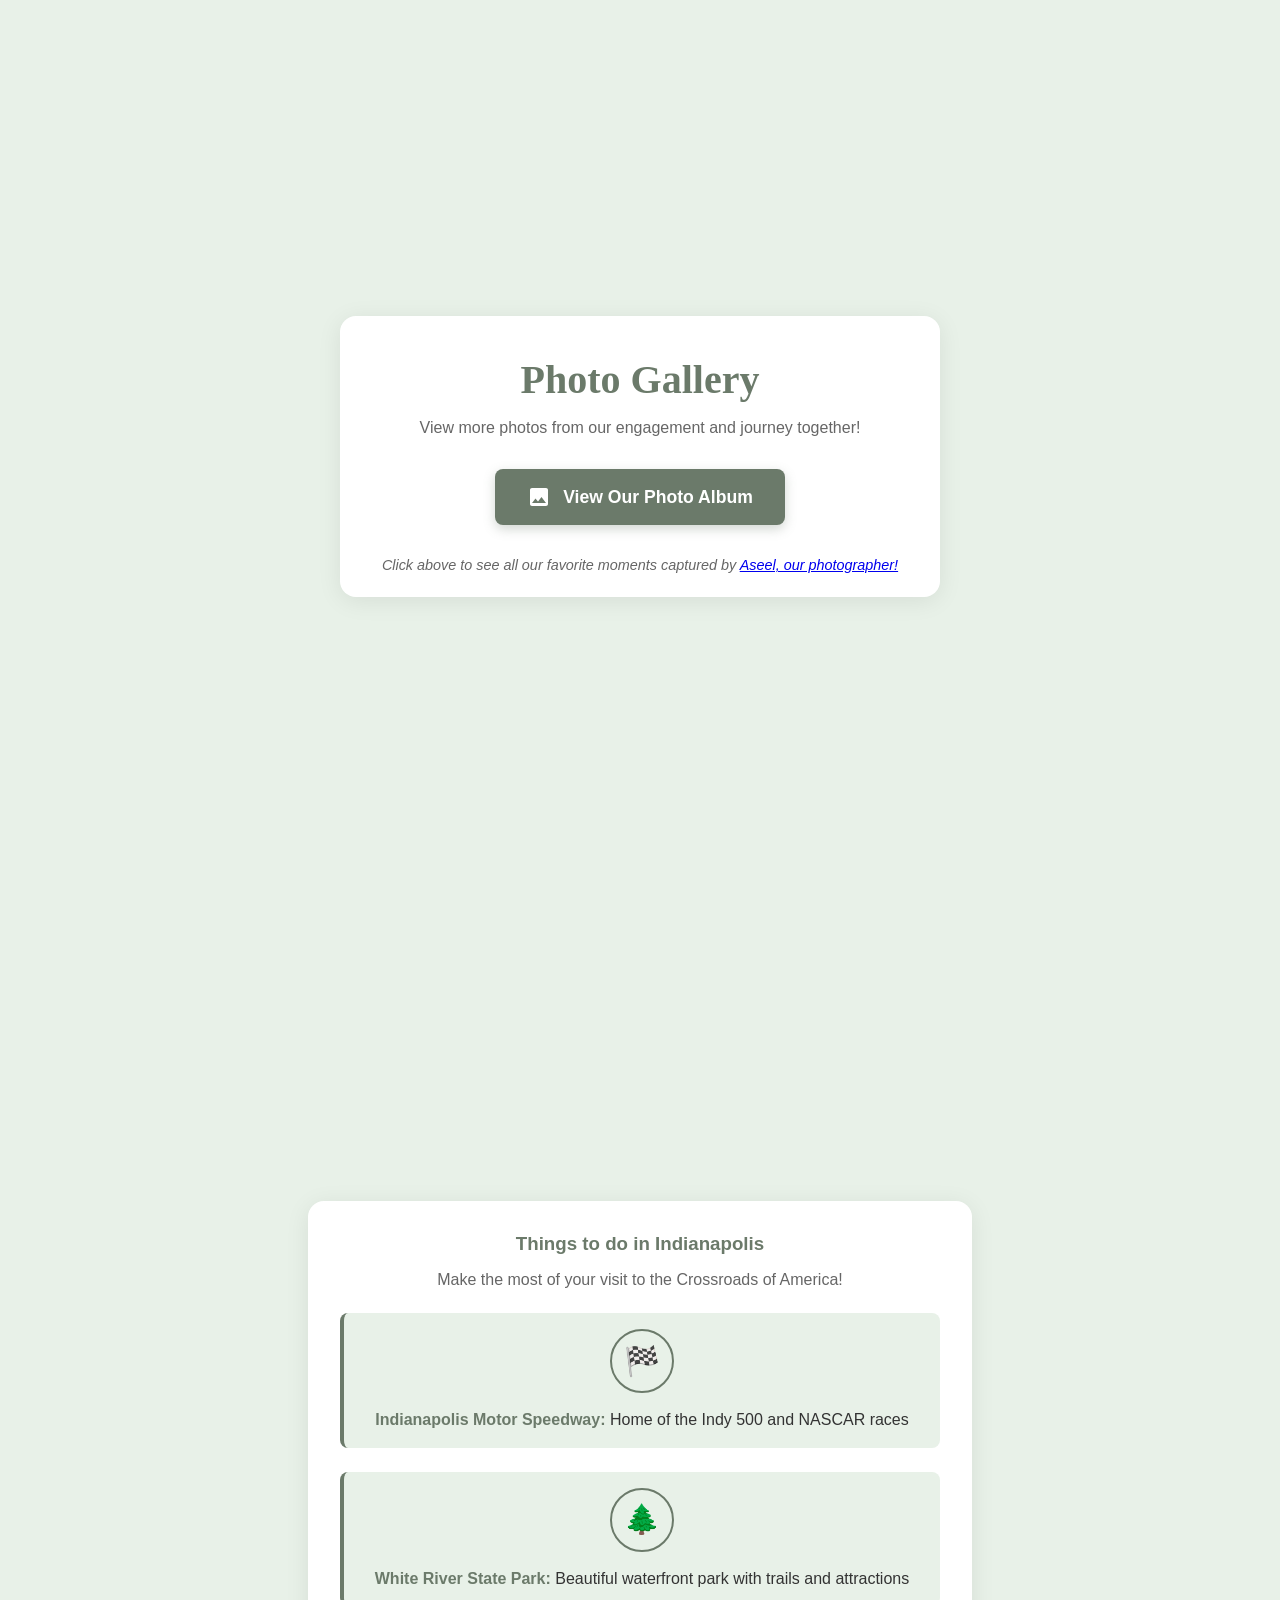
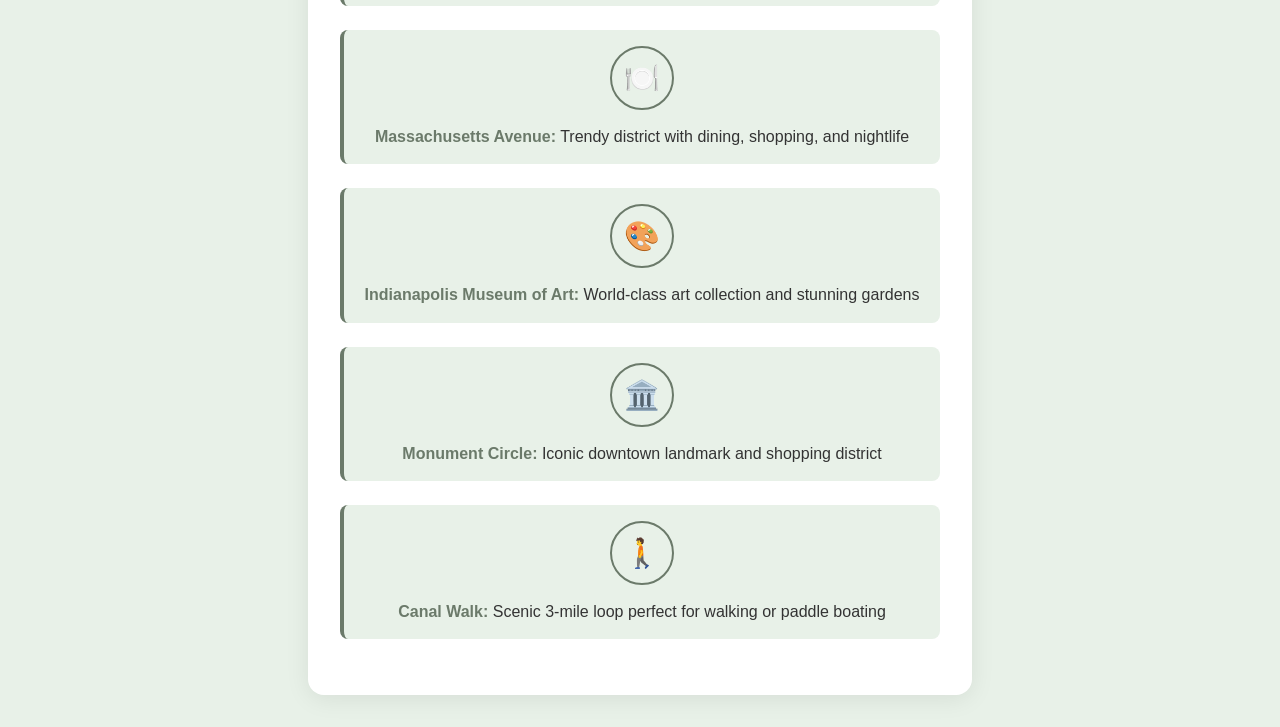
==== commit 958f750a: "feat: hotel card" ====
--- a/index.html
+++ b/index.html
@@ -1,17 +1,6 @@
 ﻿<!DOCTYPE html>
 <html lang="en">
 <head>
-			<!-- Open Graph Meta Tags for Link Preview -->
-			<meta property="og:title" content="Kate & Andy's Wedding">
-			<meta property="og:description" content="Join us for our wedding celebration! Find details, RSVP, and more.">
-			<meta property="og:image" content="https://andrewcharleshay.github.io/assets/proposal.jpg">
-			<meta property="og:type" content="website">
-			<meta property="og:url" content="https://andrewcharleshay.github.io/">
-			<!-- Twitter Card Meta Tags -->
-			<meta name="twitter:card" content="summary_large_image">
-			<meta name="twitter:title" content="Kate & Andy's Wedding">
-			<meta name="twitter:description" content="Join us for our wedding celebration! Find details, RSVP, and more.">
-			<meta name="twitter:image" content="https://andrewcharleshay.github.io/assets/proposal.jpg">
 		<!-- Wedding Rings SVG Favicon -->
 		<link rel="icon" type="image/svg+xml" href="data:image/svg+xml,%3Csvg xmlns='http://www.w3.org/2000/svg' viewBox='0 0 64 64'%3E%3Ccircle cx='24' cy='40' r='16' fill='none' stroke='%23FFD700' stroke-width='4'/%3E%3Ccircle cx='40' cy='24' r='16' fill='none' stroke='%23FFD700' stroke-width='4'/%3E%3Cpolygon points='40,6 46,16 34,16' fill='%23FFF' stroke='%23B0E0E6' stroke-width='2'/%3E%3C/svg%3E">
 	<meta charset="UTF-8">
@@ -115,9 +104,10 @@
 	<div class="hotels-section" id="hotels">
 		<h3><span style="font-size:1.1em;">🏨</span> Where to Stay</h3>
 		<p>We have reserved a hotel block for our wedding guests:</p>
-		<div class="hotel-block">
+		<div class="hotel-block-flex">
+		  <div class="hotel-block-info">
 			<div class="hotel-info">
-				<a href="https://www.marriott.com/en-us/hotels/indsi-sheraton-indianapolis-hotel-at-keystone-crossing/overview/?scid=f2ae0541-1279-4f24-b197-a979c79310b0" target="_blank" rel="noopener" class="hotel-title-link">Sheraton Indianapolis Hotel at Keystone Crossing</a>
+				<a href="https://app.marriott.com/reslink?id=1765834887812&key=GRP&app=resvlink" target="_blank" rel="noopener" class="hotel-title-link">Sheraton Indianapolis Hotel at Keystone Crossing</a>
 				<p><span style="font-size:1.1em;">📍</span> <a href="https://www.google.com/maps/place/sheraton+at+keystone+crossing/data=!4m2!3m1!1s0x886b52b35f468089:0x480551bc624f5b79?sa=X&ved=1t:242&ictx=1118787" target="_blank" rel="noopener">8787 Keystone Crossing, Indianapolis, IN 46240</a></p>
 				<p><a href="tel:+18886277814" class="hotel-contact">(888) 627-7814</a> Ask for "Hay Wedding Block"</p>
 			</div>
@@ -130,12 +120,19 @@
 					<li><strong>Parking</strong> in attached garage ($20/day)</li>
 					<li><strong>Friday, July 24th:</strong> The cut-off date for accepting reservations into this block</li>
 				</ul>
+				<div class="hotel-reserve-btn-wrapper">
+				  <a href="https://app.marriott.com/reslink?id=1765834887812&key=GRP&app=resvlink" target="_blank" rel="noopener" class="hotel-reserve-btn">Book your room here</a>
+				</div>
 				<h4>Upgrade Options Available</h4>
 				<ul>
 					<li><strong>Junior Suite:</strong> $289/night</li>
 					<li><strong>Presidential Suite:</strong> $500/night</li>
 				</ul>
 			</div>
+		  </div>
+		  <div class="hotel-image-wrapper">
+			<img src="https://cache.marriott.com/content/dam/marriott-renditions/INDSI/indsi-firepit-3573-hor-wide.jpg?output-quality=90&interpolation=progressive-bilinear&downsize=512px:*" alt="Sheraton Indianapolis Hotel Firepit" class="hotel-image">
+		  </div>
 		</div>
 	</div>
 	<div class="parallax parallax5"></div>
@@ -174,7 +171,7 @@
 				<span>View Our Photo Album</span>
 			</a>
 		</div>
-		<p class="photos-note">Click above to see all our favorite moments captured by our photographer!</p>
+		<p class="photos-note">Click above to see all our favorite moments captured by <a href="https://aseelbroddphotography.com/" target="_blank" rel="noopener">Aseel, our photographer!</a></p>
 	</div>
 	<div class="parallax parallax3"></div>
 	<div class="activities-section" id="activities">
--- a/styles/index.css
+++ b/styles/index.css
@@ -1,3 +1,77 @@
+/* Responsive hotel block flex layout with image */
+.hotel-block-flex {
+	display: flex;
+	flex-direction: column;
+	gap: 0;
+}
+.hotel-block-info {
+	flex: 1 1 0%;
+}
+@media (min-width: 900px) {
+	.hotel-block-flex {
+		flex-direction: row;
+		align-items: flex-start;
+		gap: 2.5rem;
+	}
+	.hotel-image-wrapper {
+		flex: 0 0 340px;
+		display: flex;
+		align-items: center;
+		justify-content: center;
+		min-width: 260px;
+		max-width: 400px;
+	}
+	.hotel-image {
+		width: 100%;
+		max-width: 380px;
+		height: auto;
+		border-radius: 1.2em;
+		box-shadow: 0 2px 16px rgba(0,0,0,0.13);
+		margin-top: 0;
+		display: block;
+	}
+}
+.hotel-image {
+	display: none;
+}
+@media (min-width: 900px) {
+	.hotel-image {
+		display: block;
+	}
+}
+/* Remove bullet points from Room Block Details */
+.hotel-details > ul {
+	list-style: none;
+	padding-left: 0;
+	margin-left: 0;
+}
+/* Center the hotel reservation button */
+.hotel-reserve-btn-wrapper {
+	display: flex;
+	justify-content: center;
+	margin-top: 0.5em;
+	margin-bottom: 0.5em;
+}
+/* Hotel reservation button style */
+.hotel-reserve-btn {
+	display: inline-block;
+	background: #d4af37;
+	color: #fff !important;
+	font-weight: bold;
+	padding: 0.6em 1.4em;
+	border: none;
+	border-radius: 2em;
+	text-decoration: none;
+	font-size: 1.1em;
+	margin-top: 0.5em;
+	box-shadow: 0 2px 8px rgba(0,0,0,0.08);
+	transition: background 0.2s, color 0.2s;
+	cursor: pointer;
+}
+.hotel-reserve-btn:hover, .hotel-reserve-btn:focus {
+	background: #bfa133;
+	color: #fff;
+}
 /* Make hotel title link look like normal text */
 .hotel-info a.hotel-title-link {
 	color: inherit;
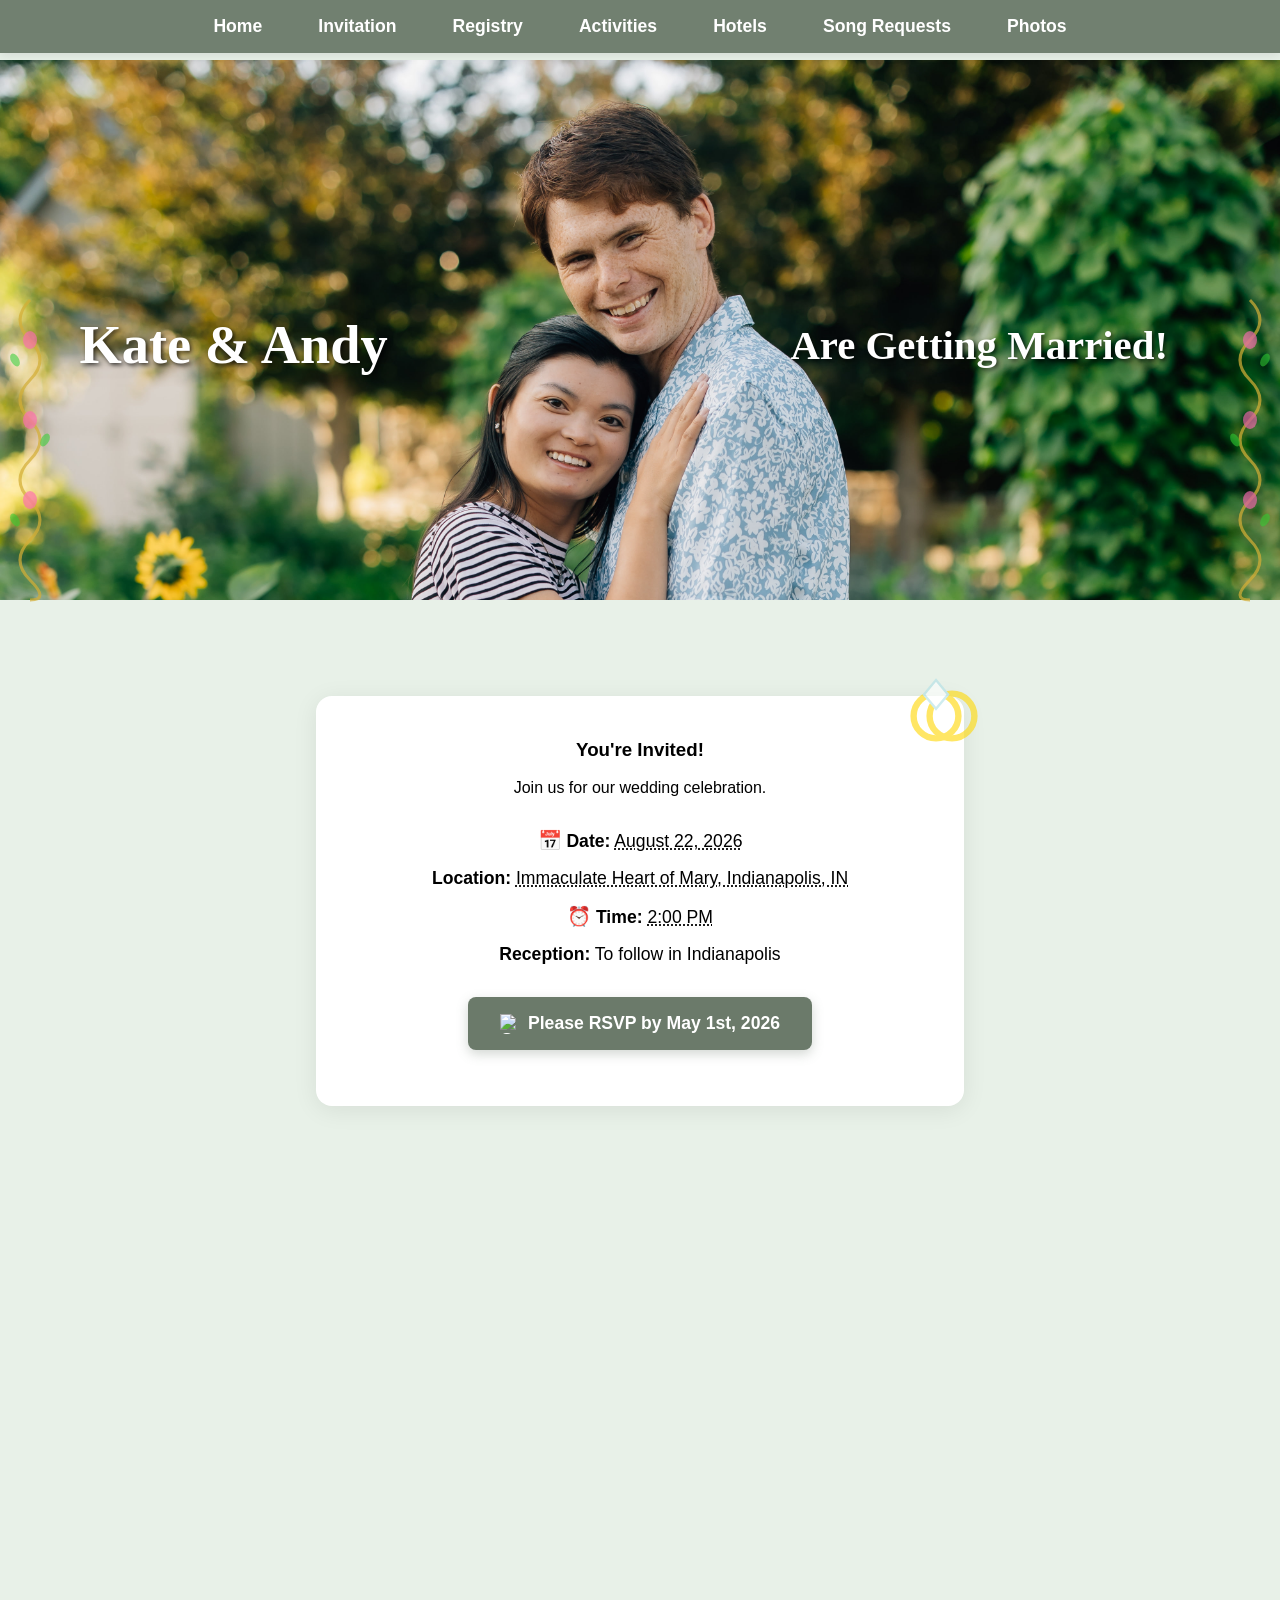
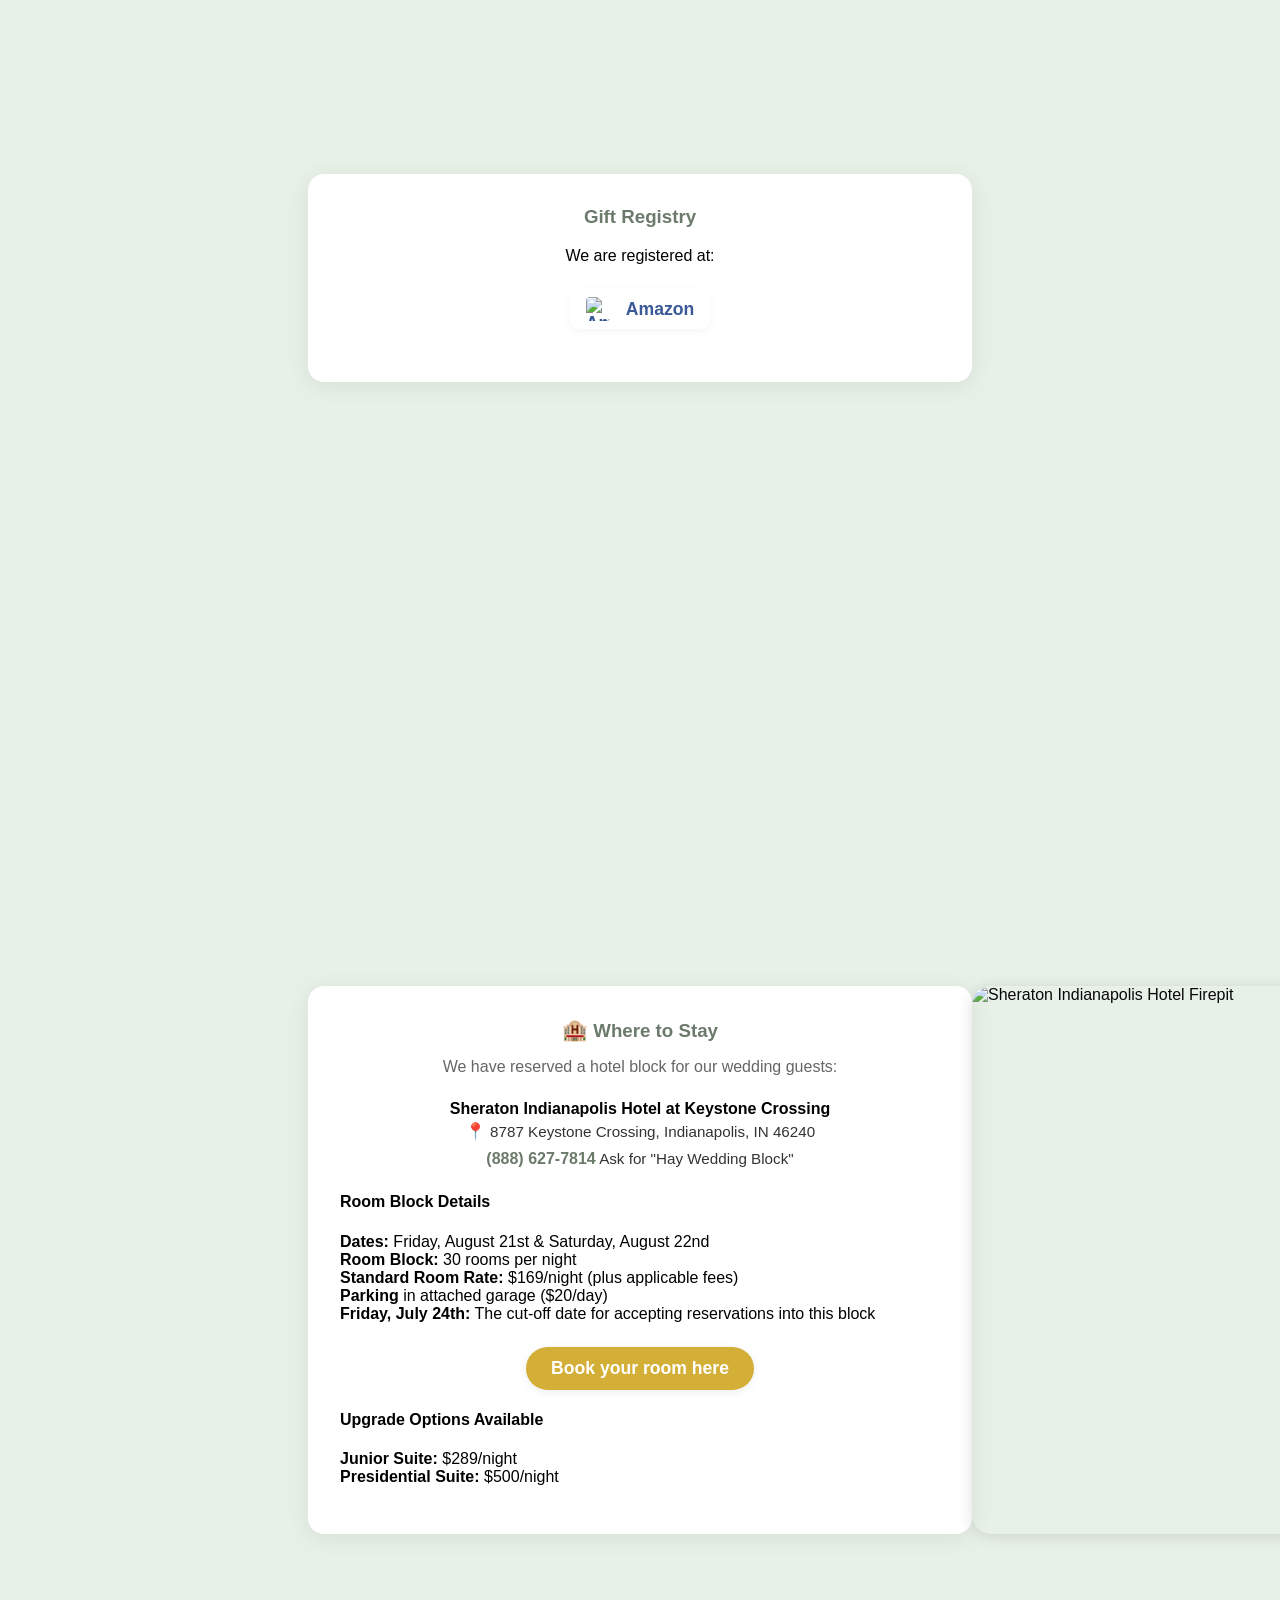
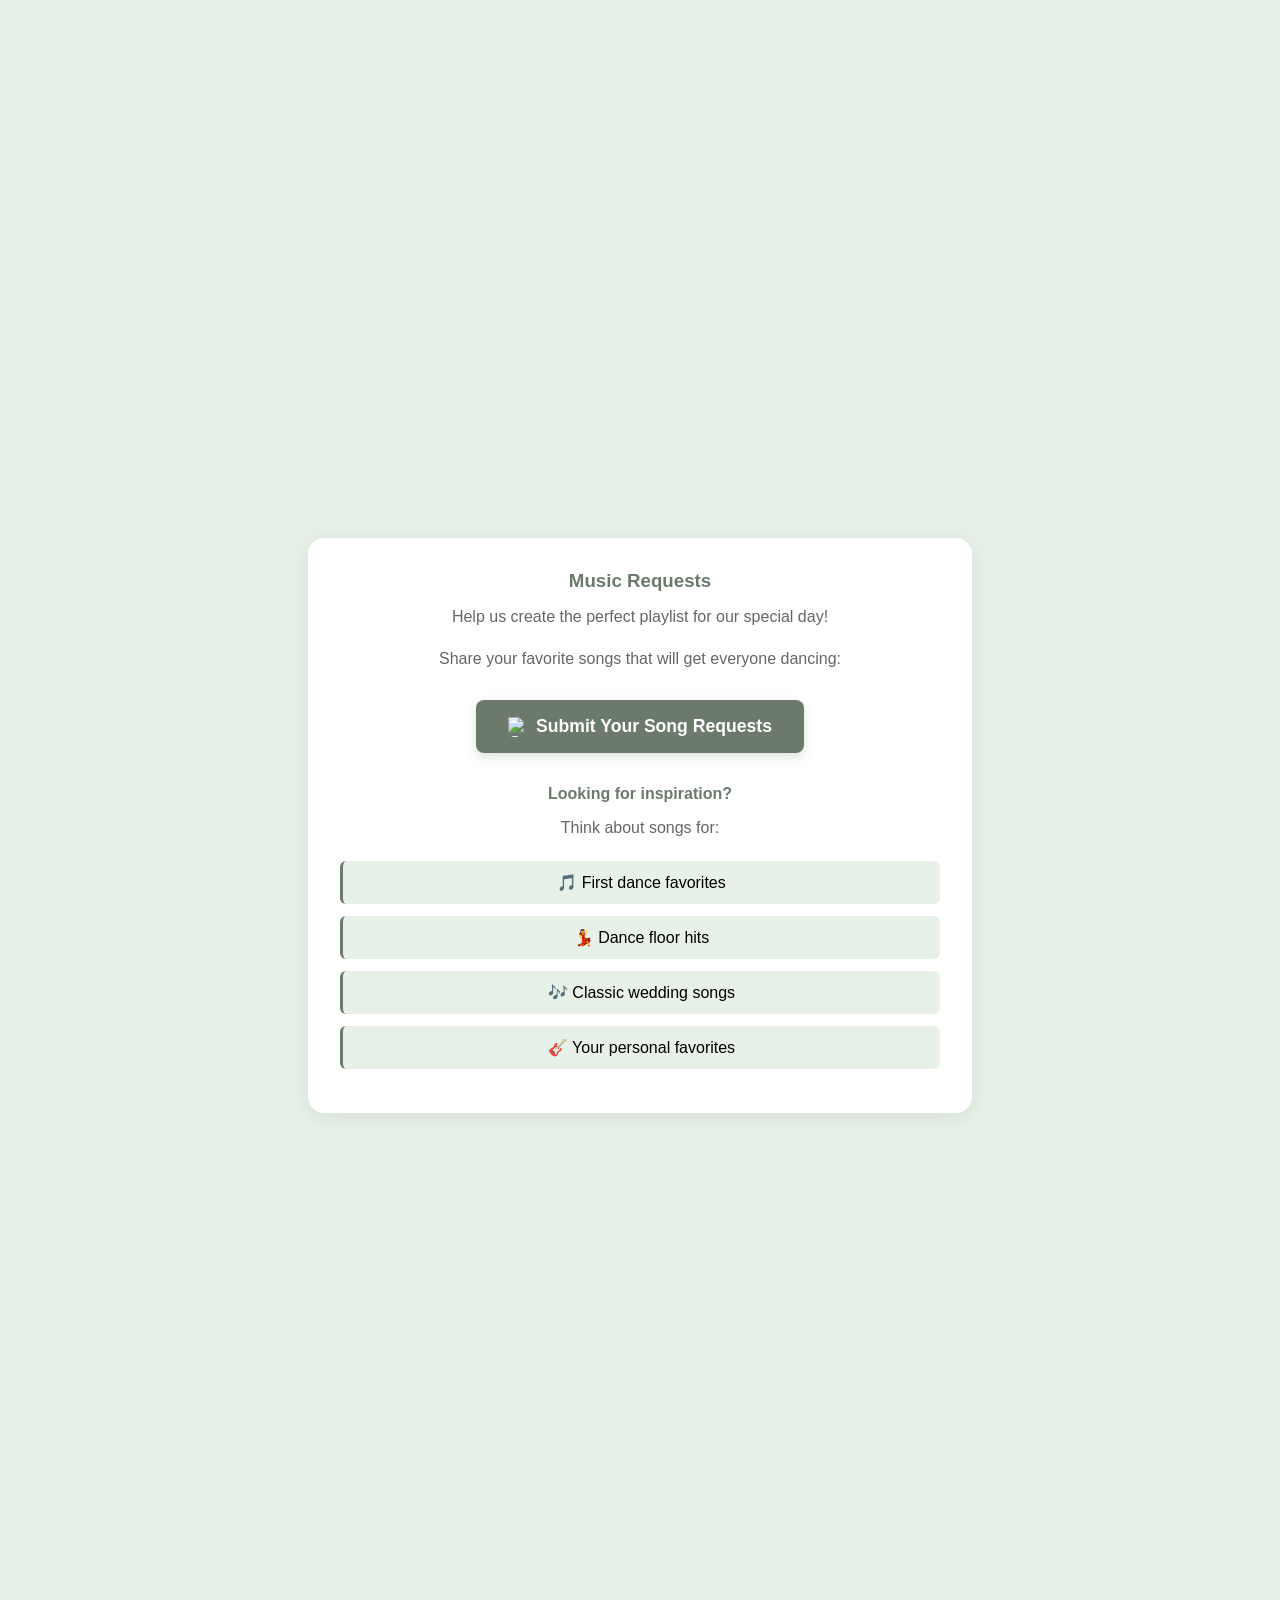
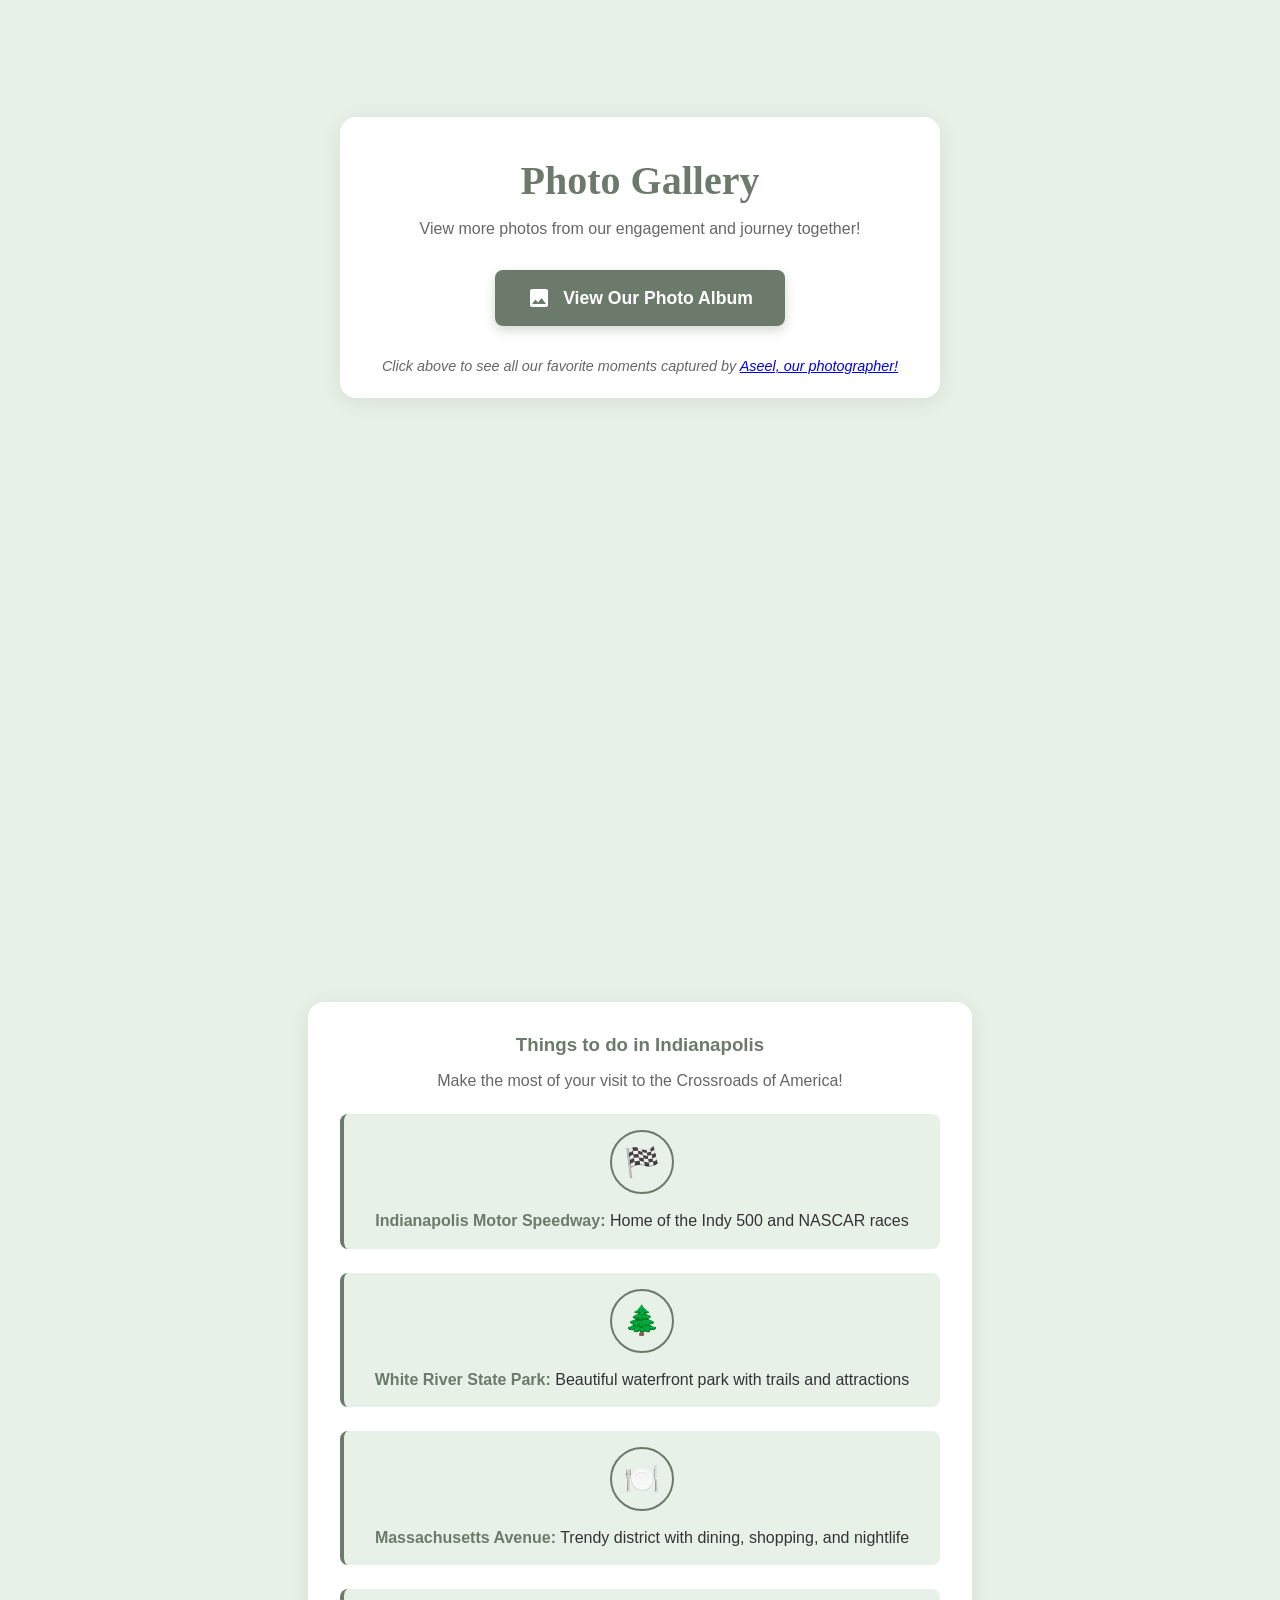
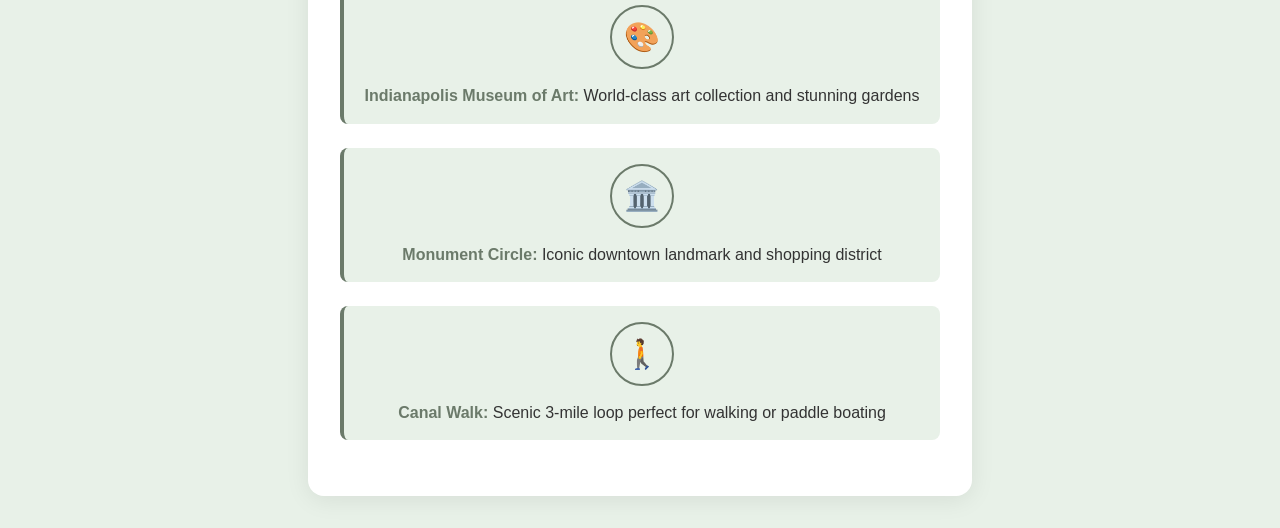
==== commit f9c2ee4f: "feat: hotel photo" ====
--- a/index.html
+++ b/index.html
@@ -101,39 +101,39 @@
 		</ul>
 	</div>
 	<div class="parallax parallax4"></div>
-	<div class="hotels-section" id="hotels">
+		<div class="hotels-section" id="hotels">
+			<div class="hotel-margin-image-wrapper">
+				<img src="https://cache.marriott.com/content/dam/marriott-renditions/INDSI/indsi-firepit-3573-hor-pano.jpg?output-quality=70&interpolation=progressive-bilinear&downsize=1920px:*" alt="Sheraton Indianapolis Hotel Firepit" class="hotel-margin-image">
+			</div>
 		<h3><span style="font-size:1.1em;">🏨</span> Where to Stay</h3>
 		<p>We have reserved a hotel block for our wedding guests:</p>
-		<div class="hotel-block-flex">
-		  <div class="hotel-block-info">
-			<div class="hotel-info">
-				<a href="https://app.marriott.com/reslink?id=1765834887812&key=GRP&app=resvlink" target="_blank" rel="noopener" class="hotel-title-link">Sheraton Indianapolis Hotel at Keystone Crossing</a>
-				<p><span style="font-size:1.1em;">📍</span> <a href="https://www.google.com/maps/place/sheraton+at+keystone+crossing/data=!4m2!3m1!1s0x886b52b35f468089:0x480551bc624f5b79?sa=X&ved=1t:242&ictx=1118787" target="_blank" rel="noopener">8787 Keystone Crossing, Indianapolis, IN 46240</a></p>
-				<p><a href="tel:+18886277814" class="hotel-contact">(888) 627-7814</a> Ask for "Hay Wedding Block"</p>
-			</div>
-			<div class="hotel-details">
-				<h4>Room Block Details</h4>
-				<ul>
-					<li><strong>Dates:</strong> Friday, August 21st & Saturday, August 22nd</li>
-					<li><strong>Room Block:</strong> 30 rooms per night</li>
-					<li><strong>Standard Room Rate:</strong> $169/night (plus applicable fees)</li>
-					<li><strong>Parking</strong> in attached garage ($20/day)</li>
-					<li><strong>Friday, July 24th:</strong> The cut-off date for accepting reservations into this block</li>
-				</ul>
-				<div class="hotel-reserve-btn-wrapper">
-				  <a href="https://app.marriott.com/reslink?id=1765834887812&key=GRP&app=resvlink" target="_blank" rel="noopener" class="hotel-reserve-btn">Book your room here</a>
-				</div>
-				<h4>Upgrade Options Available</h4>
-				<ul>
-					<li><strong>Junior Suite:</strong> $289/night</li>
-					<li><strong>Presidential Suite:</strong> $500/night</li>
-				</ul>
-			</div>
-		  </div>
-		  <div class="hotel-image-wrapper">
-			<img src="https://cache.marriott.com/content/dam/marriott-renditions/INDSI/indsi-firepit-3573-hor-wide.jpg?output-quality=90&interpolation=progressive-bilinear&downsize=512px:*" alt="Sheraton Indianapolis Hotel Firepit" class="hotel-image">
-		  </div>
-		</div>
+				<div class="hotel-block-flex">
+					<div class="hotel-block-info">
+						<div class="hotel-info">
+								<a href="https://app.marriott.com/reslink?id=1765834887812&key=GRP&app=resvlink" target="_blank" rel="noopener" class="hotel-title-link">Sheraton Indianapolis Hotel at Keystone Crossing</a>
+								<p><span style="font-size:1.1em;">📍</span> <a href="https://www.google.com/maps/place/sheraton+at+keystone+crossing/data=!4m2!3m1!1s0x886b52b35f468089:0x480551bc624f5b79?sa=X&ved=1t:242&ictx=1118787" target="_blank" rel="noopener">8787 Keystone Crossing, Indianapolis, IN 46240</a></p>
+								<p><a href="tel:+18886277814" class="hotel-contact">(888) 627-7814</a> Ask for "Hay Wedding Block"</p>
+						</div>
+						<div class="hotel-details">
+								<h4>Room Block Details</h4>
+								<ul>
+										<li><strong>Dates:</strong> Friday, August 21st & Saturday, August 22nd</li>
+										<li><strong>Room Block:</strong> 30 rooms per night</li>
+										<li><strong>Standard Room Rate:</strong> $169/night (plus applicable fees)</li>
+										<li><strong>Parking</strong> in attached garage ($20/day)</li>
+										<li><strong>Friday, July 24th:</strong> The cut-off date for accepting reservations into this block</li>
+								</ul>
+								<div class="hotel-reserve-btn-wrapper">
+									<a href="https://app.marriott.com/reslink?id=1765834887812&key=GRP&app=resvlink" target="_blank" rel="noopener" class="hotel-reserve-btn">Book your room here</a>
+								</div>
+								<h4>Upgrade Options Available</h4>
+								<ul>
+										<li><strong>Junior Suite:</strong> $289/night</li>
+										<li><strong>Presidential Suite:</strong> $500/night</li>
+								</ul>
+						</div>
+					</div>
+				</div>
 	</div>
 	<div class="parallax parallax5"></div>
 	<div class="music-section" id="music">
--- a/styles/index.css
+++ b/styles/index.css
@@ -1,43 +1,55 @@
+/* Hotel margin image for wide screens */
+.hotel-margin-image-wrapper {
+	display: none;
+}
+@media (min-width: 1200px) {
+	.hotels-section {
+		position: relative;
+		z-index: 2;
+	}
+	.hotel-block-flex {
+		position: relative;
+		z-index: 2;
+	}
+	.hotel-margin-image-wrapper {
+		display: block;
+		position: absolute;
+		top: 0;
+		left: 100%;
+		margin-left: 0;
+		z-index: 10;
+		width: 400px;
+		max-width: 28vw;
+		height: 100%;
+		min-height: 320px;
+		pointer-events: none;
+		overflow: hidden;
+		border-radius: 1.2em;
+		box-shadow: 0 2px 16px rgba(0,0,0,0.13);
+	}
+	.hotel-margin-image {
+		width: 100%;
+		height: 100%;
+		min-height: 320px;
+		object-fit: cover;
+		border-radius: 1.2em;
+		opacity: 0.97;
+		pointer-events: auto;
+		display: block;
+	}
+}
 /* Responsive hotel block flex layout with image */
 .hotel-block-flex {
-	display: flex;
-	flex-direction: column;
-	gap: 0;
-}
-.hotel-block-info {
-	flex: 1 1 0%;
+	display: block;
+}
+.hotel-image-wrapper {
+	display: none;
 }
 @media (min-width: 900px) {
-	.hotel-block-flex {
-		flex-direction: row;
-		align-items: flex-start;
-		gap: 2.5rem;
-	}
-	.hotel-image-wrapper {
-		flex: 0 0 340px;
-		display: flex;
-		align-items: center;
-		justify-content: center;
-		min-width: 260px;
-		max-width: 400px;
-	}
-	.hotel-image {
-		width: 100%;
-		max-width: 380px;
-		height: auto;
-		border-radius: 1.2em;
-		box-shadow: 0 2px 16px rgba(0,0,0,0.13);
-		margin-top: 0;
-		display: block;
-	}
+	/* No flex on .hotels-section, keep card layout */
 }
 .hotel-image {
 	display: none;
-}
-@media (min-width: 900px) {
-	.hotel-image {
-		display: block;
-	}
 }
 /* Remove bullet points from Room Block Details */
 .hotel-details > ul {
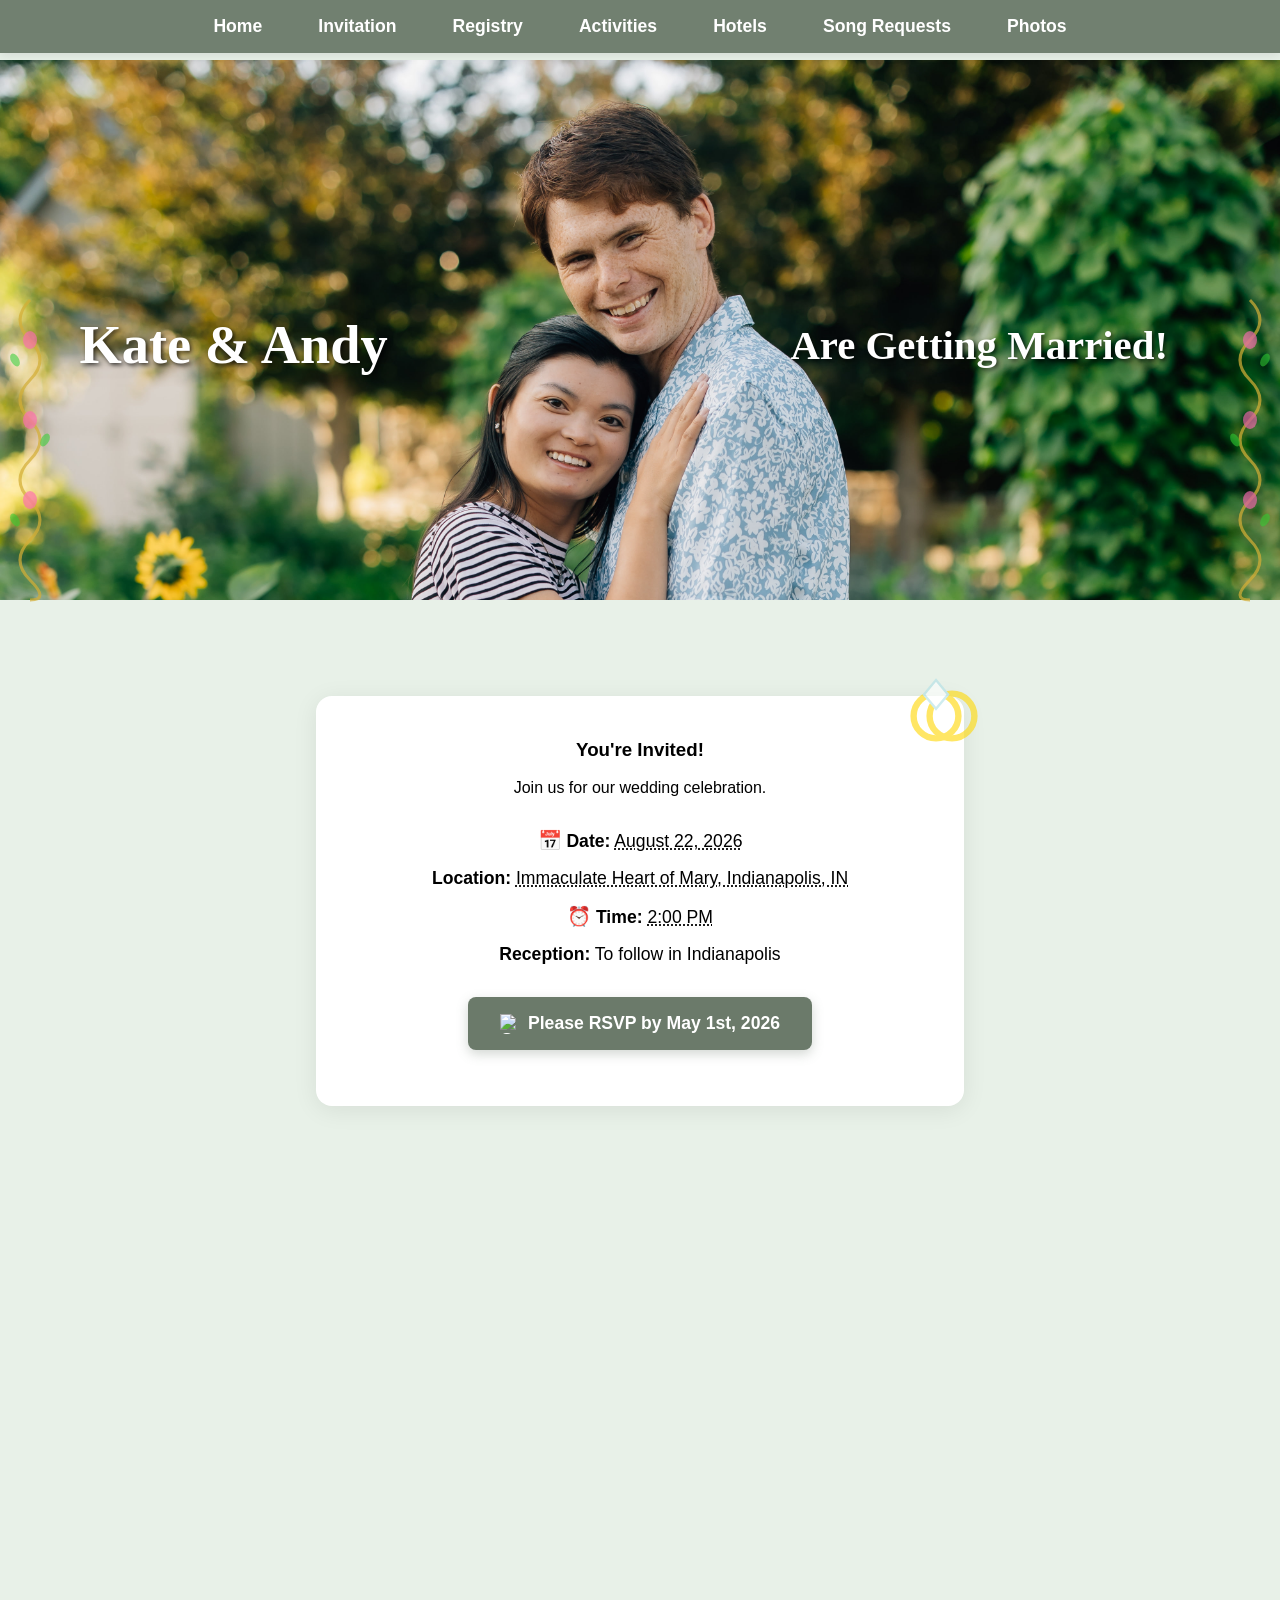
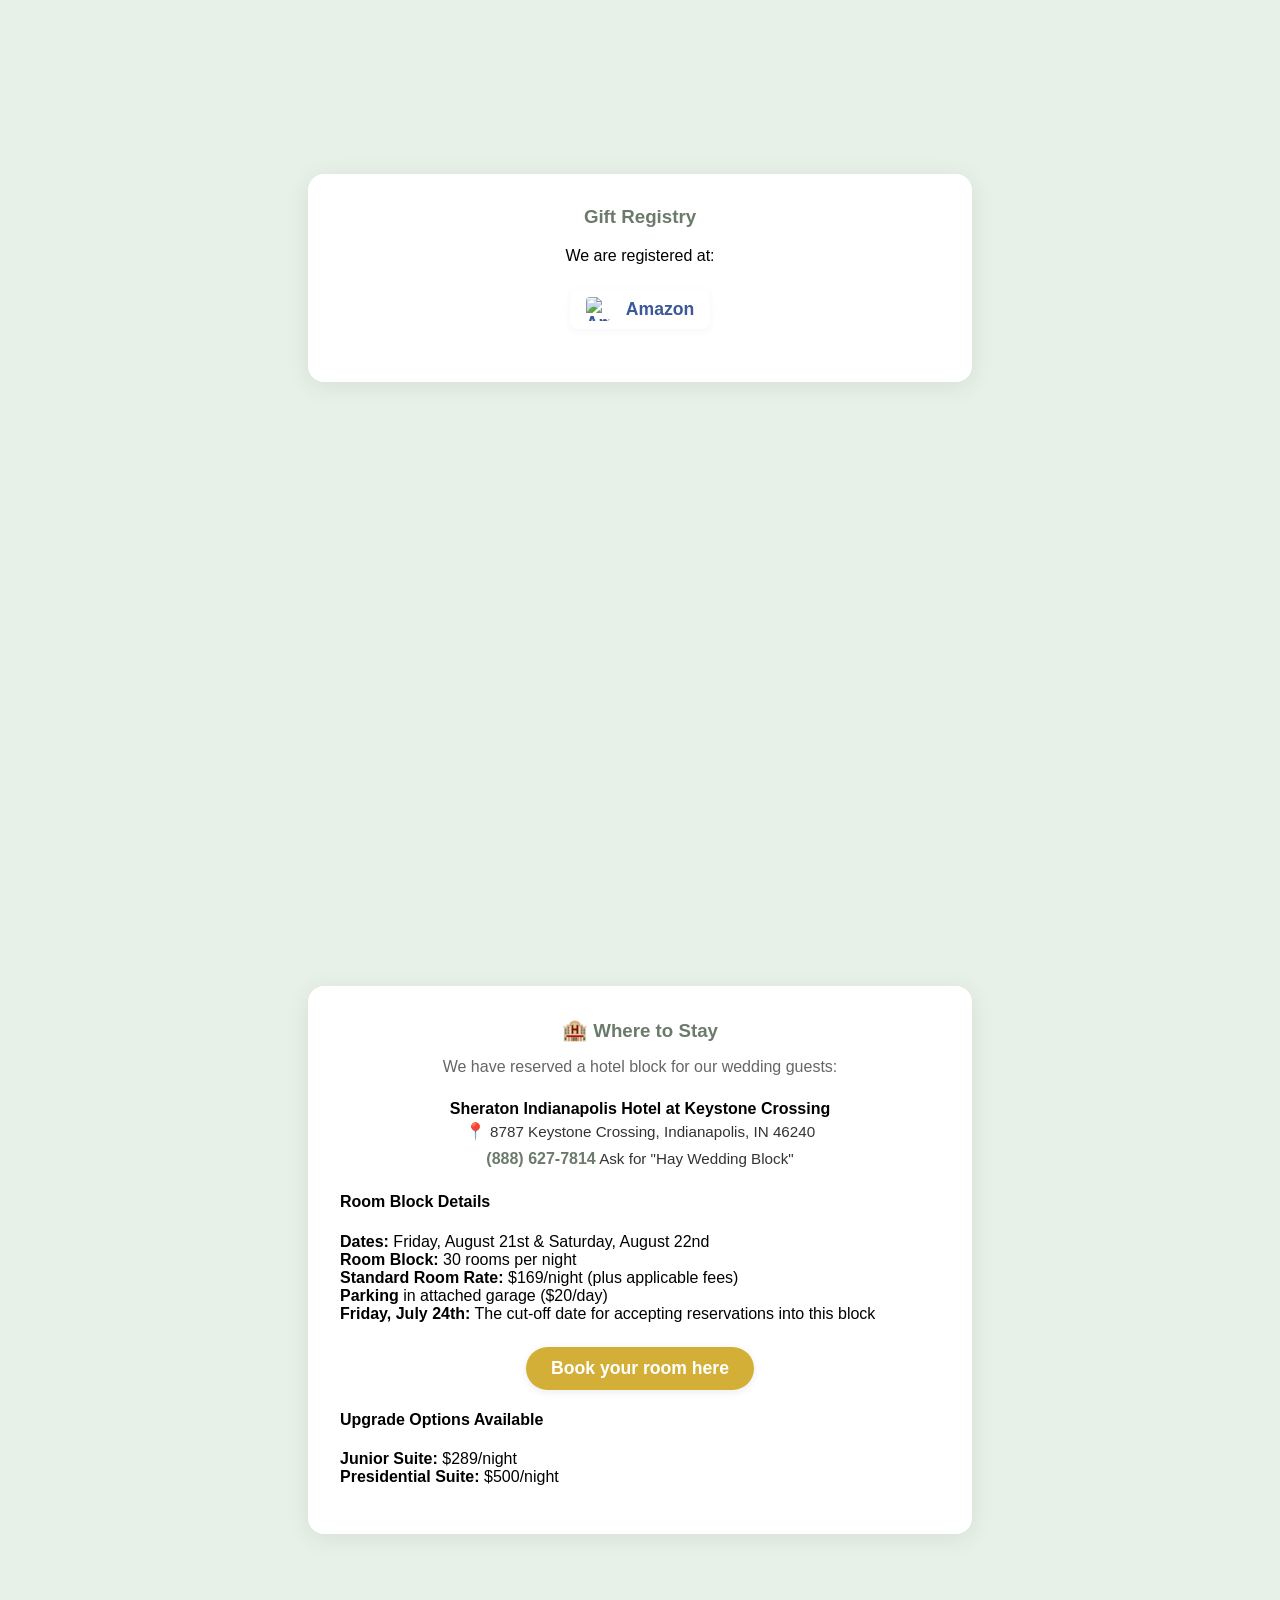
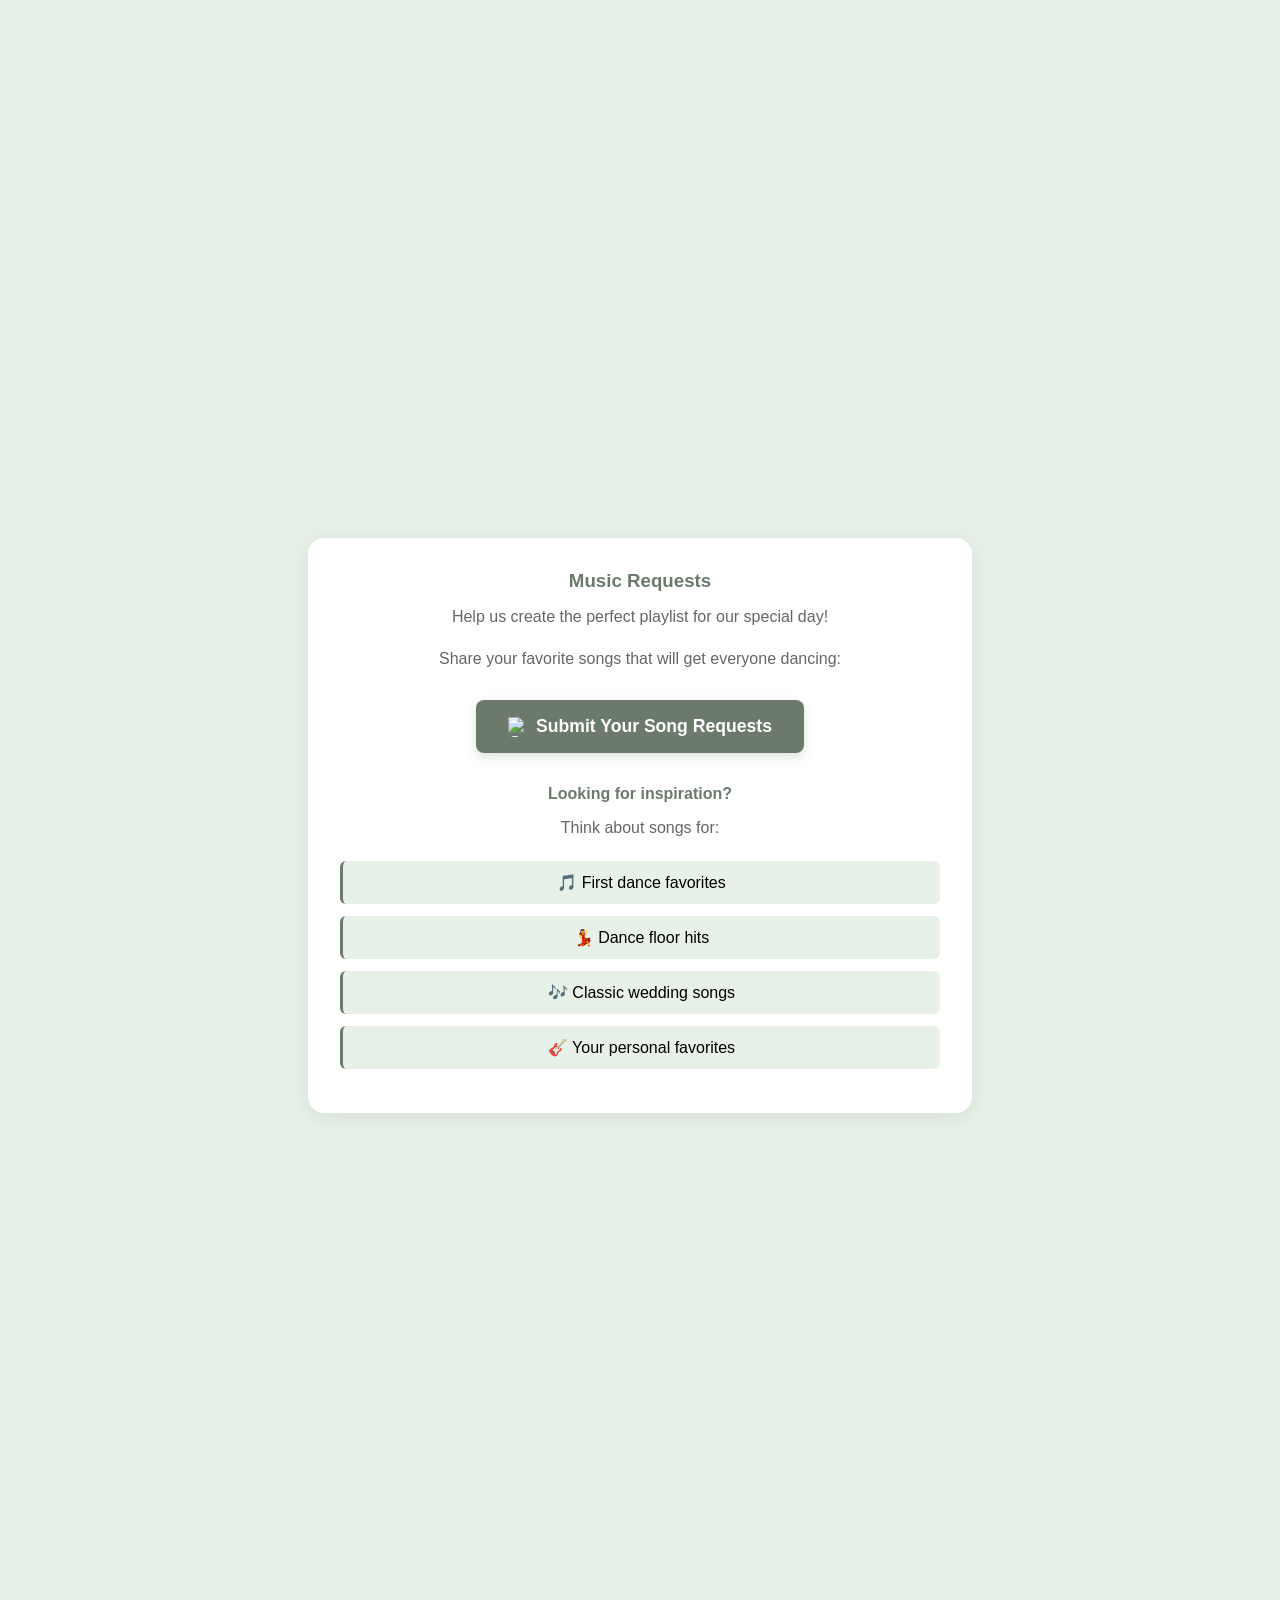
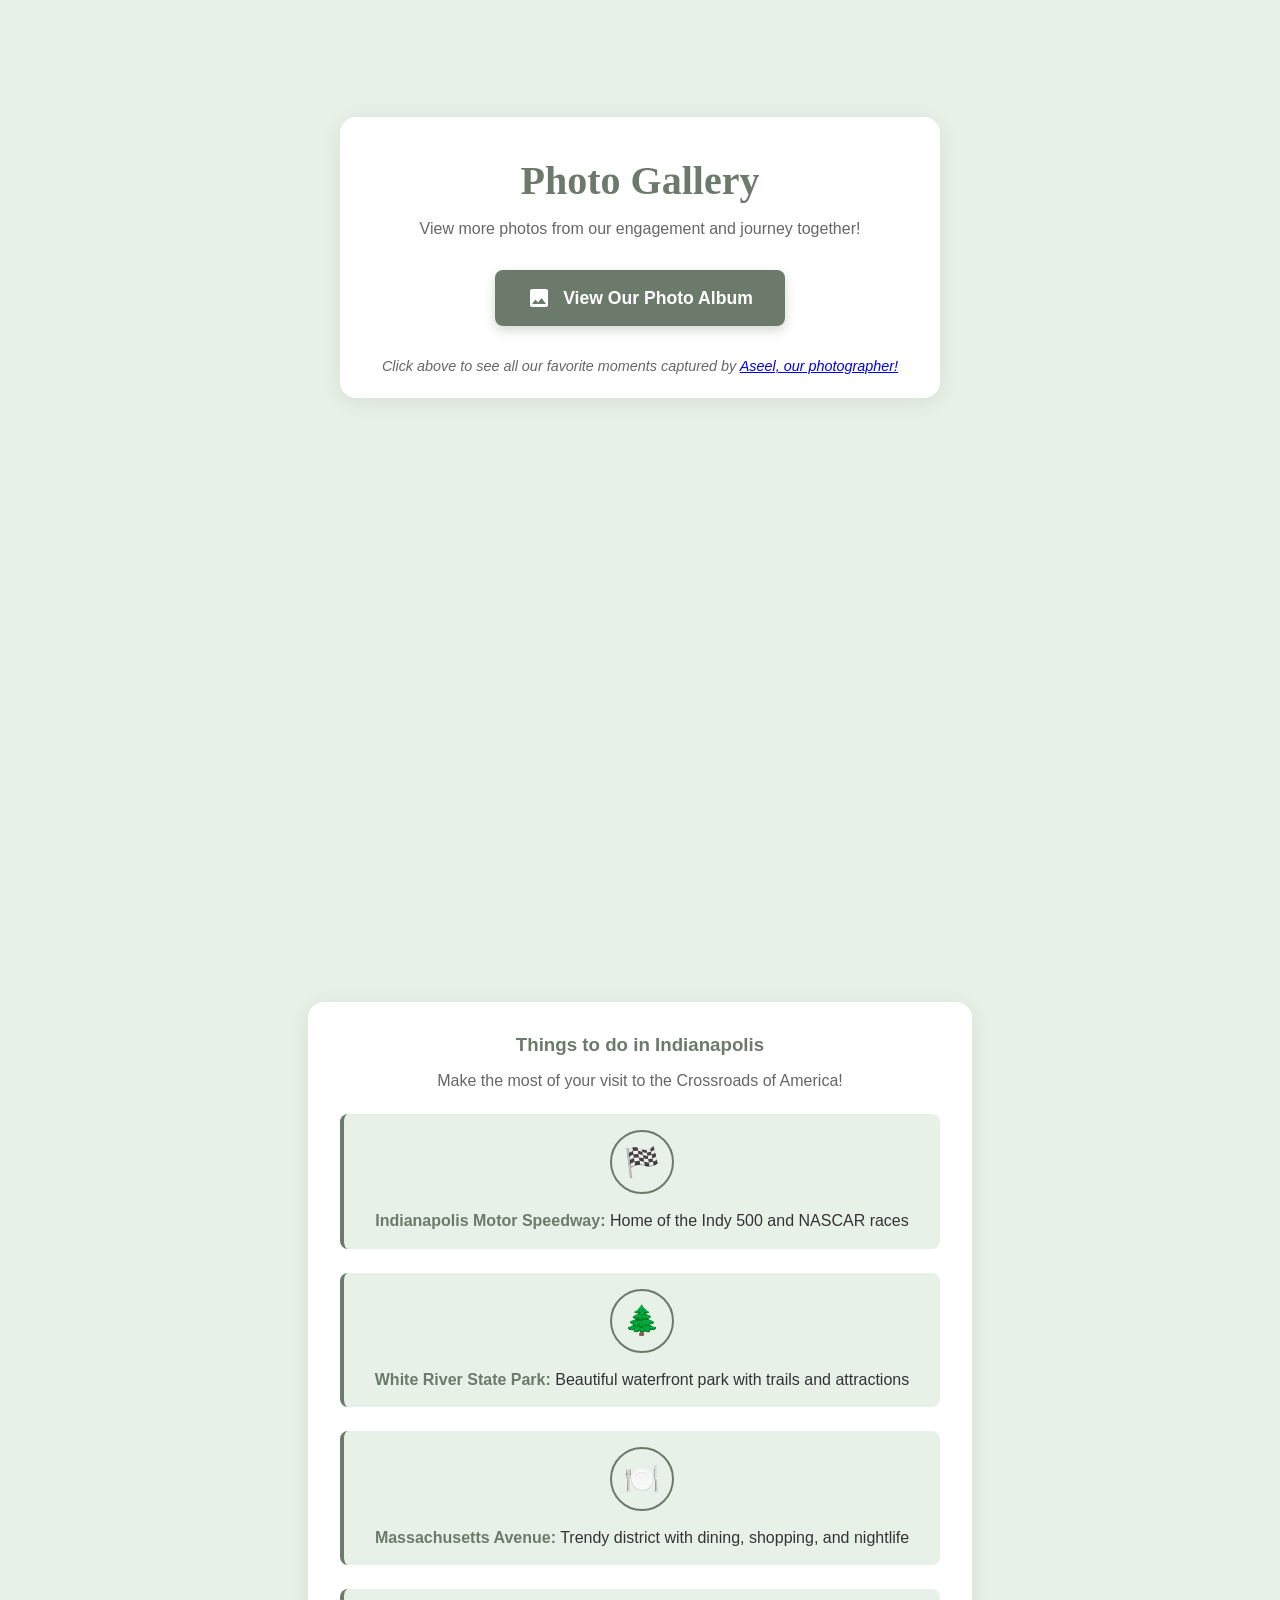
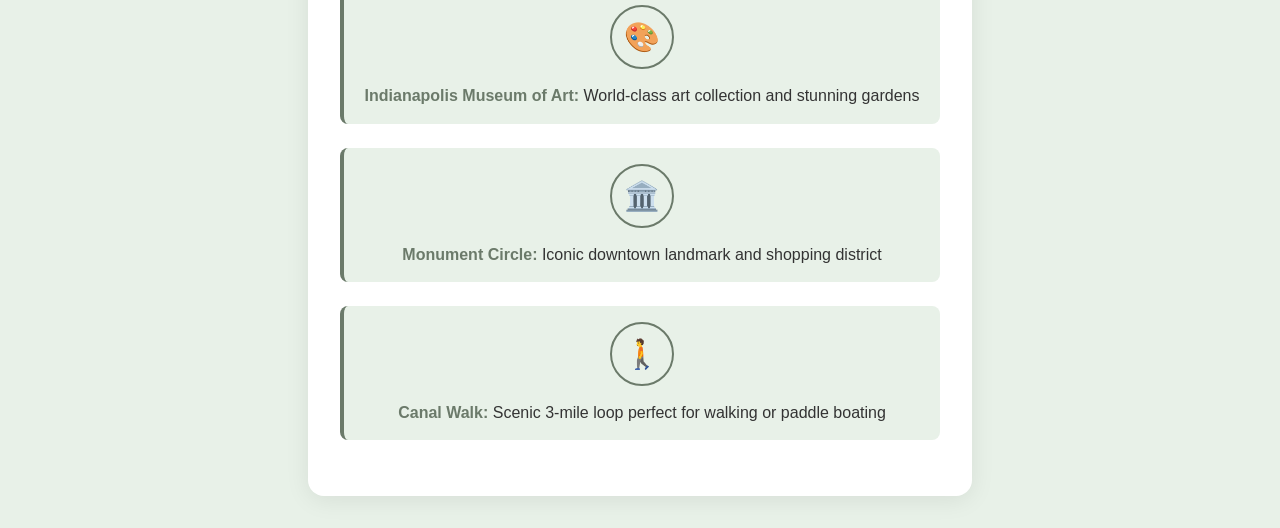
==== commit 47c7f7d3: "fix: remove photo" ====
--- a/index.html
+++ b/index.html
@@ -102,9 +102,6 @@
 	</div>
 	<div class="parallax parallax4"></div>
 		<div class="hotels-section" id="hotels">
-			<div class="hotel-margin-image-wrapper">
-				<img src="https://cache.marriott.com/content/dam/marriott-renditions/INDSI/indsi-firepit-3573-hor-pano.jpg?output-quality=70&interpolation=progressive-bilinear&downsize=1920px:*" alt="Sheraton Indianapolis Hotel Firepit" class="hotel-margin-image">
-			</div>
 		<h3><span style="font-size:1.1em;">🏨</span> Where to Stay</h3>
 		<p>We have reserved a hotel block for our wedding guests:</p>
 				<div class="hotel-block-flex">
--- a/styles/index.css
+++ b/styles/index.css
@@ -1,43 +1,3 @@
-/* Hotel margin image for wide screens */
-.hotel-margin-image-wrapper {
-	display: none;
-}
-@media (min-width: 1200px) {
-	.hotels-section {
-		position: relative;
-		z-index: 2;
-	}
-	.hotel-block-flex {
-		position: relative;
-		z-index: 2;
-	}
-	.hotel-margin-image-wrapper {
-		display: block;
-		position: absolute;
-		top: 0;
-		left: 100%;
-		margin-left: 0;
-		z-index: 10;
-		width: 400px;
-		max-width: 28vw;
-		height: 100%;
-		min-height: 320px;
-		pointer-events: none;
-		overflow: hidden;
-		border-radius: 1.2em;
-		box-shadow: 0 2px 16px rgba(0,0,0,0.13);
-	}
-	.hotel-margin-image {
-		width: 100%;
-		height: 100%;
-		min-height: 320px;
-		object-fit: cover;
-		border-radius: 1.2em;
-		opacity: 0.97;
-		pointer-events: auto;
-		display: block;
-	}
-}
 /* Responsive hotel block flex layout with image */
 .hotel-block-flex {
 	display: block;
